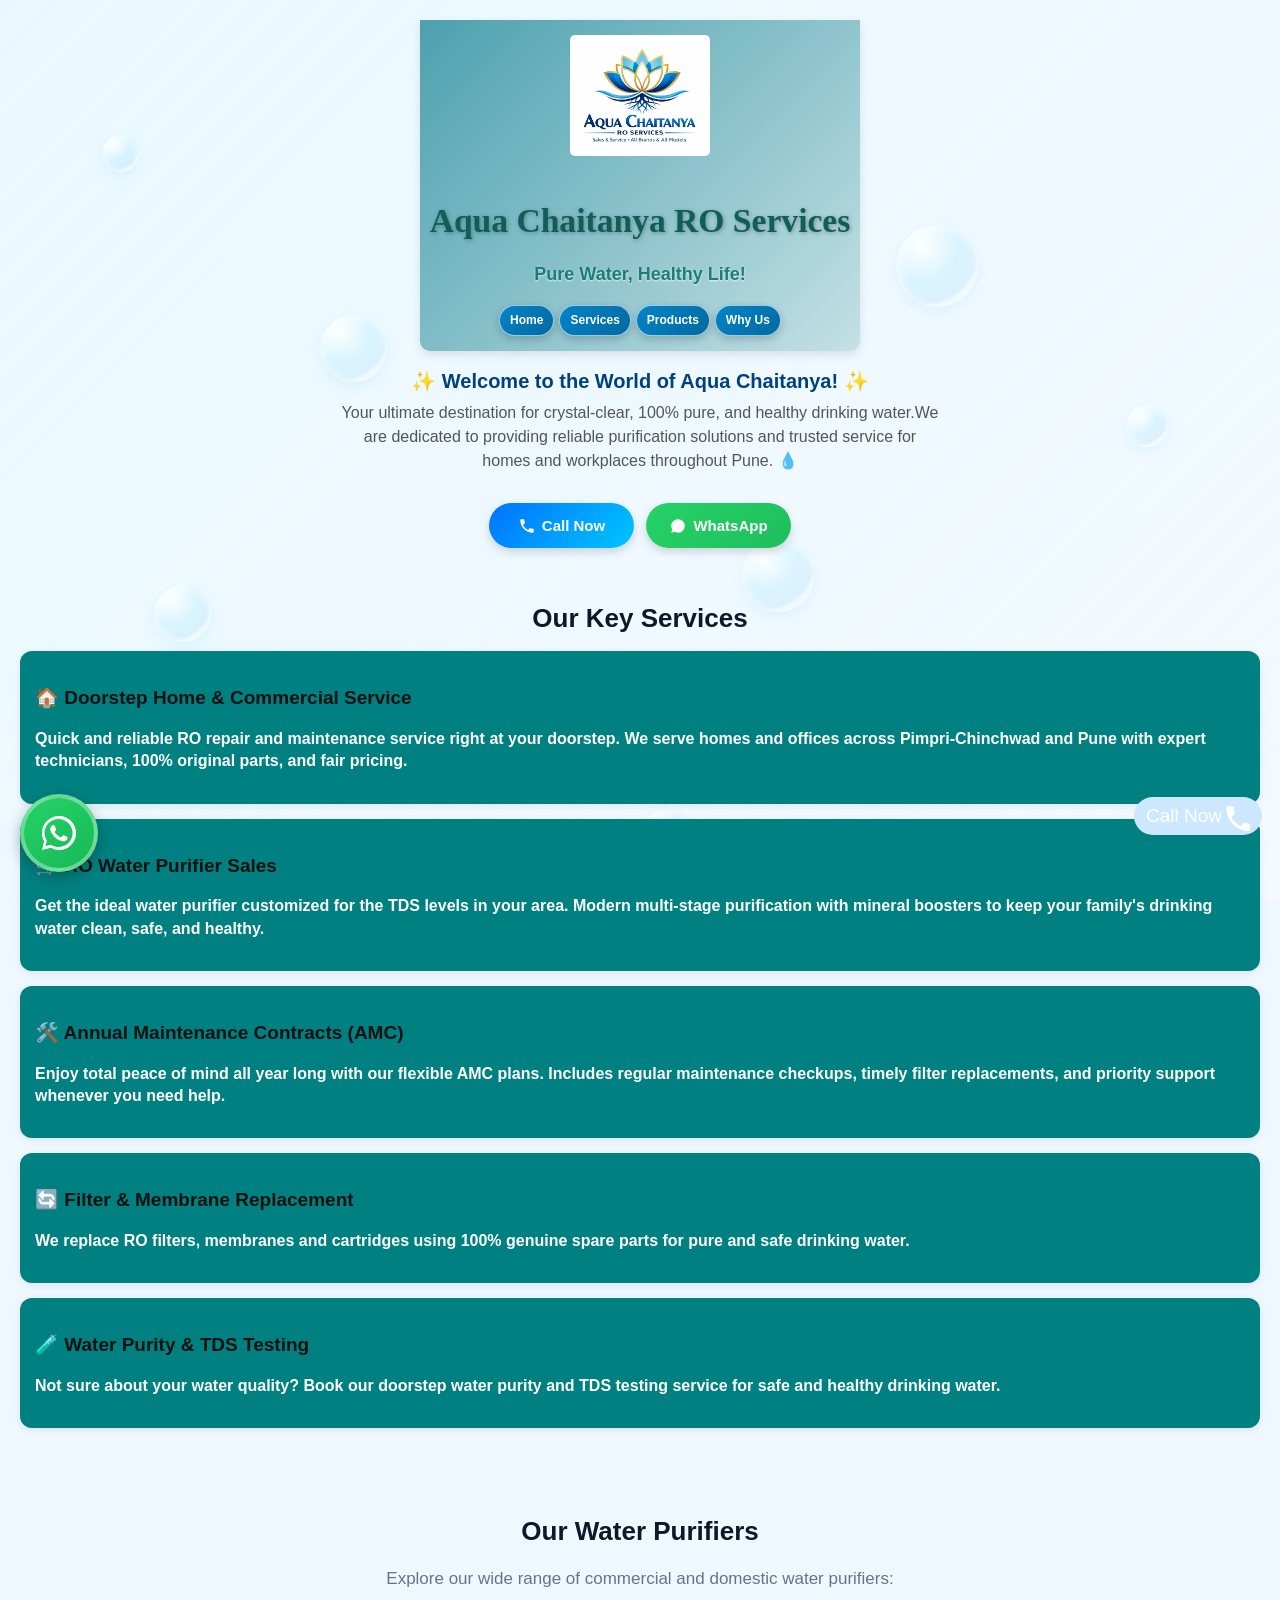
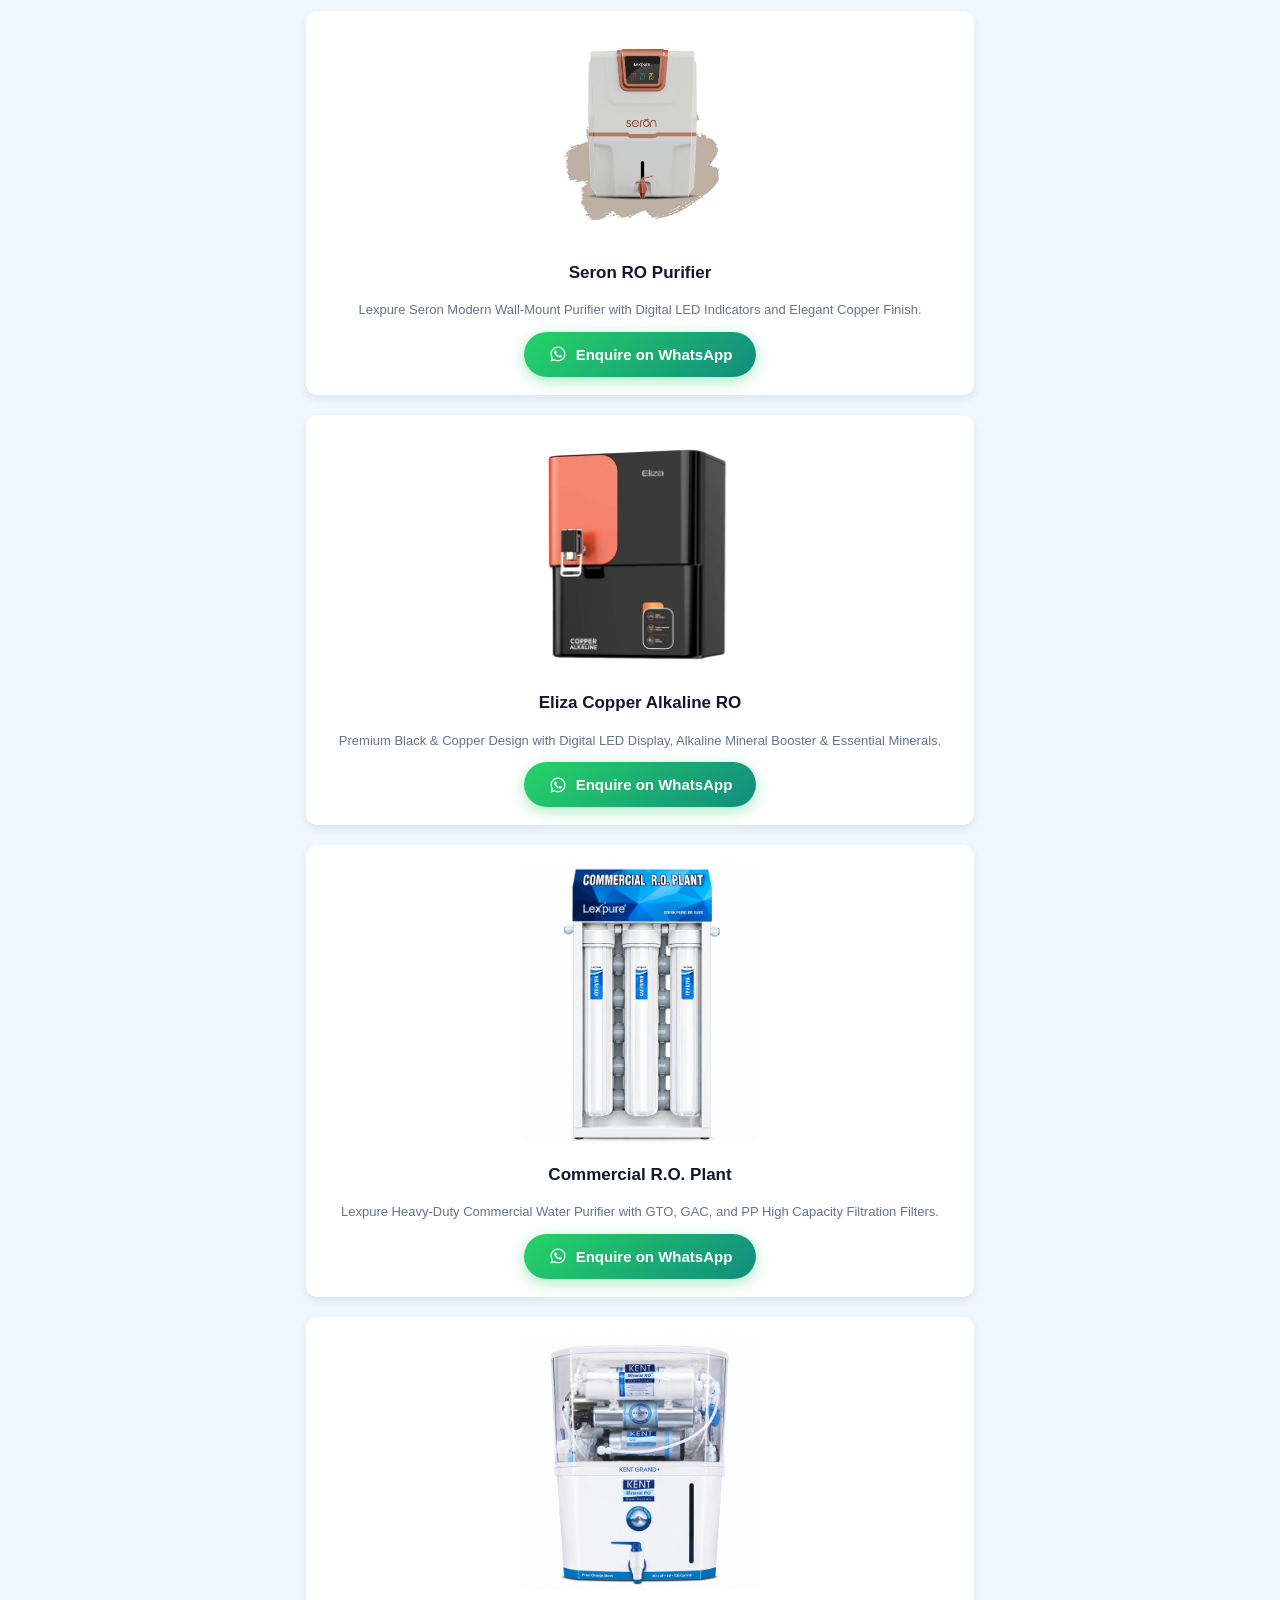
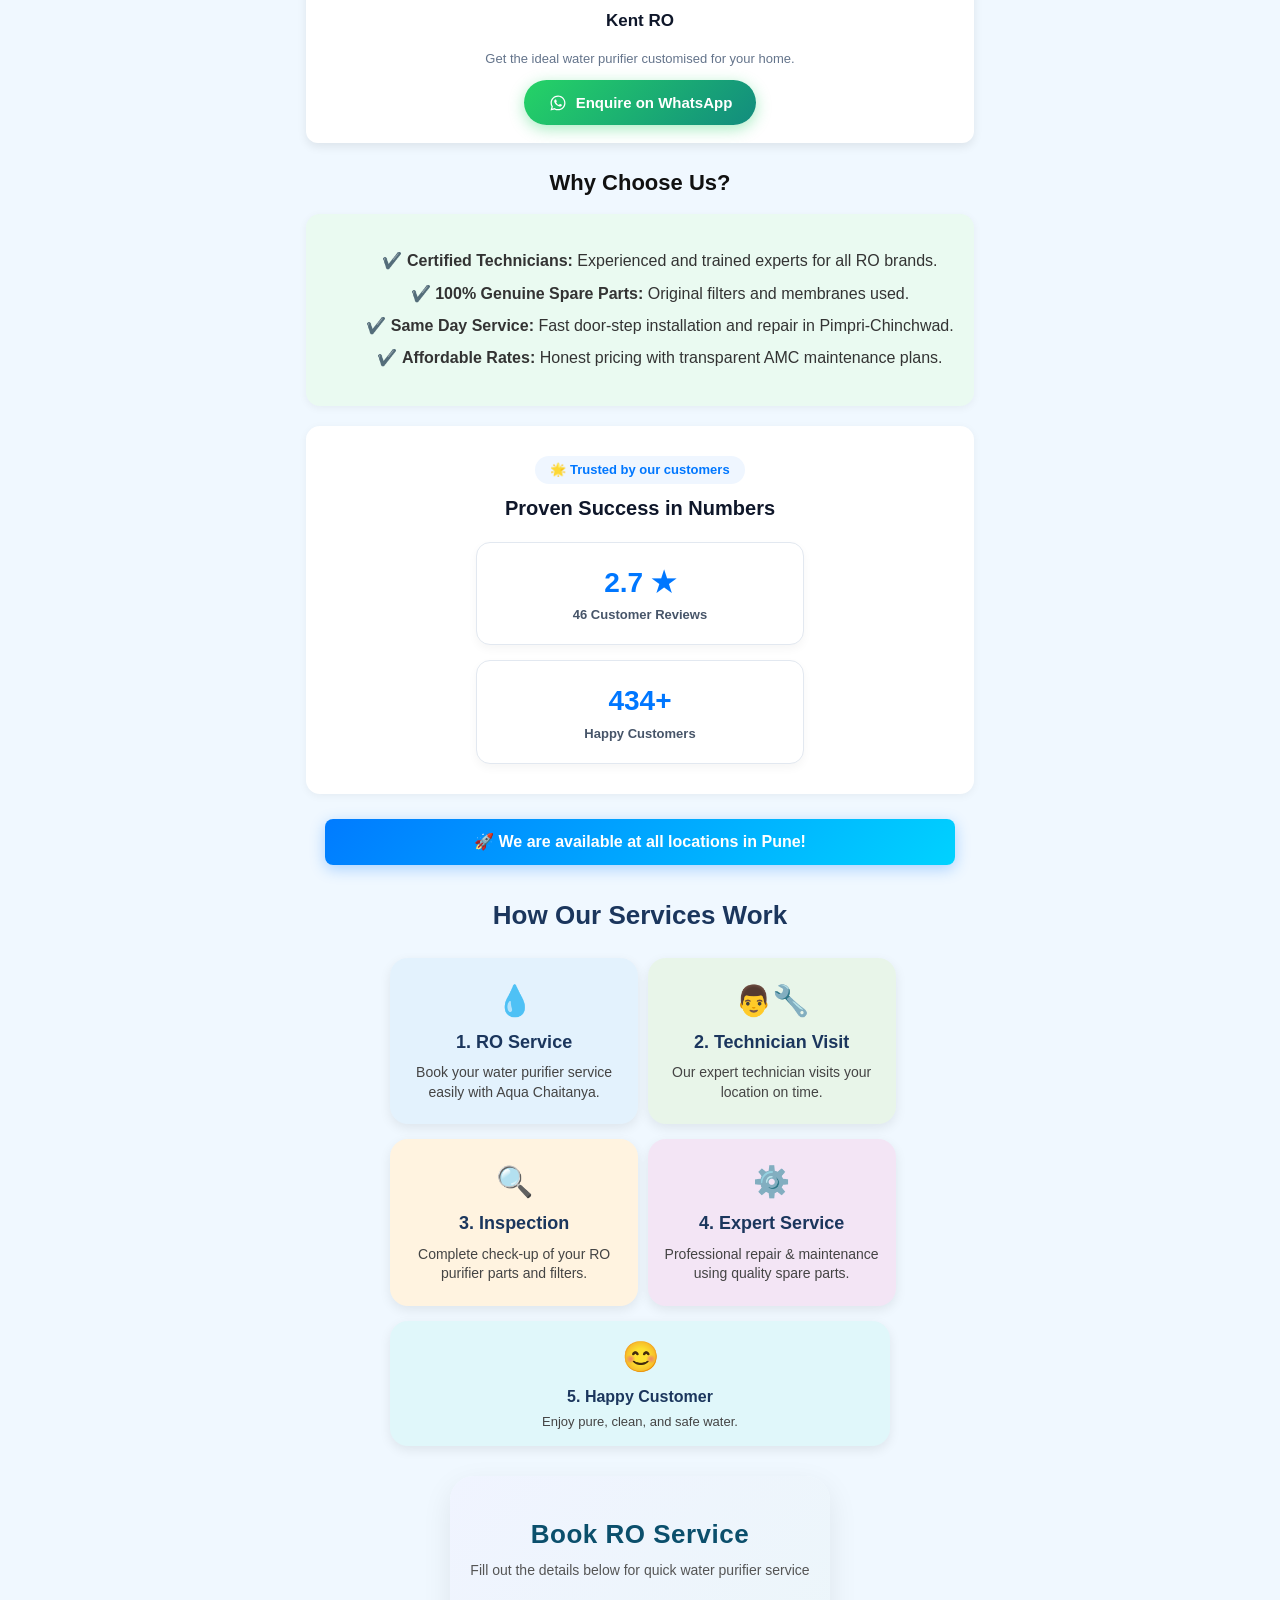
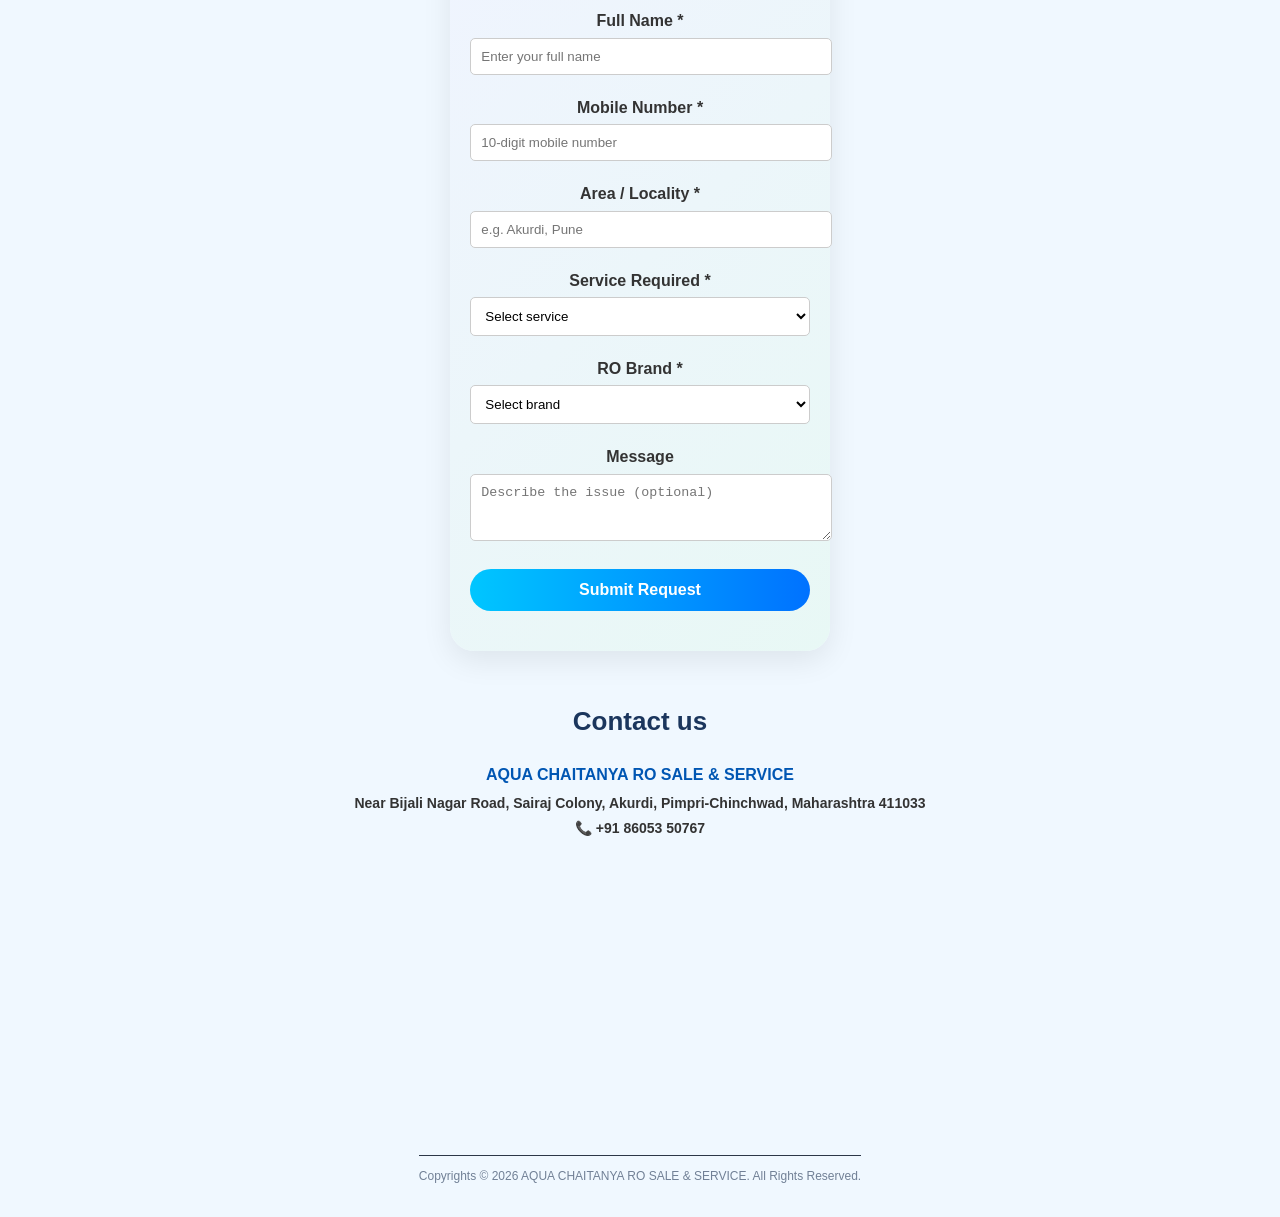
==== index.html @ 1391c95e "Change text color to black in index.html" ====
<!DOCTYPE html>
<html lang="en">
<head>
  <meta charset="UTF-8">
  <meta name="viewport" content="width=device-width, initial-scale=1.0">
  <title>Aqua Chaitanya RO Services</title>
  <style>
    * /* फक्त मुख्य बिझनेसच्या नावासाठी नवीन फॉन्ट */
h1, .business-name, .logo-title {
    font-family: 'Cinzel', sans-serif; /* तुम्हाला हवा असलेला दुसरा कोणताही फॉन्ट */
    font-weight: 700;
}
    
  /* मुख्य बिझनेस नावासाठी स्टायलिश फॉन्ट आणि सोनेरी इफेक्ट */
  .stylish-heading {
    font-family: 'Cinzel', serif, sans-serif !important;
    font-size: 2.1rem !important;
    font-weight: bold !important;
    /* गडद टील-ग्रीन आणि रिच गोल्डनचा स्टायलिश सॉलिड कलर कॉम्बो */
    color: #115e59 !important; 
    background: none !important; /* कोणत्याही प्रकारचा गडद बॉक्स येणार नाही */
    -webkit-background-clip: initial !important;
    -webkit-text-fill-color: initial !important;
    /* अक्षरांवर हलकी सावली, ज्यामुळे तो ग्रीन-गोल्ड रंग आकाशी बॅकग्राउंडवर अतिशय उठून दिसेल */
    text-shadow: 1px 1px 4px rgba(0, 0, 0, 0.3) !important; 
    text-align: center !important;
}


   {
      box-sizing: border-box;
      border radius: none;
      margin: 0;
      padding: 0;
    }

    html {
      scroll-behavior: smooth;
    }

    body {
      font-family: 'Cinzel', Arial, sans-serif;
      background-color: #f4f7f6;
      color: #333;
      text-align: center;
      line-height: 1.4;
    }

    .container {
      max-width: 500px;
      margin: 0 auto;
      padding:5px 10px;
    }

    /* हेडर आणि लोगो */
    header {
      background: linear-gradient(135deg, #4ca1af 0%, #c4e0e5 100%) !important;
      
      color: white;
      padding: 15px 10px;
      border-radius: 0 0 10px 10px;
      box-shadow: 0 4px 10px rgba(0,0,0,0.1);
    }

    .site-logo {
      max-width: 130px;
      height: auto;
      margin-bottom: 6px;
      background: white;
      padding: 5px;
      border-radius: 5px;
    }

    header h2 {
      font-size: 24px;
      margin-bottom: 4px;
    }

    header p {
      font-size: 18px;
      opacity: 0.9;
    }

    /* नेव्हिगेशन अ‍ॅनिमेशन */
    .nav-buttons {
    margin-top: 12px;
    display: flex;
    justify-content: center;
    align-items: center;
    flex-wrap: nowrap !important;
    gap: 5px;
    width: 100%;
    padding: 0 5px;
    box-sizing: border-box;
}

.nav-buttons a {
    background: linear-gradient(135deg, #0284c7, #0369a1) !important; /* पाण्याच्या थिमला मॅच होणारा छान निळा रंग */
    color: #ffffff !important; /* पांढरा मजकूर */
    padding: 6px 10px;
    border-radius: 20px;
    text-decoration: none;
    font-size: 12px;
    font-weight: bold;
    white-space: nowrap;
    border: 1px solid rgba(255, 255, 255, 0.6);
    box-shadow: 0 3px 8px rgba(0, 0, 0, 0.2);
}


    @keyframes sideToSide {
      0%, 100% { transform: translateX(0); }
      50% { transform: translateX(4px); }
    }

    /* कॉल आणि व्हॉट्सॲप बटन्स */
    .action-buttons {
      margin: 20px 0;
      display: flex;
      justify-content: center;
      gap: 10px;
    }

    .btn-call {
      background-color: #0284c7;
      color: white;
      padding: 10px 18px;
      border-radius: 8px;
      text-decoration: none;
      font-weight: bold;
      animation: bounceEffect 2s infinite;
    }

    .btn-whatsapp {
      background-color: #25d366;
      color: white;
      padding: 10px 18px;
      border-radius: 8px;
      text-decoration: none;
      font-weight: bold;
      animation: bounceEffect 2s infinite;
    }

    @keyframes bounceEffect {
      0%, 100% { transform: translateY(0); }
      50% { transform: translateY(-5px); }
    }

    /* कार्ड्स */
    .card {
      background: teal;
      padding: 15px;
      margin: 15px 0;
      border-radius: 12px;
      box-shadow: 0 2px 8px rgba(0,0,0,0.08);
      text-align: left;
    }

    .card h3 {
      color: #111111;
      font-size: 19px;
      margin-bottom: 6px;
    }

    .card p, .card ul {
      font-size: 16px;
      color: #ffffff;
      font-weight: 600;
    }

    .card ul {
      padding-left: 20px;
      margin-top: 5px;
    }

    .card ul li {
      margin-bottom: 5px;
    }

    /* प्रॉडक्ट कार्ड्स */
    .product-card {
      background: white;
      padding: 18px 15px;
      margin: 20px 0;
      border-radius: 12px;
      box-shadow: 0 4px 10px rgba(0,0,0,0.08);
      text-align: center;
    }

    .product-card img {
      width: 100%;
      max-width: 240px;
      height: auto;
      border-radius: 8px;
      object-fit: contain;
    }

    .product-card h3 {
      margin-top: 12px;
      font-size: 17px;
      color: #0f172a;
    }

    .product-card p {
      font-size: 13px;
      color: #64748b;
      margin: 6px 0 12px 0;
    }

    /* Enquire Now बटन */
    .btn-enquire {
      display: inline-block;
      background-color: #25d366;
      color: white;
      padding: 8px 16px;
      border-radius: 20px;
      text-decoration: none;
      font-size: 13px;
      font-weight: bold;
      box-shadow: 0 2px 6px rgba(37, 211, 102, 0.3);
    }

    footer {
      margin-top: 30px;
      padding: 15px;
      font-size: 12px;
      color: #777;
      border-top: 1px solid #ddd;
    }
   @keyframes slideInFromLeft {
    0% {
        transform: translateX(-100px);
        opacity: 0;
    }
    100% {
        transform: translateX(0);
        opacity: 1;
    }
   }
    
  </style>
  
</head>
<body id="home">

  <!-- हेडर आणि लोगो -->
  <header>
    <img src="logo.png.jpg" alt="Aqua Chaitanya Logo" class="site-logo" onerror="this.onerror=null; this.src='logo.jpg';">
    <h2 class="stylish-heading" style="font-family: 'Cinzel', serif;">Aqua Chaitanya RO Services</h2>
    <p style="color: #0f766e; font-weight: 600; text-shadow: 0 1px 2px rgba(255, 255, 255, 0.8); text-align: center;">Pure Water, Healthy Life!</p>
    
    <div class="nav-buttons">
      <a href="#home">Home</a>
      <a href="#services">Services</a>
      <a href="#products">Products</a>
      <a href="#why-us">Why Us</a>
    </div>
  </header>
    <!-- Welcome to the World of Aqua Chaitanya -->
    <div class="welcome-banner";style="background-color: #f2f9f9;style="text-align: center; margin: 15px auto; padding: 10px 15px;">
        <h2 style="font-size: 20px; color: #004080; margin-bottom: 6px; font-weight: bold;">
            ✨ Welcome to the World of Aqua Chaitanya! ✨
        </h2>
        <p style="font-size: 16px; color: #555555; line-height: 1.5; max-width: 600px; margin: 0 auto; font-weight: 500;">
            Your ultimate destination for crystal-clear, 100% pure, and healthy drinking water.We are dedicated to providing reliable purification solutions and trusted service for homes and workplaces throughout Pune.  💧
        </p>
    </div>
  <div class="container">
    <!-- क्विक एक्शनन्स -->
    <!-- Modern Call Now & WhatsApp Action Buttons -->
    <div style="display: flex; gap: 12px; justify-content: center; margin: 15px 0;">
        
        <!-- 1. Call Now Button -->
        <a href="tel:918605350767" style="display: inline-flex; align-items: center; justify-content: center; width: 145px; height: 45px; background: linear-gradient(135deg, #0072ff, #00c6ff); color: white; border-radius: 30px; text-decoration: none; font-weight: bold; font-size: 15px; box-shadow: 0 4px 10px rgba(0, 0, 0, 0.15); box-sizing: border-box;">
            <svg width="18" height="18" viewBox="0 0 24 24" fill="currentColor" style="margin-right: 6px;">
                <path d="M6.62 10.79c1.44 2.83 3.76 5.14 6.59 6.59l2.2-2.2c.27-.27.67-.36 1.02-.24 1.12.37 2.33.57 3.57.57.55 0 1 .45 1 1V20c0 .55-.45 1-1 1-9.39 0-17-7.61-17-17 0-.55.45-1 1-1h3.5c.55 0 1 .45 1 1 0 1.25.2 2.45.57 3.57.11.35.03.74-.25 1.02l-2.2 2.2z"/>
            </svg>
            Call Now
        </a>

        <!-- 2. WhatsApp Button -->
        <a href="https://wa.me/918605350767?text=Hello%20Aqua%20Chaitanya,%20I%20want%20to%20enquire%20about%20RO%20services" target="_blank" style="display: inline-flex; align-items: center; justify-content: center; width: 145px; height: 45px; background: linear-gradient(135deg, #25D366, #1ebe5d); color: white; border-radius: 30px; text-decoration: none; font-weight: bold; font-size: 15px; box-shadow: 0 4px 10px rgba(0, 0, 0, 0.15); box-sizing: border-box;">
            <svg width="18" height="18" viewBox="0 0 24 24" fill="currentColor" style="margin-right: 6px;">
                <path d="M18.403 5.586C16.696 3.879 14.43 2.9 12 2.9c-4.97 0-9 4.03-9 9 0 1.585.414 3.13 1.2 4.49L3 21l4.74-1.22c1.31.714 2.795 1.09 4.26 1.09h.004c4.97 0 9-4.03 9-9 0-2.43-.946-4.71-2.597-6.284z"/>
            </svg>
            WhatsApp
        </a>

    </div>
</div>



    <!-- सर्व्हिसेस -->
    <section id="services">
      <h2 style="color: #0f172a; margin-bottom: 10px;">Our Key Services</h2>
      
      <div class="card" style="opacity: 0; animation: slideInFromLeft 0.20s ease-out 0.4s forwards;">
        <h3>🏠 Doorstep Home & Commercial Service</h3>
        <p>Quick and reliable RO repair and maintenance service right at your doorstep. We serve homes and offices across Pimpri-Chinchwad and Pune with expert technicians, 100% original parts, and fair pricing.</p>
      </div>

      <div class="card" style="opacity: 0; animation: slideInFromLeft 0.20s ease-out 0.6s forwards;">
        <h3>🛒 RO Water Purifier Sales</h3>
        <p>Get the ideal water purifier customized for the TDS levels in your area. Modern multi-stage purification with mineral boosters to keep your family's drinking water clean, safe, and healthy.</p>
      </div>

      <div class="card" style="opacity: 0; animation: slideInFromLeft 0.20s ease-out 0.8s forwards;">
        <h3>🛠️ Annual Maintenance Contracts (AMC)</h3>
        <p>Enjoy total peace of mind all year long with our flexible AMC plans. Includes regular maintenance checkups, timely filter replacements, and priority support whenever you need help.</p>
      </div>

      <div class="card" style="opacity: 0; animation: slideInFromLeft 0.20s ease-out 0.10s forwards;">
        <h3>🔄 Filter & Membrane Replacement </h3>
        <p>We replace RO filters, membranes and cartridges using 100% genuine spare parts for pure and safe drinking water.</p>
      </div>

<div class="card" style="opacity: 0; animation: slideInFromLeft 0.20s ease-out 0.12s forwards;">
  <h3> 🧪 Water Purity & TDS Testing </h3>
  <p> Not sure about your water quality? Book our doorstep water purity and TDS testing service for safe and healthy drinking water.</p>
</div>
<div style="display: flex; flex-direction: column; gap: 20px; max-width: 600px; margin: 20px auto; padding: 10px; font-family: sans-serif;">


</div>
      
    </section>

    <!-- प्रॉडक्ट्स (इमेजेस + तपशील + Enquire Now बटन) -->
    <section id="products">
      <h2 style="color: #0f172a; margin-top: 25px; margin-bottom: 5px;">Our Water Purifiers</h2>
      <p style="font-size: 17px; color: #64748b; margin-bottom: 15px;">Explore our wide range of commercial and domestic water purifiers:</p>

     <!-- Machine 1 -->
      <div class="product-card">
        <img src="ro5.jpg.jpg" alt="Seron RO Purifier">
        <h3>Seron RO Purifier</h3>
        <p>Lexpure Seron Modern Wall-Mount Purifier with Digital LED Indicators and Elegant Copper Finish.</p>
        <style>
  /* WhatsApp बटन बाऊन्स होण्यासाठी ॲनिमेशन */
  @keyframes whatsappBounce {
    0%, 100% { transform: translateY(0); }
    50% { transform: translateY(-7px); }
  }
</style>
 <!-- ३. Green WhatsApp Bounce Button (लांब मेसेजसह) -->
  <a href="https://wa.me/918605350767?text=Hi%20Aqua%20Chaitanya,%20I%20want%20to%20inquire%20about%20your%20RO%20purifiers,%20services,%20and%20current%20offers.%20Please%20send%20me%20more%20details." target="_blank" style="display: inline-flex; align-items: center; justify-content: center; gap: 8px; background: linear-gradient(135deg, #25D366, #128C7E); color: #ffffff !important; font-weight: 700; font-size: 15px; padding: 12px 24px; border-radius: 30px; text-decoration: none !important; box-shadow: 0 4px 15px rgba(37, 211, 102, 0.4); cursor: pointer; animation: whatsappBounce 2s infinite ease-in-out;">
    <svg width="20" height="20" viewBox="0 0 24 24" fill="white">
      <path d="M18.403 5.586C16.696 3.879 14.428 2.938 12.015 2.938C7.078 2.938 3.064 6.95 3.064 11.889C3.064 13.468 3.477 15.011 4.262 16.37L3 21L7.737 19.758C9.043 20.47 10.513 20.844 12.011 20.844H12.015C16.95 20.844 20.965 16.83 20.965 11.892C20.965 9.524 20.024 7.257 18.403 5.586ZM12.015 19.313H12.012C10.672 19.313 9.358 18.953 8.213 18.273L7.938 18.11L5.129 18.847L5.879 16.107L5.7 15.822C4.954 14.635 4.561 13.277 4.561 11.889C4.561 7.778 7.904 4.435 12.018 4.435C14.01 4.435 15.87 5.213 17.275 6.621C18.68 8.028 19.457 9.889 19.456 11.891C19.456 16.004 16.113 19.313 12.015 19.313ZM16.105 13.882C15.881 13.77 14.777 13.227 14.572 13.153C14.367 13.078 14.217 13.04 14.068 13.265C13.918 13.489 13.488 13.993 13.357 14.143C13.226 14.293 13.095 14.311 12.871 14.199C12.647 14.087 11.924 13.85 11.066 13.085C10.395 12.486 9.942 11.747 9.811 11.523C9.68 11.299 9.797 11.177 9.909 11.066C10.01 10.966 10.133 10.806 10.245 10.675C10.357 10.544 10.394 10.45 10.469 10.299C10.544 10.15 10.507 10.019 10.451 9.907C10.395 9.795 9.946 8.692 9.76 8.243C9.578 7.805 9.393 7.864 9.257 7.857C9.129 7.85 8.979 7.85 8.83 7.85C8.68 7.85 8.437 7.906 8.231 8.13C8.025 8.355 7.445 8.898 7.445 10.002C7.445 11.106 8.25 12.173 8.362 12.323C8.474 12.473 9.946 14.722 12.202 15.696C12.738 15.927 13.156 16.066 13.483 16.17C14.021 16.341 14.51 16.317 14.898 16.259C15.331 16.194 16.23 15.714 16.417 15.19C16.604 14.217 16.604 14.217 16.548 14.123C16.492 14.029 16.342 13.974 16.105 13.882Z"/>
    </svg>
    Enquire on WhatsApp
  </a>
</div>
      
      <!-- Machine 2 -->
      <div class="product-card">
        <img src="ro3.jpg.png" alt="Eliza Copper Alkaline RO">
        <h3>Eliza Copper Alkaline RO</h3>
        <p>Premium Black & Copper Design with Digital LED Display, Alkaline Mineral Booster & Essential Minerals.</p>
        <style>
  /* WhatsApp बटन बाऊन्स होण्यासाठी ॲनिमेशन */
  @keyframes whatsappBounce {
    0%, 100% { transform: translateY(0); }
    50% { transform: translateY(-7px); }
  }
</style>

  <!-- ३. Green WhatsApp Bounce Button (लांब मेसेजसह) -->
  <a href="https://wa.me/918605350767?text=Hi%20Aqua%20Chaitanya,%20I%20want%20to%20inquire%20about%20your%20RO%20purifiers,%20services,%20and%20current%20offers.%20Please%20send%20me%20more%20details." target="_blank" style="display: inline-flex; align-items: center; justify-content: center; gap: 8px; background: linear-gradient(135deg, #25D366, #128C7E); color: #ffffff !important; font-weight: 700; font-size: 15px; padding: 12px 24px; border-radius: 30px; text-decoration: none !important; box-shadow: 0 4px 15px rgba(37, 211, 102, 0.4); cursor: pointer; animation: whatsappBounce 2s infinite ease-in-out;">
    <svg width="20" height="20" viewBox="0 0 24 24" fill="white">
      <path d="M18.403 5.586C16.696 3.879 14.428 2.938 12.015 2.938C7.078 2.938 3.064 6.95 3.064 11.889C3.064 13.468 3.477 15.011 4.262 16.37L3 21L7.737 19.758C9.043 20.47 10.513 20.844 12.011 20.844H12.015C16.95 20.844 20.965 16.83 20.965 11.892C20.965 9.524 20.024 7.257 18.403 5.586ZM12.015 19.313H12.012C10.672 19.313 9.358 18.953 8.213 18.273L7.938 18.11L5.129 18.847L5.879 16.107L5.7 15.822C4.954 14.635 4.561 13.277 4.561 11.889C4.561 7.778 7.904 4.435 12.018 4.435C14.01 4.435 15.87 5.213 17.275 6.621C18.68 8.028 19.457 9.889 19.456 11.891C19.456 16.004 16.113 19.313 12.015 19.313ZM16.105 13.882C15.881 13.77 14.777 13.227 14.572 13.153C14.367 13.078 14.217 13.04 14.068 13.265C13.918 13.489 13.488 13.993 13.357 14.143C13.226 14.293 13.095 14.311 12.871 14.199C12.647 14.087 11.924 13.85 11.066 13.085C10.395 12.486 9.942 11.747 9.811 11.523C9.68 11.299 9.797 11.177 9.909 11.066C10.01 10.966 10.133 10.806 10.245 10.675C10.357 10.544 10.394 10.45 10.469 10.299C10.544 10.15 10.507 10.019 10.451 9.907C10.395 9.795 9.946 8.692 9.76 8.243C9.578 7.805 9.393 7.864 9.257 7.857C9.129 7.85 8.979 7.85 8.83 7.85C8.68 7.85 8.437 7.906 8.231 8.13C8.025 8.355 7.445 8.898 7.445 10.002C7.445 11.106 8.25 12.173 8.362 12.323C8.474 12.473 9.946 14.722 12.202 15.696C12.738 15.927 13.156 16.066 13.483 16.17C14.021 16.341 14.51 16.317 14.898 16.259C15.331 16.194 16.23 15.714 16.417 15.19C16.604 14.217 16.604 14.217 16.548 14.123C16.492 14.029 16.342 13.974 16.105 13.882Z"/>
    </svg>
    Enquire on WhatsApp
  </a>

</div>

      <!-- Machine 3 -->
      <div class="product-card">
        <img src="ro6.jpg.png" alt="Commercial R.O. Plant">
        <h3>Commercial R.O. Plant</h3>
        <p>Lexpure Heavy-Duty Commercial Water Purifier with GTO, GAC, and PP High Capacity Filtration Filters.</p>
        <style>
  /* WhatsApp बटन बाऊन्स होण्यासाठी ॲनिमेशन */
  @keyframes whatsappBounce {
    0%, 100% { transform: translateY(0); }
    50% { transform: translateY(-7px); }
  }
</style>

  <!-- ३. Green WhatsApp Bounce Button (लांब मेसेजसह) -->
  <a href="https://wa.me/918605350767?text=Hi%20Aqua%20Chaitanya,%20I%20want%20to%20inquire%20about%20your%20RO%20purifiers,%20services,%20and%20current%20offers.%20Please%20send%20me%20more%20details." target="_blank" style="display: inline-flex; align-items: center; justify-content: center; gap: 8px; background: linear-gradient(135deg, #25D366, #128C7E); color: #ffffff !important; font-weight: 700; font-size: 15px; padding: 12px 24px; border-radius: 30px; text-decoration: none !important; box-shadow: 0 4px 15px rgba(37, 211, 102, 0.4); cursor: pointer; animation: whatsappBounce 2s infinite ease-in-out;">
    <svg width="20" height="20" viewBox="0 0 24 24" fill="white">
      <path d="M18.403 5.586C16.696 3.879 14.428 2.938 12.015 2.938C7.078 2.938 3.064 6.95 3.064 11.889C3.064 13.468 3.477 15.011 4.262 16.37L3 21L7.737 19.758C9.043 20.47 10.513 20.844 12.011 20.844H12.015C16.95 20.844 20.965 16.83 20.965 11.892C20.965 9.524 20.024 7.257 18.403 5.586ZM12.015 19.313H12.012C10.672 19.313 9.358 18.953 8.213 18.273L7.938 18.11L5.129 18.847L5.879 16.107L5.7 15.822C4.954 14.635 4.561 13.277 4.561 11.889C4.561 7.778 7.904 4.435 12.018 4.435C14.01 4.435 15.87 5.213 17.275 6.621C18.68 8.028 19.457 9.889 19.456 11.891C19.456 16.004 16.113 19.313 12.015 19.313ZM16.105 13.882C15.881 13.77 14.777 13.227 14.572 13.153C14.367 13.078 14.217 13.04 14.068 13.265C13.918 13.489 13.488 13.993 13.357 14.143C13.226 14.293 13.095 14.311 12.871 14.199C12.647 14.087 11.924 13.85 11.066 13.085C10.395 12.486 9.942 11.747 9.811 11.523C9.68 11.299 9.797 11.177 9.909 11.066C10.01 10.966 10.133 10.806 10.245 10.675C10.357 10.544 10.394 10.45 10.469 10.299C10.544 10.15 10.507 10.019 10.451 9.907C10.395 9.795 9.946 8.692 9.76 8.243C9.578 7.805 9.393 7.864 9.257 7.857C9.129 7.85 8.979 7.85 8.83 7.85C8.68 7.85 8.437 7.906 8.231 8.13C8.025 8.355 7.445 8.898 7.445 10.002C7.445 11.106 8.25 12.173 8.362 12.323C8.474 12.473 9.946 14.722 12.202 15.696C12.738 15.927 13.156 16.066 13.483 16.17C14.021 16.341 14.51 16.317 14.898 16.259C15.331 16.194 16.23 15.714 16.417 15.19C16.604 14.217 16.604 14.217 16.548 14.123C16.492 14.029 16.342 13.974 16.105 13.882Z"/>
    </svg>
    Enquire on WhatsApp
  </a>

</div>

      <!-- Machine 4 -->
<div class="product-card">
    <img src="ro1.jpg.png" alt="KENT Water Purifier">
  <h3>Kent RO</h3>
    <p>Get the ideal water purifier customised for your home.</p>
    
        <!-- ३. Green WhatsApp Bounce Button (लांब मेसेजसह) -->
  <a href="https://wa.me/918605350767?text=Hi%20Aqua%20Chaitanya,%20I%20want%20to%20inquire%20about%20your%20RO%20purifiers,%20services,%20and%20current%20offers.%20Please%20send%20me%20more%20details." target="_blank" style="display: inline-flex; align-items: center; justify-content: center; gap: 8px; background: linear-gradient(135deg, #25D366, #128C7E); color: #ffffff !important; font-weight: 700; font-size: 15px; padding: 12px 24px; border-radius: 30px; text-decoration: none !important; box-shadow: 0 4px 15px rgba(37, 211, 102, 0.4); cursor: pointer; animation: whatsappBounce 2s infinite ease-in-out;">
    <svg width="20" height="20" viewBox="0 0 24 24" fill="white">
      <path d="M18.403 5.586C16.696 3.879 14.428 2.938 12.015 2.938C7.078 2.938 3.064 6.95 3.064 11.889C3.064 13.468 3.477 15.011 4.262 16.37L3 21L7.737 19.758C9.043 20.47 10.513 20.844 12.011 20.844H12.015C16.95 20.844 20.965 16.83 20.965 11.892C20.965 9.524 20.024 7.257 18.403 5.586ZM12.015 19.313H12.012C10.672 19.313 9.358 18.953 8.213 18.273L7.938 18.11L5.129 18.847L5.879 16.107L5.7 15.822C4.954 14.635 4.561 13.277 4.561 11.889C4.561 7.778 7.904 4.435 12.018 4.435C14.01 4.435 15.87 5.213 17.275 6.621C18.68 8.028 19.457 9.889 19.456 11.891C19.456 16.004 16.113 19.313 12.015 19.313ZM16.105 13.882C15.881 13.77 14.777 13.227 14.572 13.153C14.367 13.078 14.217 13.04 14.068 13.265C13.918 13.489 13.488 13.993 13.357 14.143C13.226 14.293 13.095 14.311 12.871 14.199C12.647 14.087 11.924 13.85 11.066 13.085C10.395 12.486 9.942 11.747 9.811 11.523C9.68 11.299 9.797 11.177 9.909 11.066C10.01 10.966 10.133 10.806 10.245 10.675C10.357 10.544 10.394 10.45 10.469 10.299C10.544 10.15 10.507 10.019 10.451 9.907C10.395 9.795 9.946 8.692 9.76 8.243C9.578 7.805 9.393 7.864 9.257 7.857C9.129 7.85 8.979 7.85 8.83 7.85C8.68 7.85 8.437 7.906 8.231 8.13C8.025 8.355 7.445 8.898 7.445 10.002C7.445 11.106 8.25 12.173 8.362 12.323C8.474 12.473 9.946 14.722 12.202 15.696C12.738 15.927 13.156 16.066 13.483 16.17C14.021 16.341 14.51 16.317 14.898 16.259C15.331 16.194 16.23 15.714 16.417 15.19C16.604 14.217 16.604 14.217 16.548 14.123C16.492 14.029 16.342 13.974 16.105 13.882Z"/>
    </svg>
    Enquire on WhatsApp
  </a>
</div>

    
        <style>      
    .logo-box span {
      color: #0077ff;
      font-weight: bold;
      font-size: 13px;
      text-align: center;
      padding: 5px;
    }
    .hero-section h1 {
      font-size: 24px;
      margin-bottom: 5px;
    }
    .hero-section p {
      font-size: 14px;
      margin-bottom: 20px;
      opacity: 0.9;
    }

    /* Navigation Pills */
    .nav-pills {
      display: flex;
      justify-content: center;
      gap: 8px;
      flex-wrap: wrap;
      margin-bottom: 20px;
    }
    .nav-pills a {
      background: rgba(255, 255, 255, 0.2);
      color: white;
      padding: 6px 14px;
      border-radius: 20px;
      text-decoration: none;
      font-size: 13px;
      font-weight: bold;
    }
    .nav-pills a:hover {
      background: rgba(255, 255, 255, 0.4);
    }

    /* Call & WhatsApp Buttons */
    .action-buttons {
      display: flex;
      justify-content: center;
      gap: 15px;
      padding: 20px;
    }
    .btn-call, .btn-whatsapp {
      padding: 12px 24px;
      border-radius: 12px;
      color: white;
      text-decoration: none;
      font-weight: bold;
      display: flex;
      align-items: center;
      gap: 8px;
      font-size: 15px;
      box-shadow: 0 4px 6px rgba(0,0,0,0.1);
    }
    .btn-call { background-color: #0077ff; }
    .btn-whatsapp { background-color: #25d366; }

    /* Content Containers */
    .container {
      max-width: 900px;
      margin: 0 auto;
      padding: 15px;
    }

    .section-title {
      text-align: center;
      font-size: 22px;
      color: #111;
      margin: 25px 0 15px 0;
    }

    /* Service Cards */
    .service-card {
      background: white;
      border-radius: 14px;
      padding: 20px;
      margin-bottom: 15px;
      box-shadow: 0 2px 8px rgba(0,0,0,0.05);
    }
    .service-card h3 {
      color: #0077ff;
      font-size: 17px;
      margin-bottom: 8px;
    }
    .service-card p {
      color: #555;
      font-size: 14px;
    }

    /* Stats & Reviews Section (Clean Boxes) */
    .ac-stats-section {
      text-align: center;
      padding: 20px 15px;
      background-color: #ffffff;
      border-radius: 14px;
      margin: 20px 0;
      box-shadow: 0 2px 8px rgba(0,0,0,0.05);
    }
    .ac-tag {
      display: inline-block;
      background: #eff6ff;
      padding: 5px 14px;
      border-radius: 20px;
      font-size: 13px;
      font-weight: 600;
      color: #0077ff;
      margin-bottom: 10px;
    }
    .ac-stats-grid {
      display: flex;
      flex-wrap: nowrap;
      justify-content: center;
      gap: 12px;
      margin-top: 10px;
    }
    .ac-stat-card {
      background: #ffffff;
      border: 1px solid #e2e8f0;
      border-radius: 14px;
      padding: 14px 10px;
      width: 45%;
      min-width: 150px;
      box-shadow: 0 3px 8px rgba(0, 0, 0, 0.04);
      transition: transform 0.3s ease;
    }
    .ac-stat-card:hover {
      transform: translateY(-5px);
      border-color: #0077ff;
    }
    .ac-rating, .ac-count {
      font-size: 26px;
      font-weight: 800;
      color: #0077ff;
      margin-bottom: 3px;
    }
    .ac-stat-card p {
      margin: 0;
      color: #475569;
      font-size: 12px;
      font-weight: 600;
    }

    /* Footer Section */
    .ac-footer {
      background-color: #121619;
      color: #ffffff;
      padding: 30px 20px 20px 20px;
      margin-top: 30px;
    }
    .ac-footer-content {
      max-width: 900px;
      margin: 0 auto;
    }
    .ac-footer h3 {
      font-size: 16px;
      margin-bottom: 10px;
      color: #ffffff;
    }
    .ac-quick-links ul {
      list-style: none;
      padding: 0;
      margin: 0 0 20px 0;
    }
    .ac-quick-links li {
      margin-bottom: 8px;
    }
    .ac-quick-links a {
      color: #a0aec0;
      text-decoration: none;
      font-size: 14px;
    }
    .ac-quick-links a:hover {
      color: #ffffff;
    }
    .ac-contact-us p {
      color: #cbd5e0;
      margin: 5px 0;
      font-size: 13px;
    }
    .ac-map-container {
      margin-top: 15px;
      border-radius: 8px;
      overflow: hidden;
      border: 1px solid #2d3748;
    }
    .ac-copyright {
      text-align: center;
      margin-top: 25px;
      border-top: 1px solid #2d3748;
      padding-top: 12px;
      color: #718096;
      font-size: 12px;
    }
  </style>
</head>

    <!-- Why Choose Us Section -->
    <h2 class="section-title" id="why-us">Why Choose Us?</h2>
    <div class="service-card" style="background-color:#eafaf1;">
      <ul style="list-style: none;">
        <li style="margin-bottom: 10px;">✔️ <strong>Certified Technicians:</strong> Experienced and trained experts for all RO brands.</li>
        <li style="margin-bottom: 10px;">✔️ <strong>100% Genuine Spare Parts:</strong> Original filters and membranes used.</li>
        <li style="margin-bottom: 10px;">✔️ <strong>Same Day Service:</strong> Fast door-step installation and repair in Pimpri-Chinchwad.</li>
        <li>✔️ <strong>Affordable Rates:</strong> Honest pricing with transparent AMC maintenance plans.</li>
      </ul>
    </div>

    <!-- Proven Success in Numbers (Clean Boxes with Counter Animation) -->
    <section class="ac-stats-section" id="counter-section">
      <div class="ac-tag">🌟 Trusted by our customers</div>
      <h2 style="margin: 0; color: #0f172a; font-size: 20px;">Proven Success in Numbers</h2>
      
      <div class="ac-stats-grid">
        <!-- 4.9 Star Rating Box -->
        <div class="ac-stat-card">
          <div class="ac-rating"><span class="ac-counter" data-target="4.9" data-type="decimal">0</span> ★</div>
          <p><span class="ac-counter" data-target="85" data-type="integer">0</span> Customer Reviews</p>
        </div>
        
        <!-- 800+ Happy Customers Box -->
        <div class="ac-stat-card">
          <div class="ac-count"><span class="ac-counter" data-target="800" data-type="integer">0</span>+</div>
          <p>Happy Customers</p>
        </div>
      </div>
    </section>

  </div>

    </div>
    
    
  <!-- Number Counter Animation Script -->
  <script>
    document.addEventListener("DOMContentLoaded", function () {
      const counters = document.querySelectorAll(".ac-counter");
      let started = false;

      function startCounter() {
        const section = document.getElementById("counter-section");
        if (!section) return;
        const position = section.getBoundingClientRect().top;
        const screenHeight = window.innerHeight;

        if (position < screenHeight && !started) {
          started = true;
          counters.forEach((counter) => {
            const target = +counter.getAttribute("data-target");
            const type = counter.getAttribute("data-type");
            const duration = 1500;
            const startTime = performance.now();

            function updateNumber(currentTime) {
              const elapsedTime = currentTime - startTime;
              const progress = Math.min(elapsedTime / duration, 1);

              if (type === "decimal") {
                counter.innerText = (progress * target).toFixed(1);
              } else {
                counter.innerText = Math.floor(progress * target);
              }

              if (progress < 1) {
                requestAnimationFrame(updateNumber);
              } else {
                counter.innerText = target;
              }
            }
            requestAnimationFrame(updateNumber);
          });
        }
      }

      window.addEventListener("scroll", startCounter);
      startCounter();
    });
  </script>
        <!-- ================= SPECIFIC SAFE CODE: STATS BOXES & FOOTER ================= -->
<style>
  .ac-safe-wrapper {
    font-family: Arial, sans-serif;
    box-sizing: border-box;
    width: 100%;
    margin-top: 30px;
    clear: both;
  }
  .ac-stats-section {
    text-align: center;
    padding: 30px 15px;
    background-color: #ffffff;
    border-radius: 14px;
    margin: 20px auto;
    max-width: 900px;
    box-shadow: 0 2px 8px rgba(0,0,0,0.05);
  }
  .ac-tag {
    display: inline-block;
    background: #eff6ff;
    padding: 5px 15px;
    border-radius: 20px;
    font-size: 13px;
    font-weight: 600;
    color: #0077ff;
    margin-bottom: 10px;
  }
  .ac-stats-grid {
    display: flex;
    flex-wrap: wrap;
    justify-content: center;
    gap: 15px;
    margin-top: 20px;
  }
  .ac-stat-card {
    background: #ffffff;
    border: 1px solid #e2e8f0;
    border-radius: 14px;
    padding: 20px;
    width: 45%;
    min-width: 150px;
    box-shadow: 0 4px 10px rgba(0, 0, 0, 0.04);
    transition: transform 0.3s ease;
  }
  .ac-stat-card:hover {
    transform: translateY(-5px);
    border-color: #0077ff;
  }
  .ac-rating, .ac-count {
    font-size: 28px;
    font-weight: 800;
    color: #0077ff;
    margin-bottom: 4px;
  }
  .ac-stat-card p {
    margin: 0;
    color: #475569;
    font-size: 13px;
    font-weight: 600;
  }
  .ac-footer {
    background-color: #121619;
    color: #ffffff;
    padding: 30px 20px 20px 20px;
    margin-top: 30px;
  }
  .ac-footer-content {
    max-width: 900px;
    margin: 0 auto;
  }
  .ac-footer h3 {
    font-size: 16px;
    margin-bottom: 10px;
    color: #ffffff;
  }
  .ac-quick-links ul {
    list-style: none;
    padding: 0;
    margin: 0 0 20px 0;
  }
  .ac-quick-links li {
    margin-bottom: 6px;
  }
  .ac-quick-links a {
    color: #a0aec0;
    text-decoration: none;
    font-size: 14px;
  }
  .ac-contact-us p {
    color: #cbd5e0;
    margin: 5px 0;
    font-size: 13px;
  }
  .ac-map-container {
    margin-top: 15px;
    border-radius: 8px;
    overflow: hidden;
    border: 1px solid #2d3748;
  }
  
</style>
</section>

   <!DOCTYPE html>
<html lang="mr">
<head>
    <meta charset="UTF-8">
    <meta name="viewport" content="width=device-width, initial-scale=1.0">
    <title>Aqua Chaitanya - RO Sale & Service</title>
    
    <style>
        /* 📍 पुणे बॅनर - वरची अतिरिक्त जागा पूर्ण काढण्यासाठी margin 0 केली आहे */
        .pune-banner {
            background: linear-gradient(135deg, #007bff, #00d2ff);
            color: #ffffff;
            text-align: center;
            padding: 12px 15px;
            font-size: 16px;
            font-weight: bold;
            border-radius: 8px;
            margin: 5px auto 10px auto !important;
            width: 90%;
            max-width: 600px;
            box-shadow: 0 4px 15px rgba(0, 123, 255, 0.3);
            animation: pulseGlow 2s infinite ease-in-out;
        }

        @keyframes pulseGlow {
            0% { transform: scale(1); }
            50% { transform: scale(1.02); }
            100% { transform: scale(1); }
        }

        /* 📞 Contact Us सेक्शन - पांढरटपणा पूर्ण काढून स्पष्ट गडद रंग दिला आहे */
        .contact-section {
            background-color: #ffffff !important;
            color: #111111 !important;
            text-align: center;
            padding: 20px 15px !important;
            margin-top: 0px !important;
        }

        .contact-section h2 {
            color: #000000 !important;
            font-size: 22px;
            margin-bottom: 10px;
            font-weight: bold;
        }

        .contact-info h3 {
            font-size: 16px;
            color: #0056b3 !important;
            margin-bottom: 8px;
            font-weight: bold;
        }

        .contact-info p {
            font-size: 14px;
            color: #333333 !important;
            margin: 5px 0;
            font-weight: 600;
        }
    </style>
</head>
<body>
<!-- 📍 पुणे अवेलेबिलिटी बॅनर -->
    <div class="pune-banner">
        <span>🚀 We are available at all locations in Pune!</span>
    </div>
<!DOCTYPE html>
<html lang="en">
<head>
    <meta charset="UTF-8">
    <meta name="viewport" content="width=device-width, initial-scale=1.0">
    <title>How Our Services Work</title>
    <style>
        body {
            font-family: 'Segoe UI', Tahoma, Geneva, Verdana, sans-serif;
            background-color: #f0f8ff;
            margin: 0;
            padding: 20px;
            display: flex;
            flex-direction: column;
            align-items: center;
        }

        .services-container {
            width: 100%;
            max-width: 400px;
            display: flex;
            flex-direction: column;
            gap: 15px;
            align-items: center;
        }

        h2 {
            color: #1b365d;
            margin-bottom: 20px;
            text-align: center;
        }

        /* कॉमन बॉक्स स्टाईल आणि ॲनिमेशन */
        .service-box {
            width: 90%;
            padding: 20px;
            border-radius: 15px;
            box-shadow: 0 4px 10px rgba(0,0,0,0.08);
            text-align: center;
            opacity: 0;
            transform: translateY(30px);
            animation: floatIn 0.8s ease forwards;
        }

        /* एकापाठोपाठ एक येण्यासाठी डिले (Delay) */
        .box-1 { background-color: #e3f2fd; animation-delay: 0.2s; }
        .box-2 { background-color: #e8f5e9; animation-delay: 0.4s; }
        .box-3 { background-color: #fff3e0; animation-delay: 0.6s; }
        .box-4 { background-color: #f3e5f5; animation-delay: 0.8s; }
        
        /* पाचवा बॉक्स छोटा केला आहे */
        .box-5 { 
            background-color: #e0f7fa; 
            padding: 12px 20px; 
            animation-delay: 1.0s; 
        }

        .service-box .icon {
            font-size: 28px;
            margin-bottom: 8px;
        }

        .service-box h3 {
            margin: 5px 0 10px 0;
            font-size: 20px;
            color: #222;
        }

        .service-box p {
            margin: 0;
            font-size: 15px;
            color: #444;
            line-height: 1.4;
        }

        /* पाचव्या बॉक्समधील फॉन्ट साईज थोडी लहान ठेवली आहे कारण तो छोटा आहे */
        .box-5 h3 {
            font-size: 17px;
        }
<!DOCTYPE html>
<html lang="en">
<head>
    <meta charset="UTF-8">
    <meta name="viewport" content="width=device-width, initial-scale=1.0">
    <title>How Our Services Work</title>
    <style>
        body {
            font-family: 'Segoe UI', Tahoma, Geneva, Verdana, sans-serif;
            background-color: #f0f8ff;
            margin: 0;
            padding: 20px;
            display: flex;
            flex-direction: column;
            align-items: center;
        }

        .services-section {
            width: 100%;
            max-width: 500px;
            text-align: center;
        }

        h2 {
            color: #1b365d;
            margin-bottom: 25px;
            font-size: 26px;
        }

        /* वरच्या ४ बॉक्सेससाठी २x२ ग्रीड रचना */
        .services-grid {
            display: grid;
            grid-template-columns: repeat(2, 1fr);
            gap: 15px;
            margin-bottom: 15px;
        }

        /* कॉमन बॉक्स स्टाईल आणि ॲनिमेशन */
        .service-box {
            padding: 22px 15px;
            border-radius: 18px;
            box-shadow: 0 4px 12px rgba(0,0,0,0.08);
            text-align: center;
            opacity: 0;
            transform: translateY(30px);
            animation: floatIn 0.8s ease forwards;
        }

        /* एकापाठोपाठ एक येण्यासाठी ॲनिमेशन डिले */
        .box-1 { background-color: #e3f2fd; animation-delay: 0.2s; }
        .box-2 { background-color: #e8f5e9; animation-delay: 0.4s; }
        .box-3 { background-color: #fff3e0; animation-delay: 0.6s; }
        .box-4 { background-color: #f3e5f5; animation-delay: 0.8s; }
        
        /* पाचवा बॉक्स खाली पूर्ण रुंदीचा आणि लहान आकाराचा */
        .box-5 { 
            background-color: #e0f7fa; 
            padding: 15px; 
            animation-delay: 1.0s; 
            width: 100%;
            box-sizing: border-box;
        }

        .service-box .icon {
            font-size: 30px;
            margin-bottom: 8px;
        }

        /* वरच्या ४ बॉक्सेसमधील फॉन्ट साईज मोठी केली आहे */
        .services-grid .service-box h3 {
            margin: 5px 0 8px 0;
            font-size: 18px;
            color: #1b365d;
        }

        .services-grid .service-box p {
            margin: 0;
            font-size: 14px;
            color: #444;
            line-height: 1.4;
        }

        /* पाचव्या बॉक्सचे स्वरूप */
        .box-5 h3 {
            margin: 2px 0 5px 0;
            font-size: 16px;
            color: #1b365d;
        }
        .box-5 p {
            margin: 0;
            font-size: 13px;
            color: #444;
        }

        /* फ्लोटिंग ॲनिमेशन की-फ्रेम्स */
        @keyframes floatIn {
            to {
                opacity: 1;
                transform: translateY(0);
            }
        }
    </style>
</head>
<body>

    <div class="services-section">
        <h2>How Our Services Work</h2>

        <!-- वरचे ४ बॉक्सेस (2x2 Grid) -->
        <div class="services-grid">
            <div class="service-box box-1">
                <div class="icon">💧</div>
                <h3>1. RO Service</h3>
                <p>Book your water purifier service easily with Aqua Chaitanya.</p>
            </div>

            <div class="service-box box-2">
                <div class="icon">👨‍‍🔧</div>
                <h3>2. Technician Visit</h3>
                <p>Our expert technician visits your location on time.</p>
            </div>

            <div class="service-box box-3">
                <div class="icon">🔍</div>
                <h3>3. Inspection</h3>
                <p>Complete check-up of your RO purifier parts and filters.</p>
            </div>

            <div class="service-box box-4">
                <div class="icon">⚙️</div>
                <h3>4. Expert Service</h3>
                <p>Professional repair & maintenance using quality spare parts.</p>
            </div>
        </div>

        <!-- पाचवा बॉक्स (छोटा आणि कॉम्पॅक्ट) -->
        <div class="service-box box-5">
            <div class="icon">😊</div>
            <h3>5. Happy Customer</h3>
            <p>Enjoy pure, clean, and safe water.</p>
        </div>
    </div>

</body>
</html>

<!-- Book RO Service Section -->
<div style="background: linear-gradient(135deg, #f0f4ff 0%, #e8f8f5 100%); padding: 40px 20px; border-radius: 24px; max-width: 500px; margin: 30px auto; font-family: 'Poppins', sans-serif; box-shadow: 0 10px 30px rgba(0, 0, 0, 0.08);">
    
    <!-- Attractive Header Title at the Top -->
    <div style="text-align: center; margin-bottom: 30px;">
        <h2 style="color: #0b4f6c; font-size: 26px; font-weight: 700; margin: 0 0 8px 0; letter-spacing: 0.5px;">Book RO Service</h2>
        <p style="color: #555555; font-size: 14px; margin: 0;">Fill out the details below for quick water purifier service</p>
    </div>

    <!-- Form -->
    <form id="roServiceForm">
    <div style="margin-bottom: 22px;">
        <label style="display: block; font-weight: bold; margin-bottom: 5px;">Full Name *</label>
        <input type="text" id="fullname" placeholder="Enter your full name" style="width: 100%; padding: 10px; border: 1px solid #ccc; border-radius: 5px;" required>
    </div>

    <div style="margin-bottom: 22px;">
        <label style="display: block; font-weight: bold; margin-bottom: 5px;">Mobile Number *</label>
        <input type="tel" id="mobile" placeholder="10-digit mobile number" style="width: 100%; padding: 10px; border: 1px solid #ccc; border-radius: 5px;" required>
    </div>

    <div style="margin-bottom: 22px;">
        <label style="display: block; font-weight: bold; margin-bottom: 5px;">Area / Locality *</label>
        <input type="text" id="area" placeholder="e.g. Akurdi, Pune" style="width: 100%; padding: 10px; border: 1px solid #ccc; border-radius: 5px;" required>
    </div>

    <div style="margin-bottom: 22px;">
        <label style="display: block; font-weight: bold; margin-bottom: 5px;">Service Required *</label>
        <select id="service" style="width: 100%; padding: 10px; border: 1px solid #ccc; border-radius: 5px; background-color: #ffffff;" required>
            <option value="">Select service</option>
            <option value="Repair">Repair</option>
            <option value="Maintenance">Maintenance</option>
          <option value="Filter replacement">Filter replacement</option>
            <option value="Installation / Uninstallation">Installation / Uninstallation</option>
        </select>
    </div>

    <div style="margin-bottom: 22px;">
        <label style="display: block; font-weight: bold; margin-bottom: 5px;">RO Brand *</label>
        <select id="brand" style="width: 100%; padding: 10px; border: 1px solid #ccc; border-radius: 5px;background-color: #ffffff; " required>
            <option value="">Select brand</option>
            <option value="Kent">Kent</option>
            <option value="Aquaguard">Aquaguard</option>
            <option value="Pureit">Pureit</option>
            <option value="Livpure">Livpure</option>
            <option value="Other">Other</option>
        </select>
    </div>

    <div style="margin-bottom: 22px;">
        <label style="display: block; font-weight: bold; margin-bottom: 5px;">Message</label>
        <textarea id="message" rows="3" placeholder="Describe the issue (optional)" style="width: 100%; padding: 10px; border: 1px solid #ccc; border-radius: 5px;"></textarea>
    </div>

    <button type="button" onclick="sendToWhatsApp()" style="width: 100%; padding: 12px; background: linear-gradient(to right, #00c6ff, #0072ff); color: white; border: none; border-radius: 25px; font-size: 16px; font-weight: bold; cursor: pointer;">Submit Request</button>
</form>

<script>
    function sendToWhatsApp() {
        let whatsappNumber = "918605350767";

        let fullname = document.getElementById('fullname').value;
        let mobile = document.getElementById('mobile').value;
        let area = document.getElementById('area').value;
        let service = document.getElementById('service').value;
        let brand = document.getElementById('brand').value;
        let message = document.getElementById('message').value;

        if (!fullname || !mobile || !area || !service || !brand) {
            alert("कृपया सर्व आवश्यक माहिती भरा.");
            return;
        }

        let text = `नमस्कार, मला RO Service बुक करायची आहे:%0A%0A` +
                   `👤 Name: ${fullname}%0A` +
                   `📱 Mobile: ${mobile}%0A` +
                   `📍 Area: ${area}%0A` +
                   `🛠️ Service: ${service}%0A` +
                   `🏷️ Brand: ${brand}%0A` +
                   `💬 Message: ${message || 'N/A'}`;

        let url = `https://wa.me/${whatsappNumber}?text=${text}`;
        window.open(url, '_blank').focus();
    }
</script>

</div>
      
    <!-- Contact us Section -->
    <section class="contact">
        <h2>Contact us</h2>
        <div class="contact-info">
            <h3>AQUA CHAITANYA RO SALE & SERVICE</h3>
            <p>Near Bijali Nagar Road, Sairaj Colony, Akurdi, Pimpri-Chinchwad, Maharashtra 411033</p>
            <p>📞 +91 86053 50767</p>
        </div>
    </section>
  <!-- Google Map Location Embed Code -->
<div class="map-container" style="margin: 15px auto; text-align: center; width: 100%; max-width: 600px;">
    <iframe 
        src="https://www.google.com/maps/embed?pb=!1m18!1m12!1m3!1d3782.265431698656!2d73.7667!3d18.6517!2m3!1f0!2f0!3f0!3m2!1i1024!2i768!4f13.1!3m3!1m2!1s0x3bc2bb0a5c317535%3A0x6335d7cf8387bc0b!2sAQUA%20CHAITANYA%20RO%20SALE%20%26%20SERVICE!5e0!3m2!1sen!2sin!4v1710000000000!5m2!1sen!2sin" 
        width="100%" 
        height="250" 
        style="border:0; border-radius: 8px;" 
        allowfullscreen="" 
        loading="lazy" 
        referrerpolicy="no-referrer-when-downgrade">
    </iframe>
</div>
  

</body>
</html>

      </div>

    </div>
    
    <p class="ac-copyright">Copyrights © 2026 AQUA CHAITANYA RO SALE & SERVICE. All Rights Reserved.</p>
  </footer>

</div>

<script>
    function sendToWhatsApp() {
        let whatsappNumber = "918605350767";

        let mobile = document.getElementById('mobile').value;
        let area = document.getElementById('area').value;
        let service = document.getElementById('service').value;
        let brand = document.getElementById('brand').value;
        let message = document.getElementById('message').value;

        if (!mobile || !area || !service || !brand) {
            alert("कृपया सर्व आवश्यक माहिती भरा.");
            return;
        }

        let text = `नमस्कार, मला RO Service बुक करायची आहे:%0A%0A` +
                   `📱 Mobile: ${mobile}%0A` +
                   `📍 Area: ${area}%0A` +
                   `🛠️ Service: ${service}%0A` +
                   `🏷️ Brand: ${brand}%0A` +
                   `💬 Message: ${message || 'N/A'}`;

        let url = `https://wa.me/${whatsappNumber}?text=${text}`;
        window.open(url, '_blank').focus();
    }
      </script>

    <!-- ===== FIXED WHATSAPP & CALL BUTTONS ===== -->

<!-- WhatsApp -->
<a href="https://wa.me/918605350767"
   class="ac-whatsapp"
   target="_blank"
   aria-label="Chat on WhatsApp">

    <svg viewBox="0 0 32 32">
        <path fill="white"
        d="M16 3C8.82 3 3 8.82 3 16c0 2.3.6 4.46 1.65 6.34L3 29l6.83-1.79A12.94 12.94 0 0 0 16 29c7.18 0 13-5.82 13-13S23.18 3 16 3zm0 23.7c-2.06 0-4.08-.55-5.83-1.58l-.42-.25-4.05 1.06 1.08-3.95-.27-.43A10.7 10.7 0 1 1 16 26.7zm5.86-7.99c-.32-.16-1.9-.94-2.2-1.05-.3-.11-.52-.16-.74.16-.22.32-.84 1.05-1.03 1.27-.19.22-.38.24-.7.08-.32-.16-1.35-.5-2.57-1.59-.95-.84-1.59-1.87-1.78-2.19-.19-.32-.02-.49.14-.65.14-.14.32-.38.49-.57.16-.19.22-.32.32-.54.11-.22.05-.41-.03-.57-.08-.16-.74-1.78-1.02-2.43-.27-.65-.55-.54-.74-.55h-.63c-.22 0-.57.08-.87.41-.3.32-1.14 1.11-1.14 2.7s1.17 3.13 1.33 3.35c.16.22 2.3 3.51 5.57 4.92.78.34 1.39.54 1.86.69.78.25 1.48.22 2.03.13.62-.09 1.9-.78 2.16-1.54.27-.76.27-1.41.19-1.54-.08-.14-.3-.22-.62-.38z"/>
    </svg>
</a>


<!-- Call -->
<a href="tel:+918605350767"
   class="ac-call"
   aria-label="Call Now">

    <span class="ac-call-text">Call Now</span>

    <svg viewBox="0 0 20 20">
        <path fill="white"
        d="M6.62 10.79a15.46 15.46 0 0 0 6.59 6.59l2.2-2.2c.27-.27.67-.36 1.02-.24 1.12.37 2.33.57 3.57.57.55 0 1 .45 1 1V20c0 .55-.45 1-1 1C10.61 21 3 13.39 3 4c0-.55.45-1 1-1h3.5c.55 0 1 .45 1 1 0 1.25.2 2.45.57 3.57.11.35.03.74-.25 1.02l-2.2 2.2z"/>
    </svg>
</a>


<style>

/* =========================================
   WHATSAPP BUTTON
========================================= */

.ac-whatsapp {
    position: fixed !important;

    left: 20px !important;
    bottom: 28px !important;

    width: 70px !important;
    height: 70px !important;

    background: linear-gradient(
        145deg,
        #25D366,
        #16B957
    ) !important;

    border-radius: 50% !important;

    display: flex !important;
    align-items: center !important;
    justify-content: center !important;

    z-index: 999999 !important;

    text-decoration: none !important;

    border: 4px solid rgba(255,255,255,0.35) !important;

    box-shadow:
        0 5px 15px rgba(0,0,0,0.25),
        0 0 0 0 rgba(37,211,102,0.6) !important;

    animation: acWhatsAppPulse 2.2s infinite !important;
}


/* WhatsApp Icon */

.ac-whatsapp svg {
    width: 42px !important;
    height: 42px !important;

    animation: acWhatsAppFloat 2s ease-in-out infinite !important;
}


/* =========================================
   CALL BUTTON
========================================= */

.ac-call {
    position: fixed !important;
    right: 18px !important;
    bottom: 65px !important;
    height: 38px !important;
    min-width: auto !important;
    padding: 0 12px !important;
    background: #cce7ff !important; /* हलका स्काय ब्लू रंग */
    color: black !important; /* टेक्स्टचा रंग */
    border-radius: 35px !important;
    display: flex !important;
    align-items: center !important;
    justify-content: center !important;
    border: none !important;
    text-decoration: none !important;
    box-shadow: none !important; /* खाली असलेली लाईन किंवा शेडो काढण्यासाठी */
}


/* Call Text */

.ac-call-text {
    color: white !important;

    font-size: 19px !important;

    font-weight: 500 !important;

    white-space: nowrap !important;
}


/* Call Icon */

.ac-call svg {
    width: 28px !important;
    height: 30px !important;

    flex-shrink: 0 !important;

    animation: acPhoneRing 1.5s infinite !important;
}


/* =========================================
   WHATSAPP PULSE
========================================= */

@keyframes acWhatsAppPulse {

    0% {
        box-shadow:
        0 5px 15px rgba(0,0,0,0.25),
        0 0 0 0 rgba(37,211,102,0.65);
    }

    70% {
        box-shadow:
        0 5px 20px rgba(0,0,0,0.25),
        0 0 0 15px rgba(37,211,102,0);
    }

    100% {
        box-shadow:
        0 5px 15px rgba(0,0,0,0.25),
        0 0 0 0 rgba(37,211,102,0);
    }
}


/* WhatsApp floating */

@keyframes acWhatsAppFloat {

    0%, 100% {
        transform: translateY(0);
    }

    50% {
        transform: translateY(-5px);
    }
}


/* Call floating */

@keyframes acCallFloat {

    0%, 100% {
        transform: translateY(0);
    }

    50% {
        transform: translateY(-6px);
    }
}


/* Phone ringing */

@keyframes acPhoneRing {

    0%, 100% {
        transform: rotate(0deg);
    }

    10% {
        transform: rotate(12deg);
    }

    20% {
        transform: rotate(-12deg);
    }

    30% {
        transform: rotate(8deg);
    }

    40% {
        transform: rotate(-8deg);
    }

    50% {
        transform: rotate(0deg);
    }
}


/* =========================================
   MOBILE
========================================= */

@media (max-width: 600px) {

    .ac-whatsapp {
        left: 15px !important;
        bottom: 20px !important;

        width: 64px !important;
        height: 64px !important;
    }

    .ac-whatsapp svg {
        width: 38px !important;
        height: 38px !important;
    }


    .ac-call {
        right: 15px !important;
        bottom: 65px !important;

        min-width: 175px !important;
        height: 52px !important;

        padding: 0 16px !important;
    }

    .ac-call-text {
        font-size: 17px !important;
    }

    .ac-call svg {
        width: 27px !important;
        height: 27px !important;
    }

}

      </style>
      <!-- WATER BACKGROUND EFFECT -->

<div class="water-background">
    <span class="drop drop1"></span>
    <span class="drop drop2"></span>
    <span class="drop drop3"></span>
    <span class="drop drop4"></span>
    <span class="drop drop5"></span>
    <span class="drop drop6"></span>
    <span class="drop drop7"></span>
    <span class="drop drop8"></span>
    <span class="drop drop9"></span>
    <span class="drop drop10"></span>
</div>

<style>

/* Water Background Layer */

.water-background {
    position: fixed;
    inset: 0;
    width: 100%;
    height: 100%;

    overflow: hidden;

    pointer-events: none;

    z-index: -1;

    background:
        linear-gradient(
            135deg,
            rgba(225,250,255,0.45),
            rgba(255,255,255,0.25)
        );
}


/* Water Drops */

.drop {
    position: absolute;

    display: block;

    width: 45px;
    height: 45px;

    border-radius: 50%;

    background:
        radial-gradient(
            circle at 30% 25%,
            rgba(255,255,255,0.9),
            rgba(120,220,255,0.18) 45%,
            rgba(0,150,220,0.08) 70%,
            transparent 75%
        );

    border: 1px solid rgba(255,255,255,0.45);

    box-shadow:
        inset 3px 3px 8px rgba(255,255,255,0.6),
        0 5px 15px rgba(0,150,220,0.08);

    backdrop-filter: blur(2px);

    animation: waterFloat 7s ease-in-out infinite;
}


/* Different Drop Sizes & Positions */

.drop1 {
    width: 35px;
    height: 35px;
    left: 8%;
    top: 15%;
    animation-delay: 0s;
}

.drop2 {
    width: 65px;
    height: 65px;
    left: 25%;
    top: 35%;
    animation-delay: 1.5s;
}

.drop3 {
    width: 30px;
    height: 30px;
    left: 45%;
    top: 12%;
    animation-delay: 3s;
}

.drop4 {
    width: 80px;
    height: 80px;
    left: 70%;
    top: 25%;
    animation-delay: 2s;
}

.drop5 {
    width: 40px;
    height: 40px;
    left: 88%;
    top: 45%;
    animation-delay: 4s;
}

.drop6 {
    width: 55px;
    height: 55px;
    left: 12%;
    top: 65%;
    animation-delay: 2.5s;
}

.drop7 {
    width: 28px;
    height: 28px;
    left: 38%;
    top: 75%;
    animation-delay: 4.5s;
}

.drop8 {
    width: 70px;
    height: 70px;
    left: 58%;
    top: 60%;
    animation-delay: 1s;
}

.drop9 {
    width: 35px;
    height: 35px;
    left: 80%;
    top: 78%;
    animation-delay: 3.5s;
}

.drop10 {
    width: 50px;
    height: 50px;
    left: 50%;
    top: 90%;
    animation-delay: 5s;
}


/* Floating Water Animation */

@keyframes waterFloat {

    0%, 100% {
        transform: translateY(0) scale(1);
        opacity: 0.45;
    }

    50% {
        transform: translateY(-25px) scale(1.08);
        opacity: 0.75;
    }
}

</style>

  
</body>
  
</html>
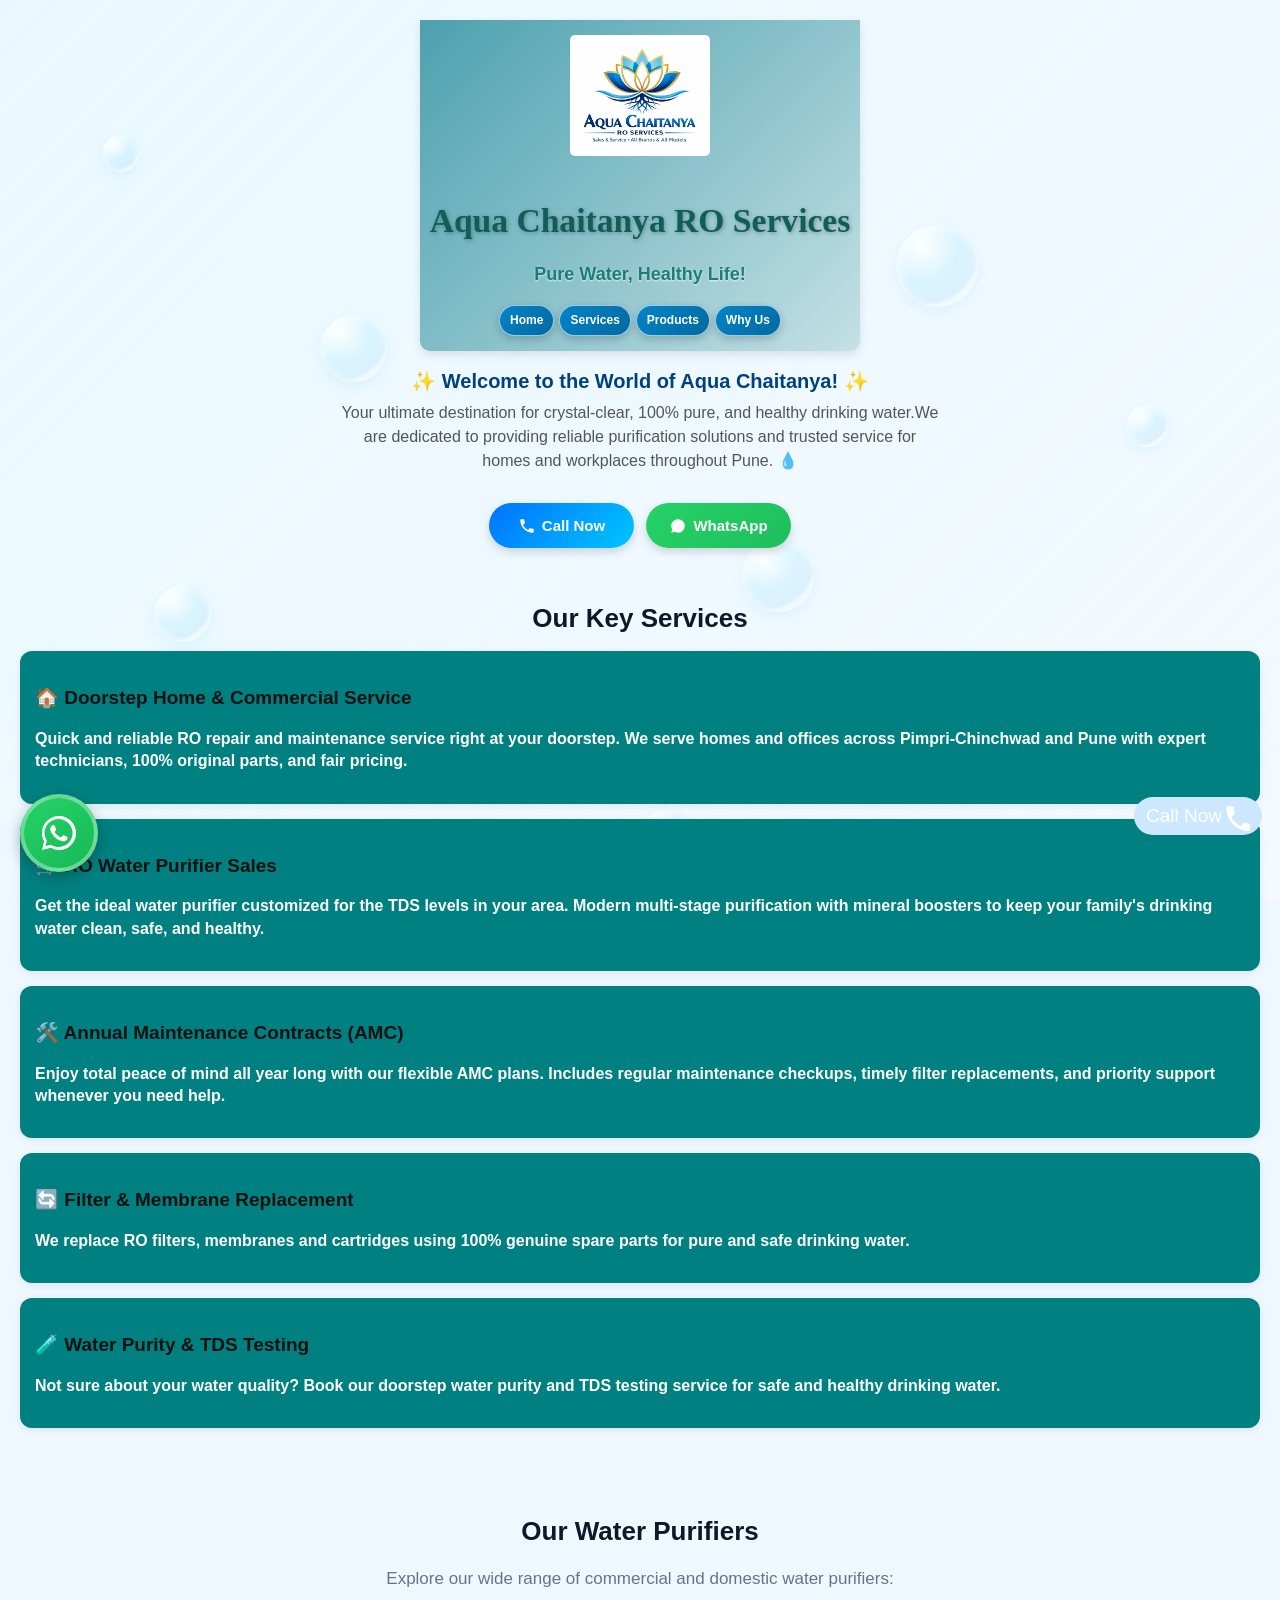
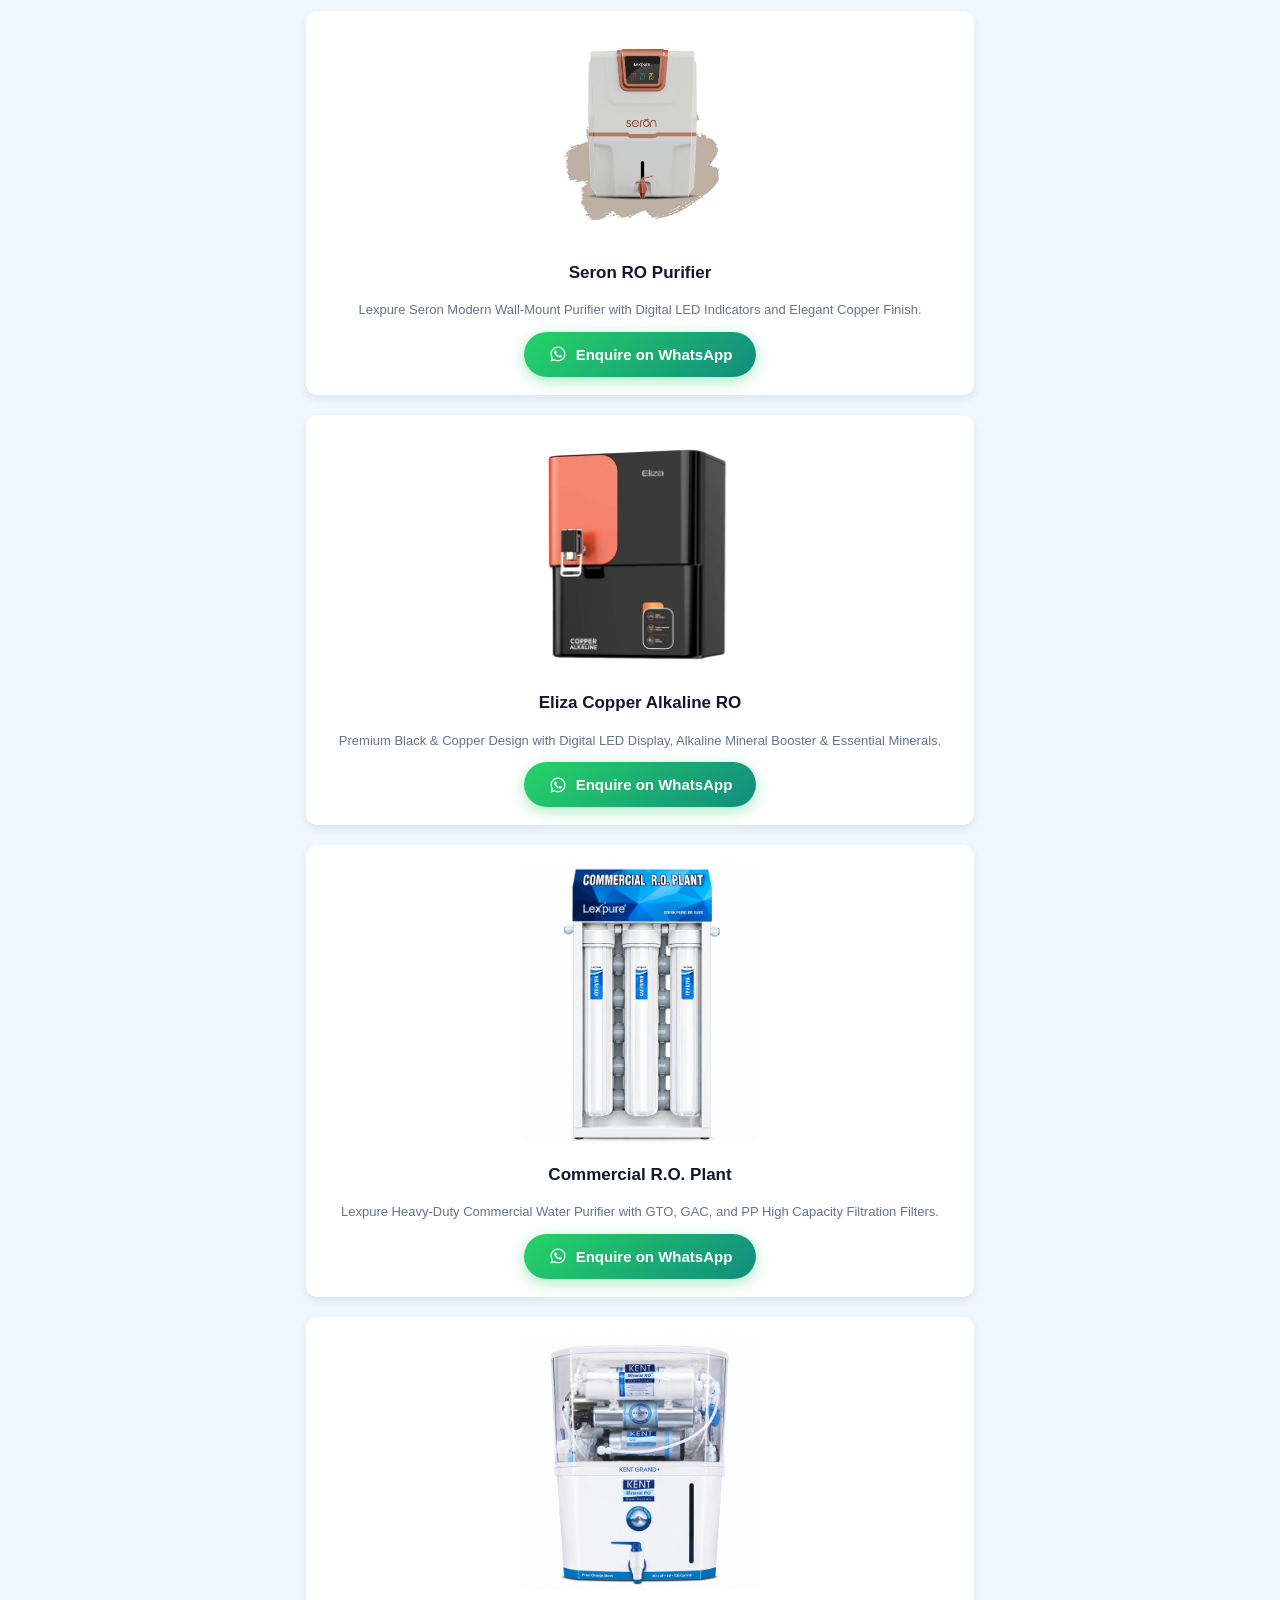
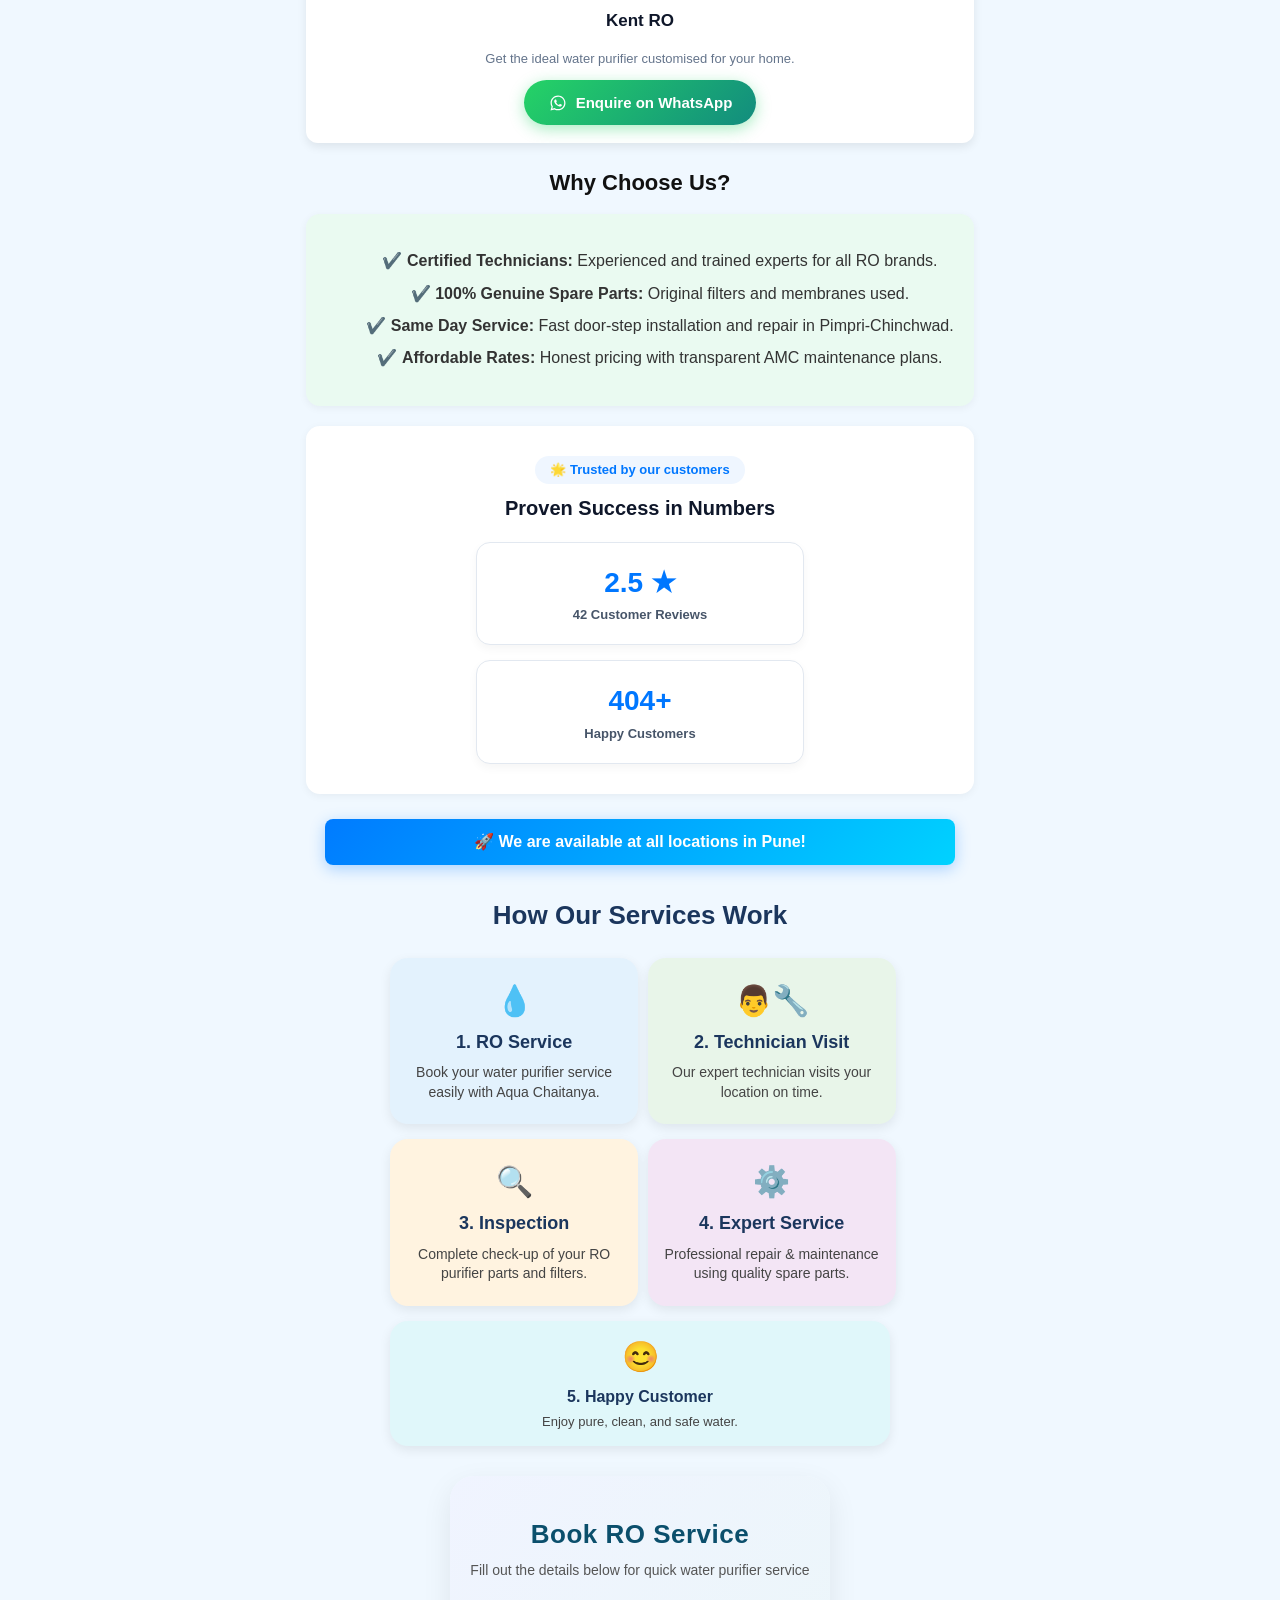
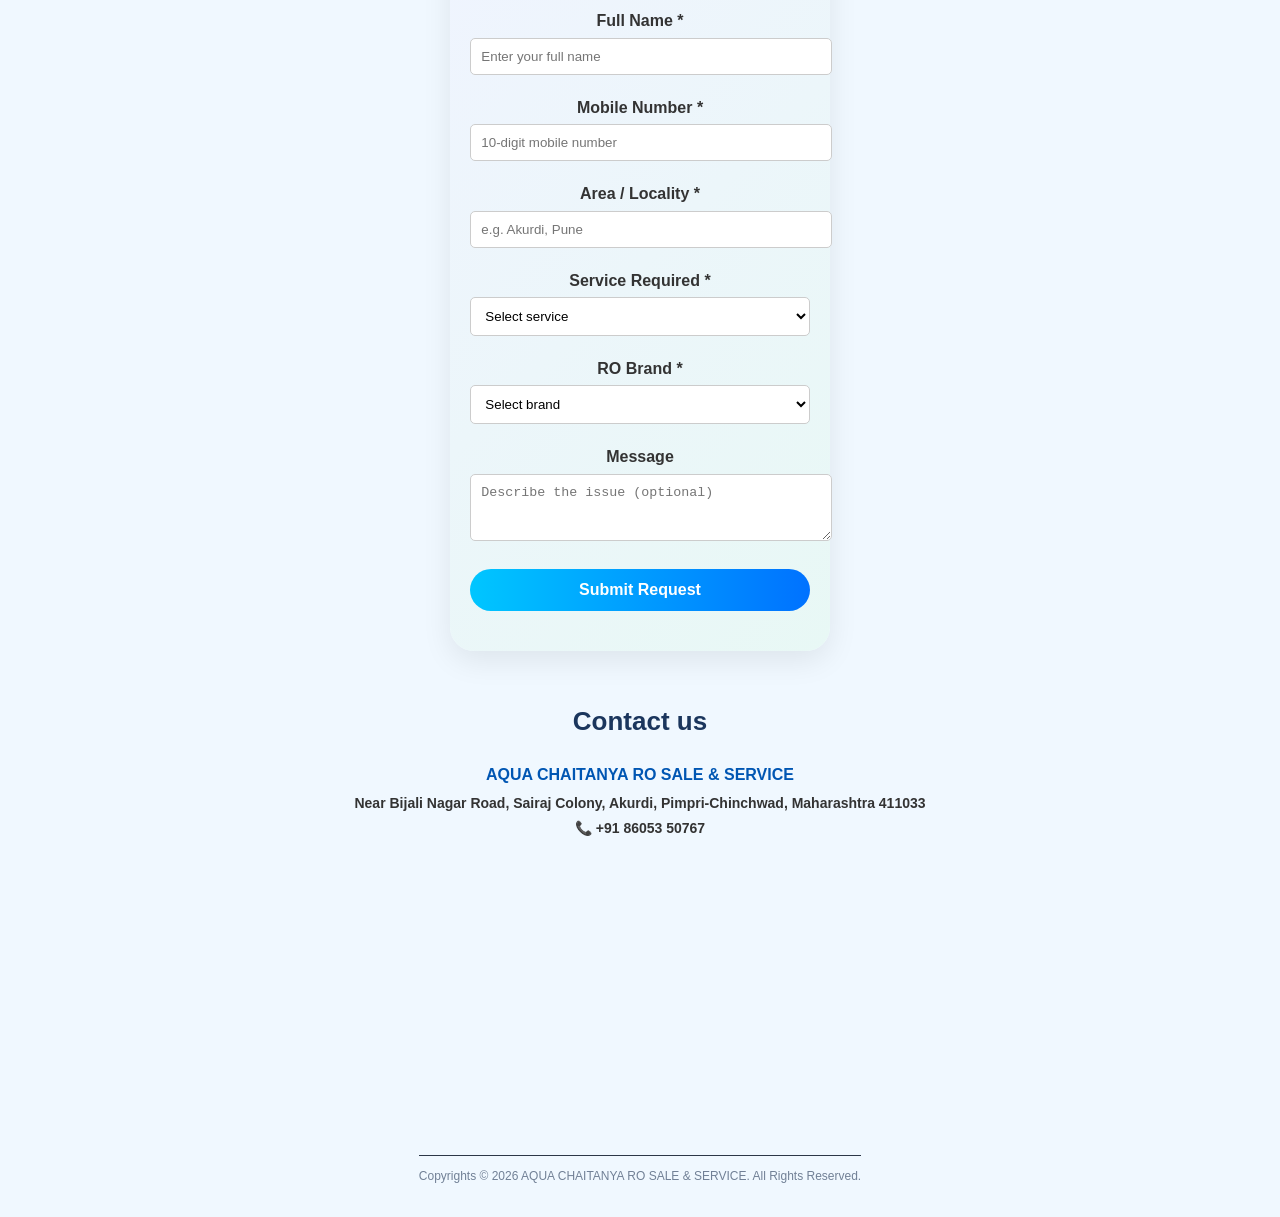
==== commit 073ef391: "Change button background and text colors Updated background and text colors for better contrast." ====
--- a/index.html
+++ b/index.html
@@ -1331,16 +1331,24 @@
     height: 38px !important;
     min-width: auto !important;
     padding: 0 12px !important;
-    background: #cce7ff !important; /* हलका स्काय ब्लू रंग */
-    color: black !important; /* टेक्स्टचा रंग */
+    background: #cce7ff !important; /* हलका स्काय ब्लू बॅकग्राउंड */
+    color: #1a5276 !important; /* टेक्स्ट आणि आयकॉनसाठी गडद निळा रंग */
     border-radius: 35px !important;
     display: flex !important;
     align-items: center !important;
     justify-content: center !important;
     border: none !important;
     text-decoration: none !important;
-    box-shadow: none !important; /* खाली असलेली लाईन किंवा शेडो काढण्यासाठी */
-}
+    box-shadow: none !important;
+}
+
+/* आयकॉनलाही तोच गडद निळा रंग मिळण्यासाठी */
+.ac-call i, 
+.ac-call svg {
+    color: #1a5276 !important;
+    fill: #1a5276 !important;
+}
+
 
 
 /* Call Text */
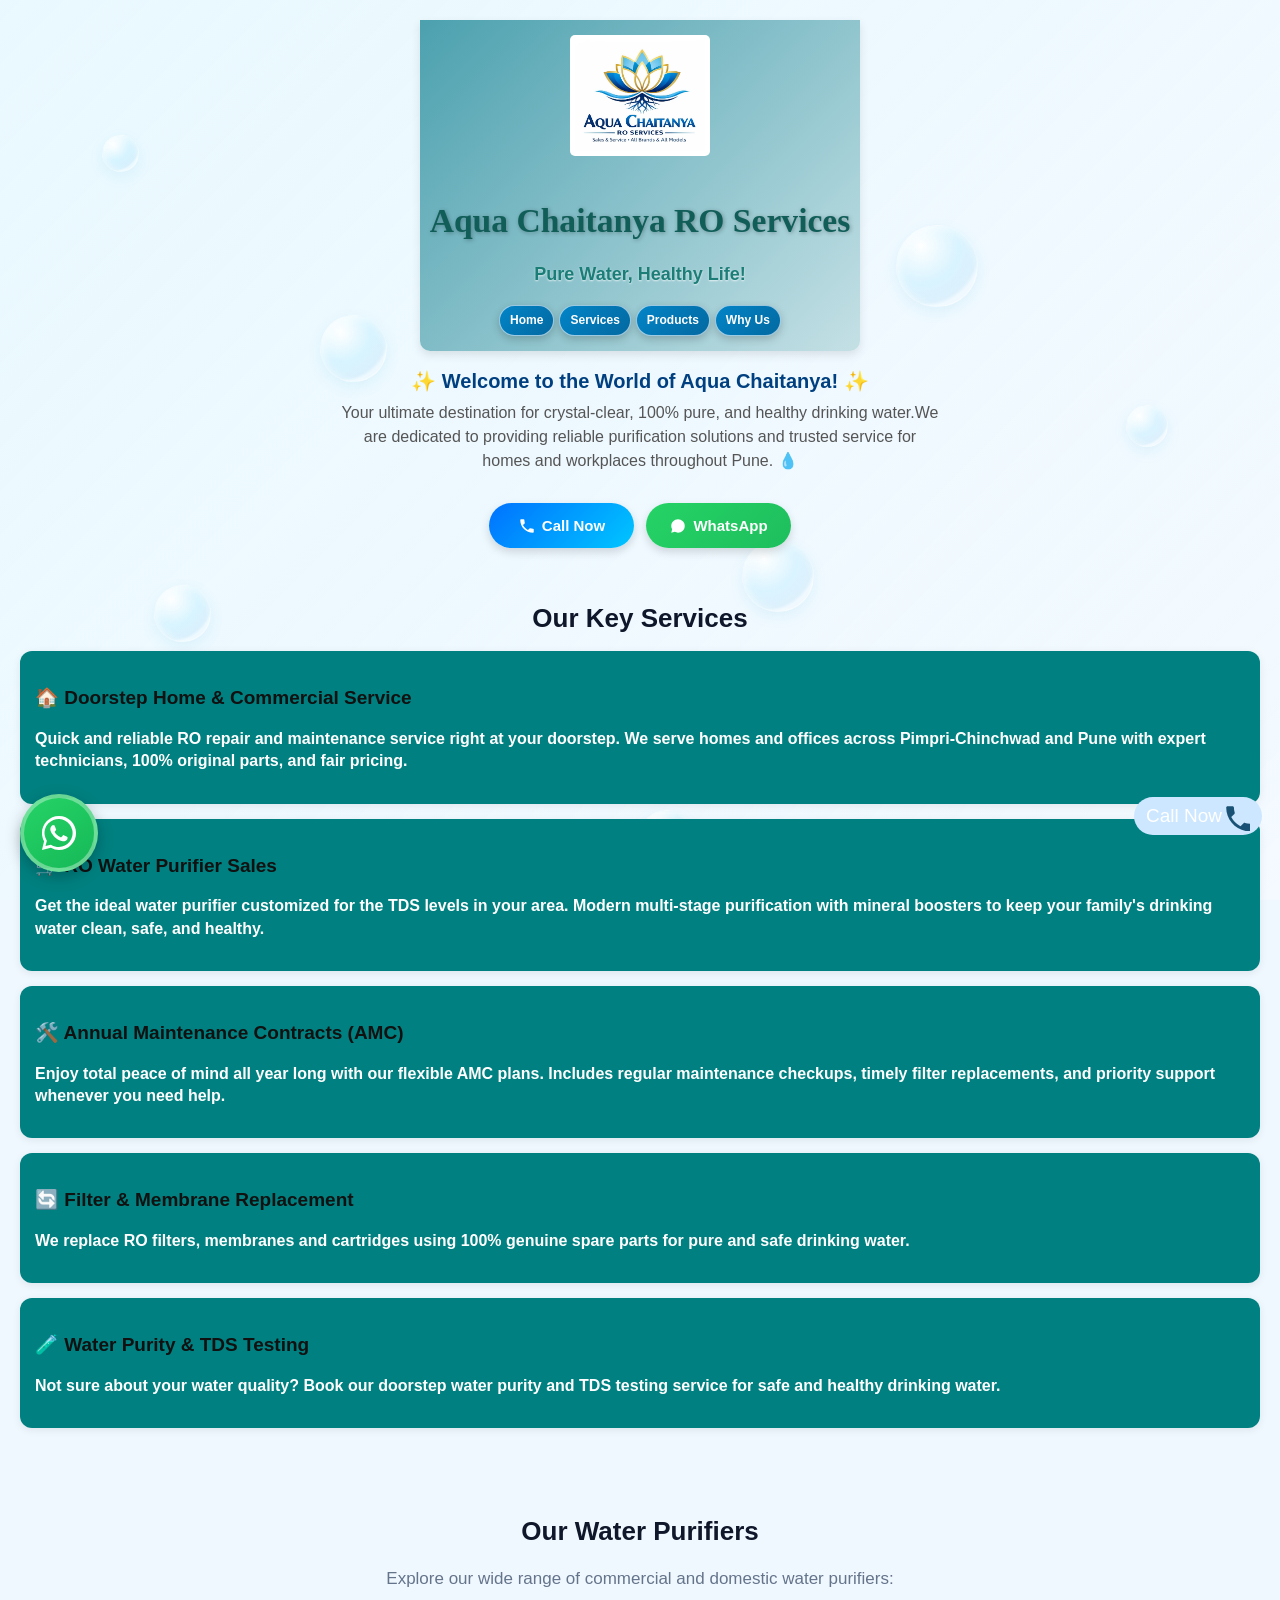
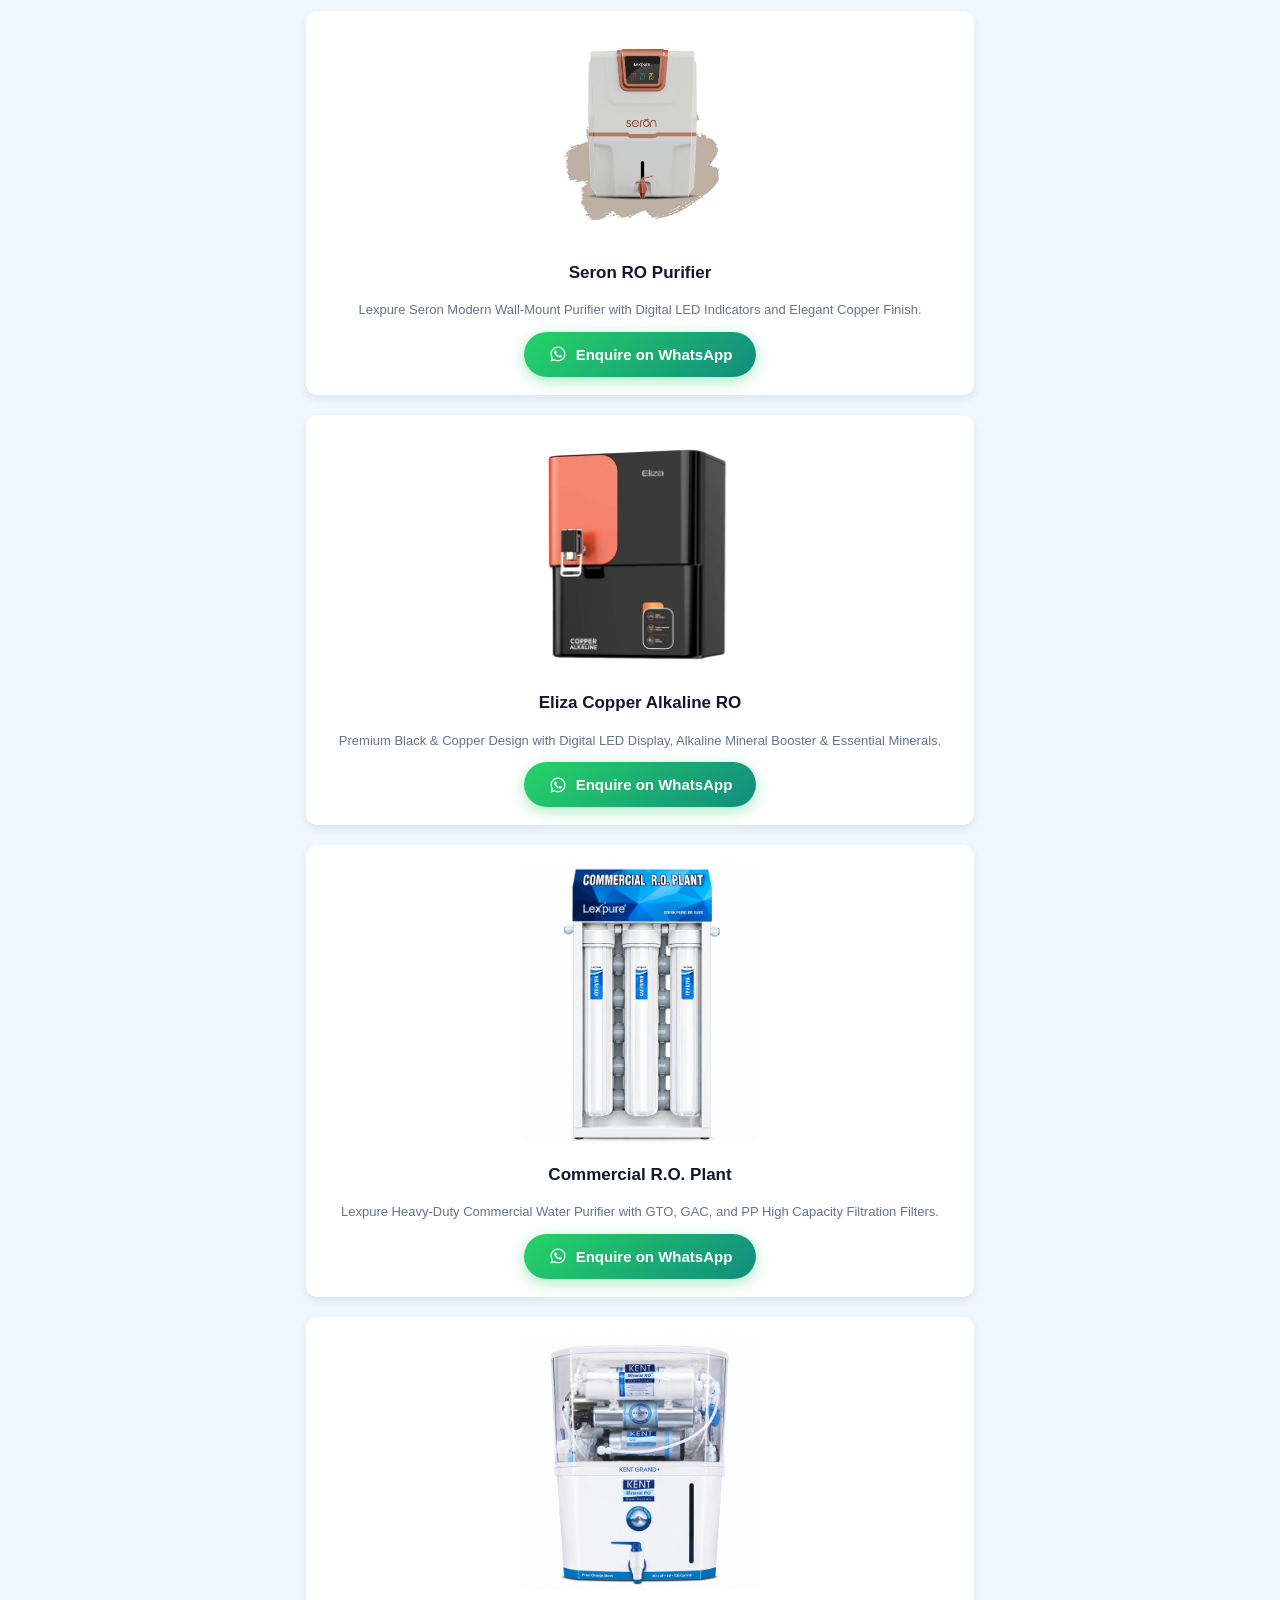
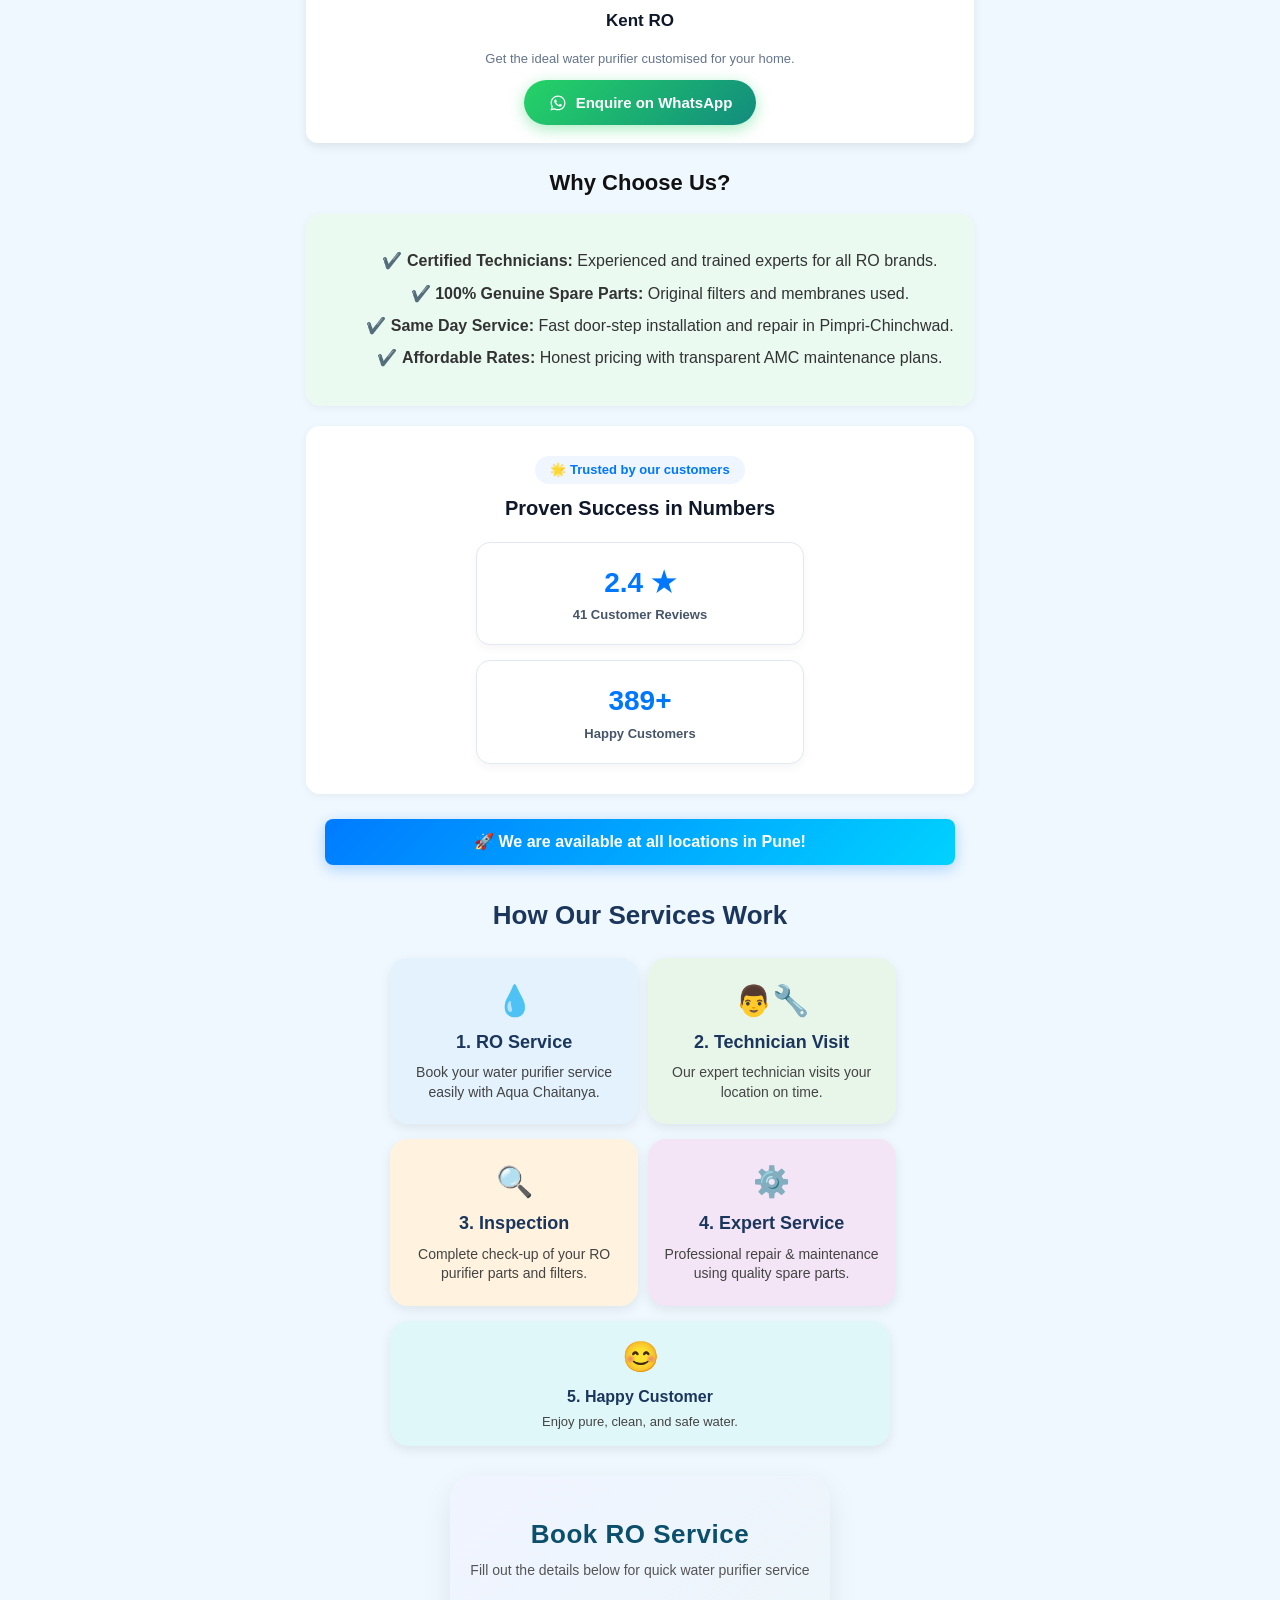
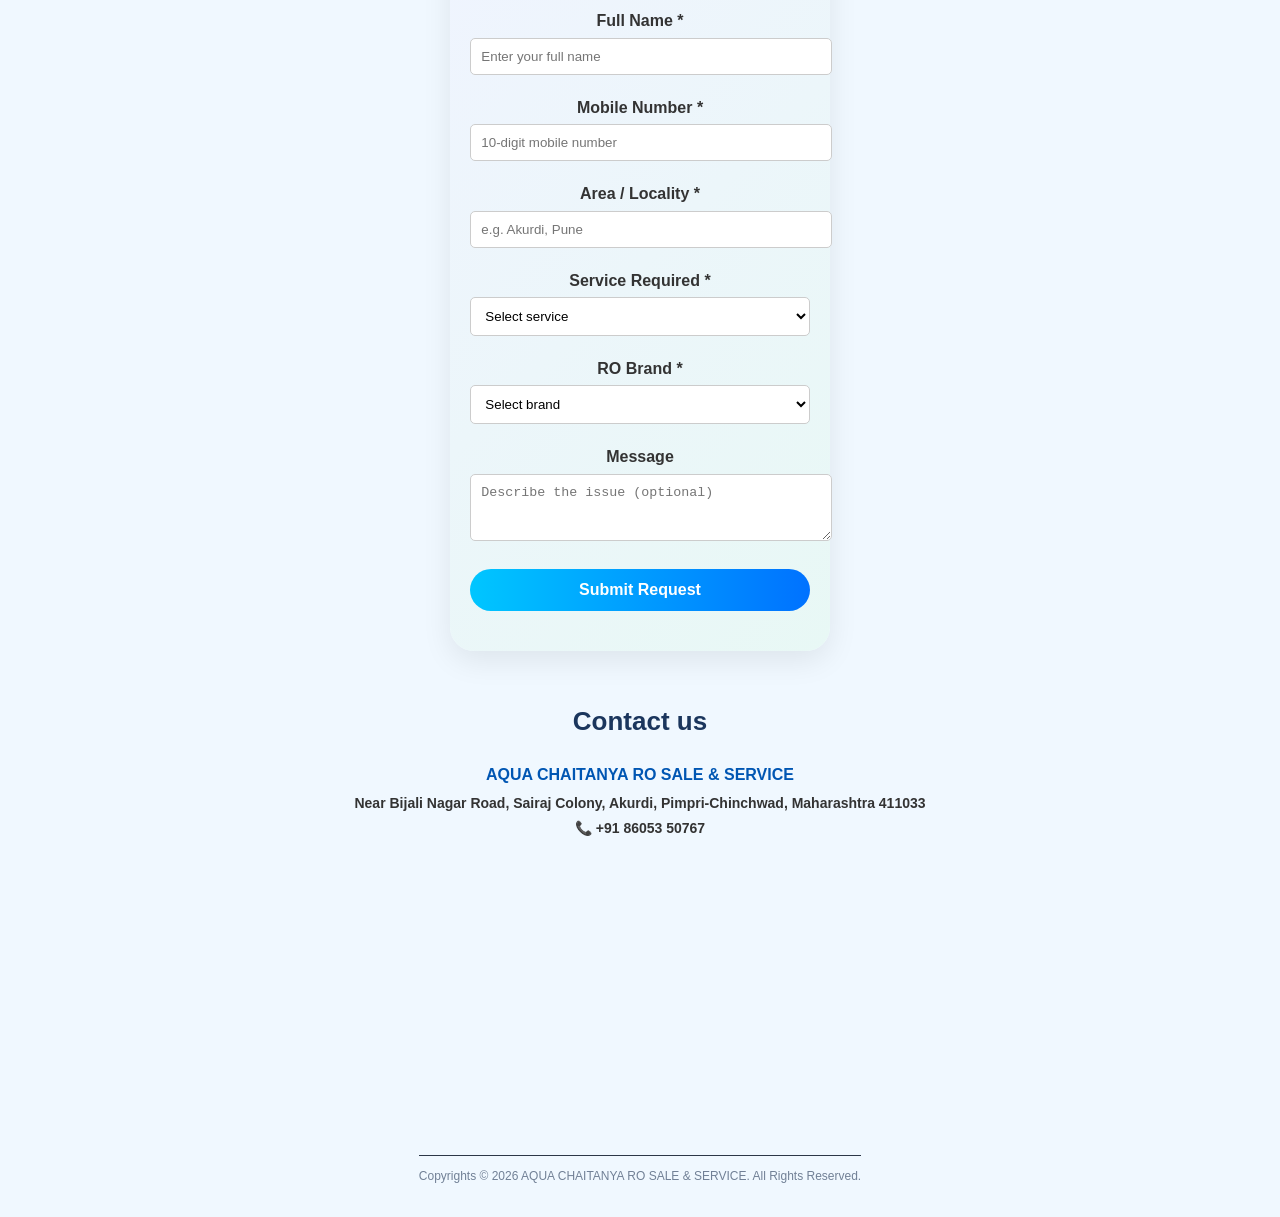
==== commit 68d0a89a: "Update color styles in index.html Removed specific color for text and icons in ac-call class." ====
--- a/index.html
+++ b/index.html
@@ -1332,7 +1332,6 @@
     min-width: auto !important;
     padding: 0 12px !important;
     background: #cce7ff !important; /* हलका स्काय ब्लू बॅकग्राउंड */
-    color: #1a5276 !important; /* टेक्स्ट आणि आयकॉनसाठी गडद निळा रंग */
     border-radius: 35px !important;
     display: flex !important;
     align-items: center !important;
@@ -1342,14 +1341,12 @@
     box-shadow: none !important;
 }
 
-/* आयकॉनलाही तोच गडद निळा रंग मिळण्यासाठी */
-.ac-call i, 
-.ac-call svg {
+/* बटनमधील सर्व मजकूर आणि आयकॉनचा रंग गडद निळा करण्यासाठी */
+.ac-call, 
+.ac-call * {
     color: #1a5276 !important;
     fill: #1a5276 !important;
 }
-
-
 
 /* Call Text */
 
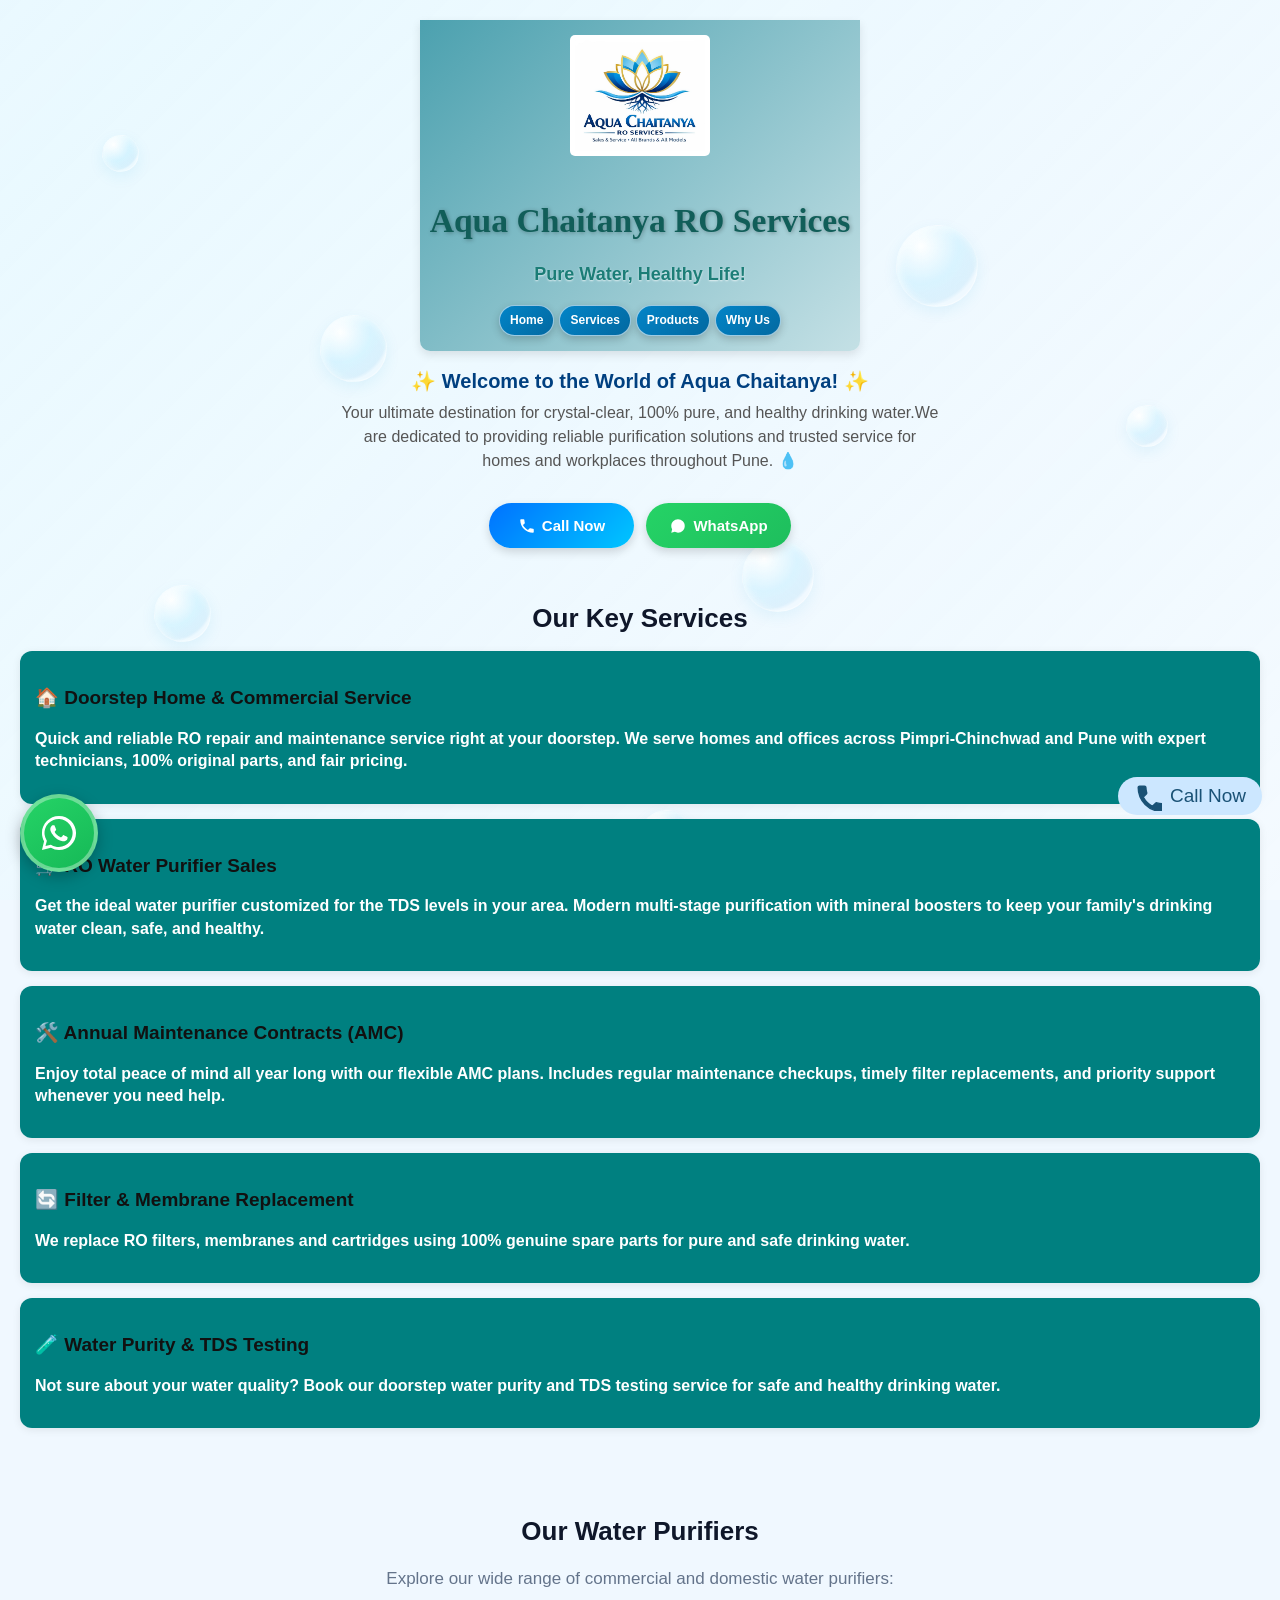
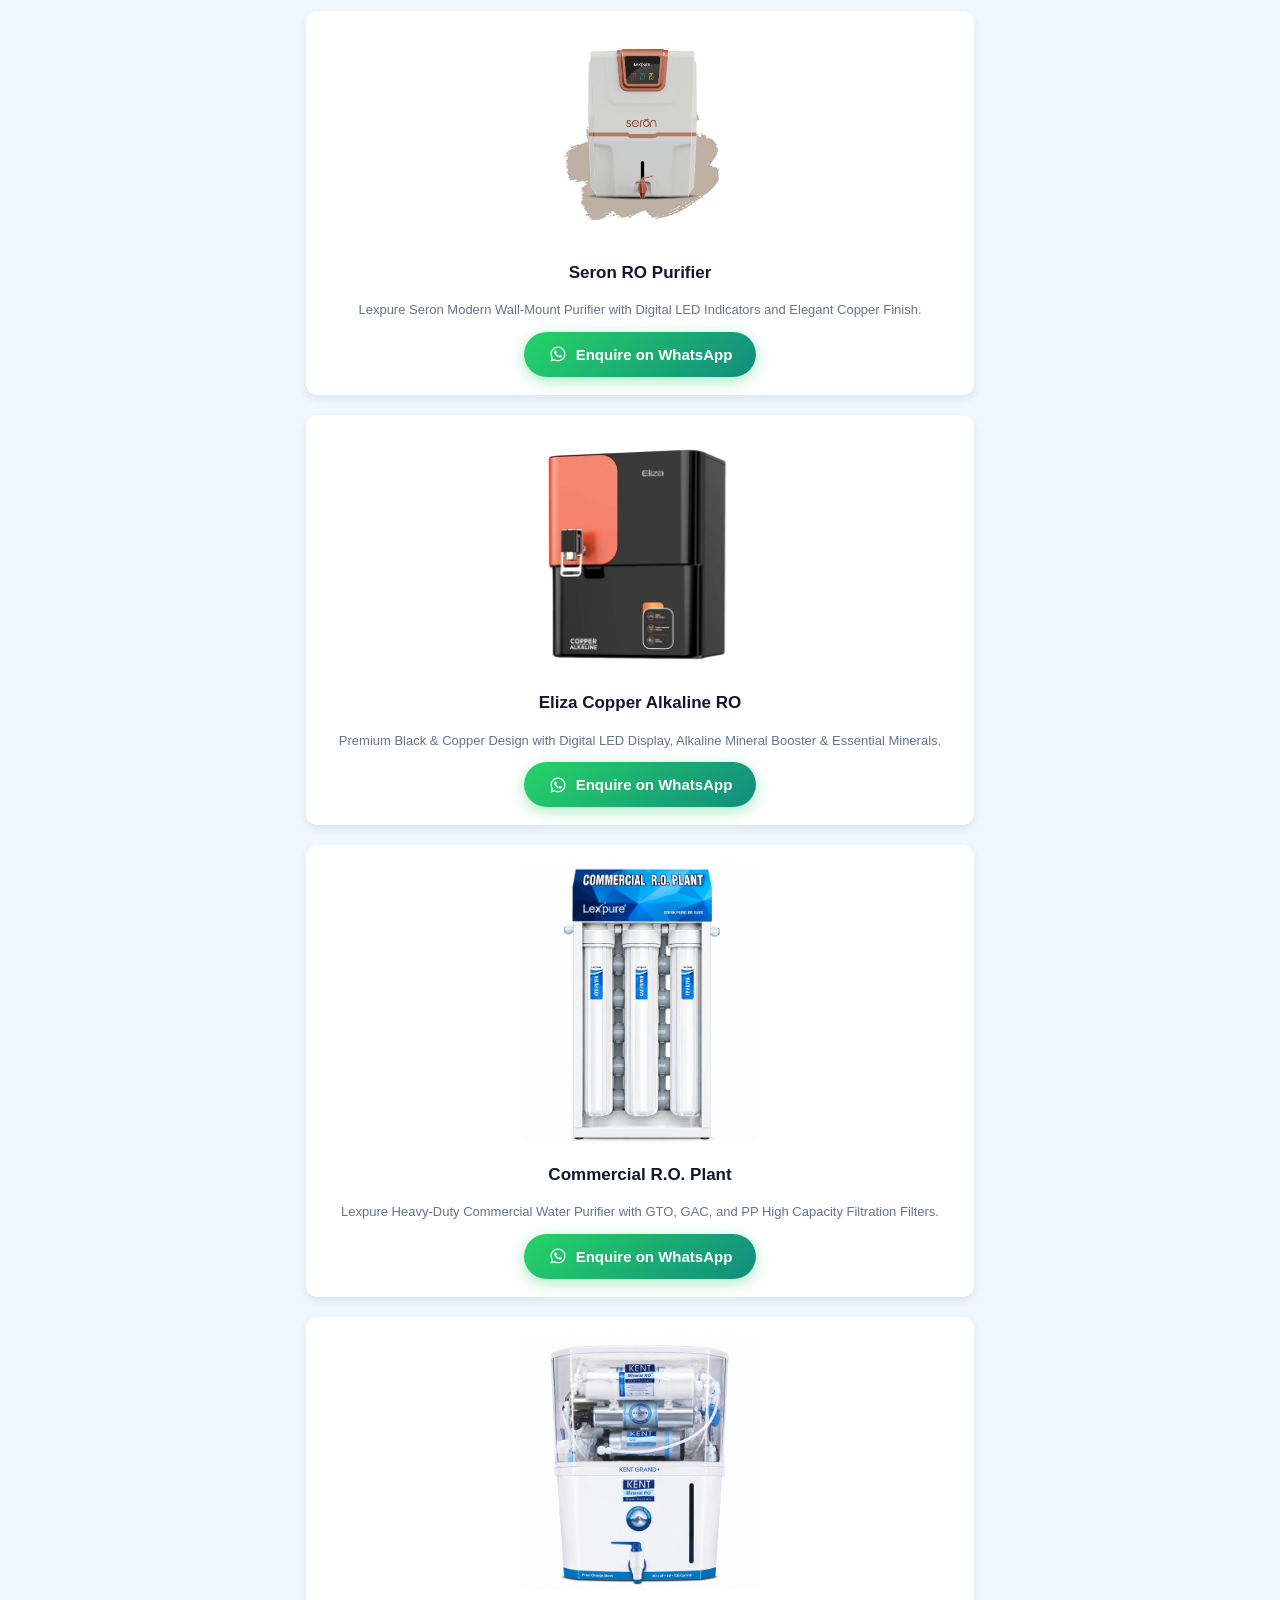
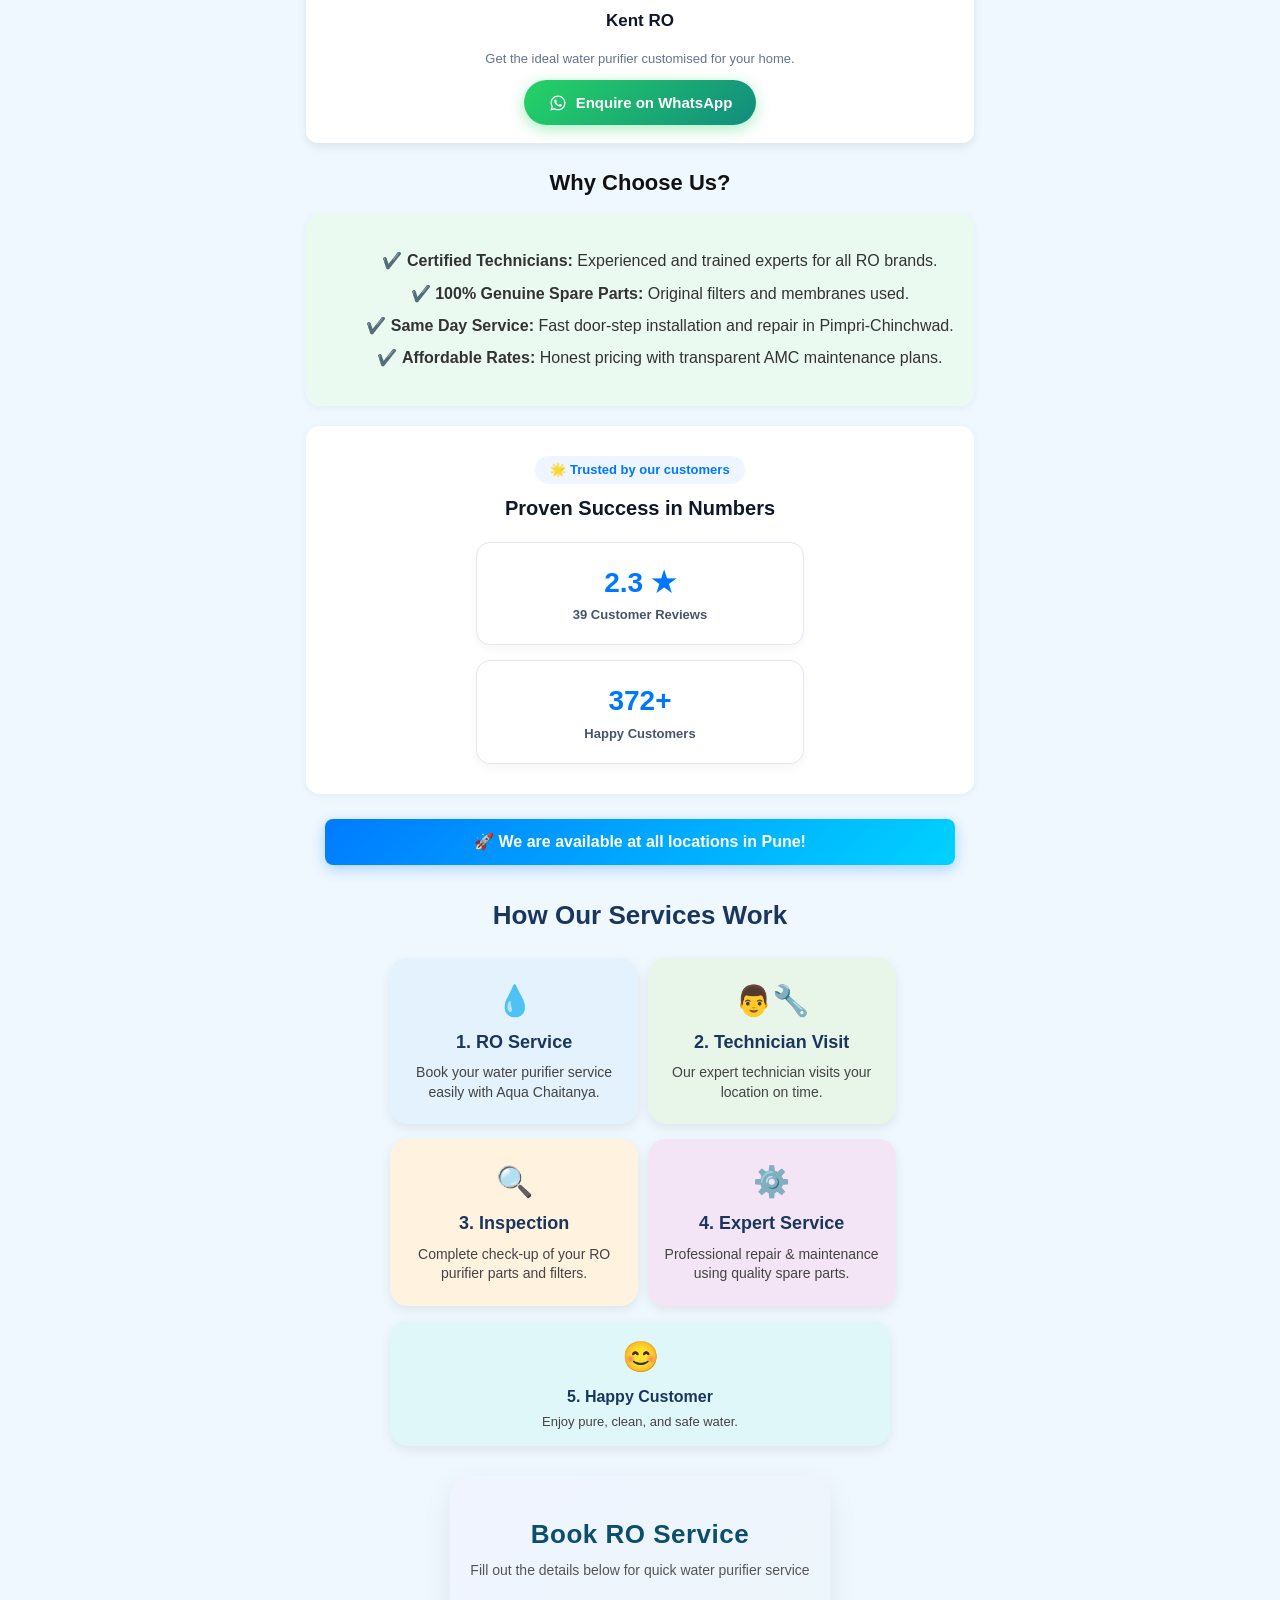
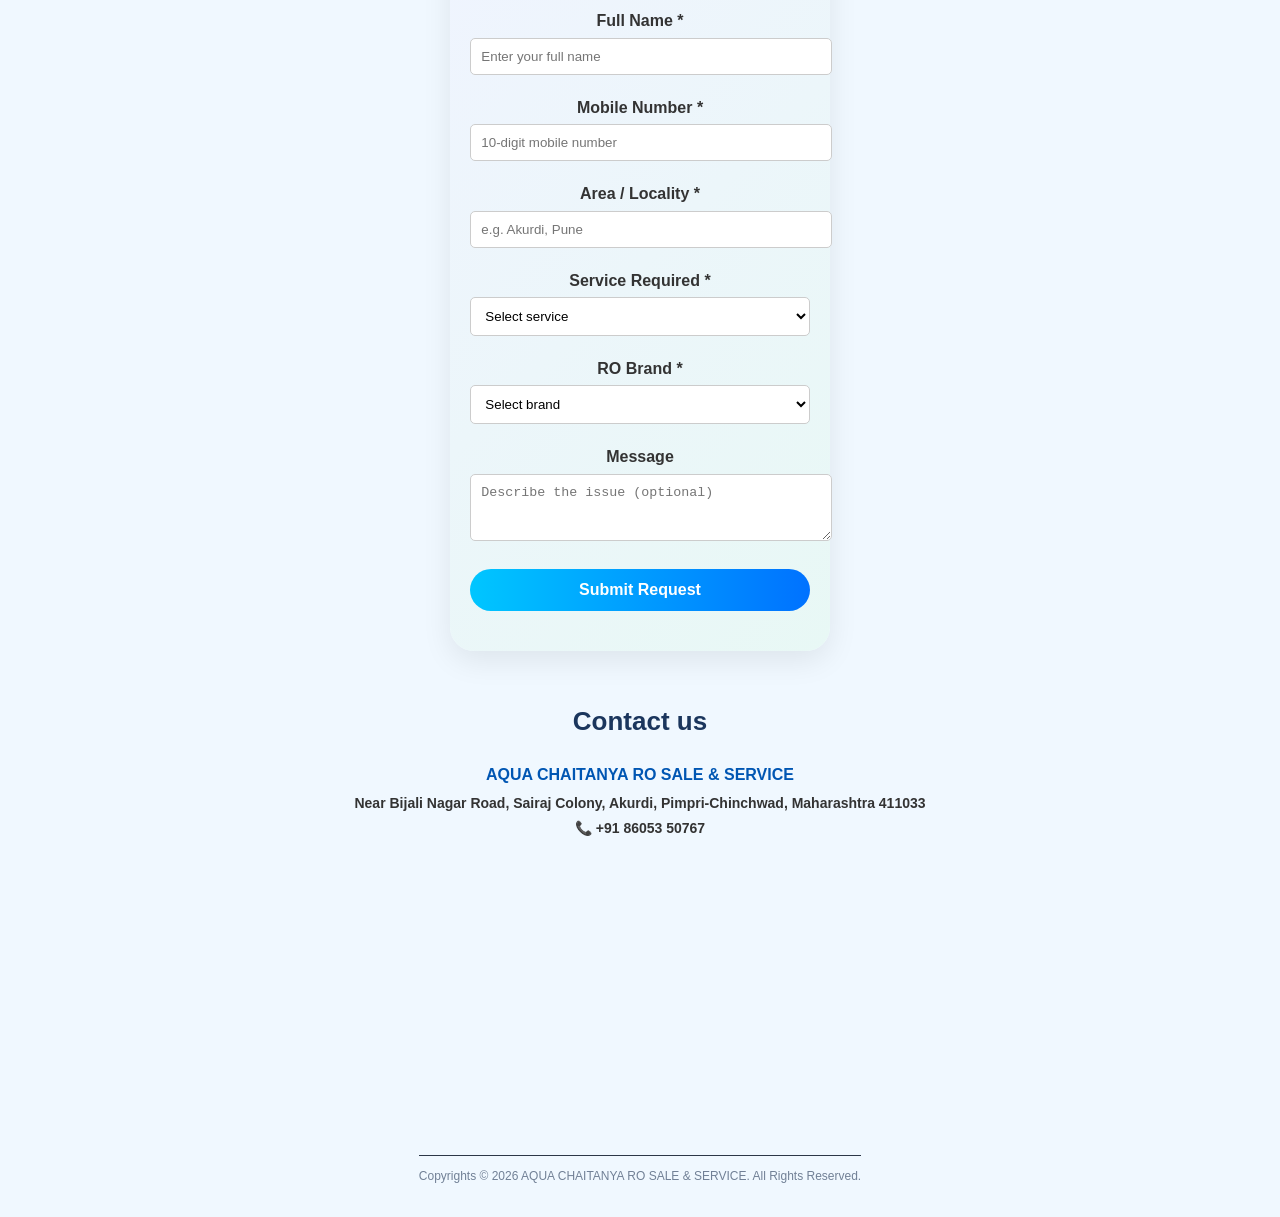
==== commit 951649b6: "Update styles for .ac-call component in index.html" ====
--- a/index.html
+++ b/index.html
@@ -1327,26 +1327,42 @@
 .ac-call {
     position: fixed !important;
     right: 18px !important;
-    bottom: 65px !important;
+    bottom: 85px !important;
     height: 38px !important;
     min-width: auto !important;
-    padding: 0 12px !important;
-    background: #cce7ff !important; /* हलका स्काय ब्लू बॅकग्राउंड */
+    padding: 0 16px !important;
+    background: #cce7ff !important; /* हलका स्काय ब्लू रंग */
     border-radius: 35px !important;
-    display: flex !important;
+    display: inline-flex !important;
+    flex-direction: row-reverse !important;
     align-items: center !important;
     justify-content: center !important;
+    gap: 8px !important;
     border: none !important;
     text-decoration: none !important;
     box-shadow: none !important;
-}
-
-/* बटनमधील सर्व मजकूर आणि आयकॉनचा रंग गडद निळा करण्यासाठी */
+    z-index: 9999 !important;
+}
+
+/* कॉल नाऊ टेक्स्ट, स्पॅन, आणि इतर सर्व घटकांचा रंग सक्तीने डार्क ब्लू करणे */
 .ac-call, 
+.ac-call span, 
+.ac-call a, 
+.ac-call div, 
+.ac-call font,
 .ac-call * {
     color: #1a5276 !important;
+}
+
+/* आयकॉनचा रंग डार्क ब्लू करणे */
+.ac-call i, 
+.ac-call svg, 
+.ac-call svg path {
+    color: #1a5276 !important;
     fill: #1a5276 !important;
-}
+    stroke: #1a5276 !important;
+}
+
 
 /* Call Text */
 
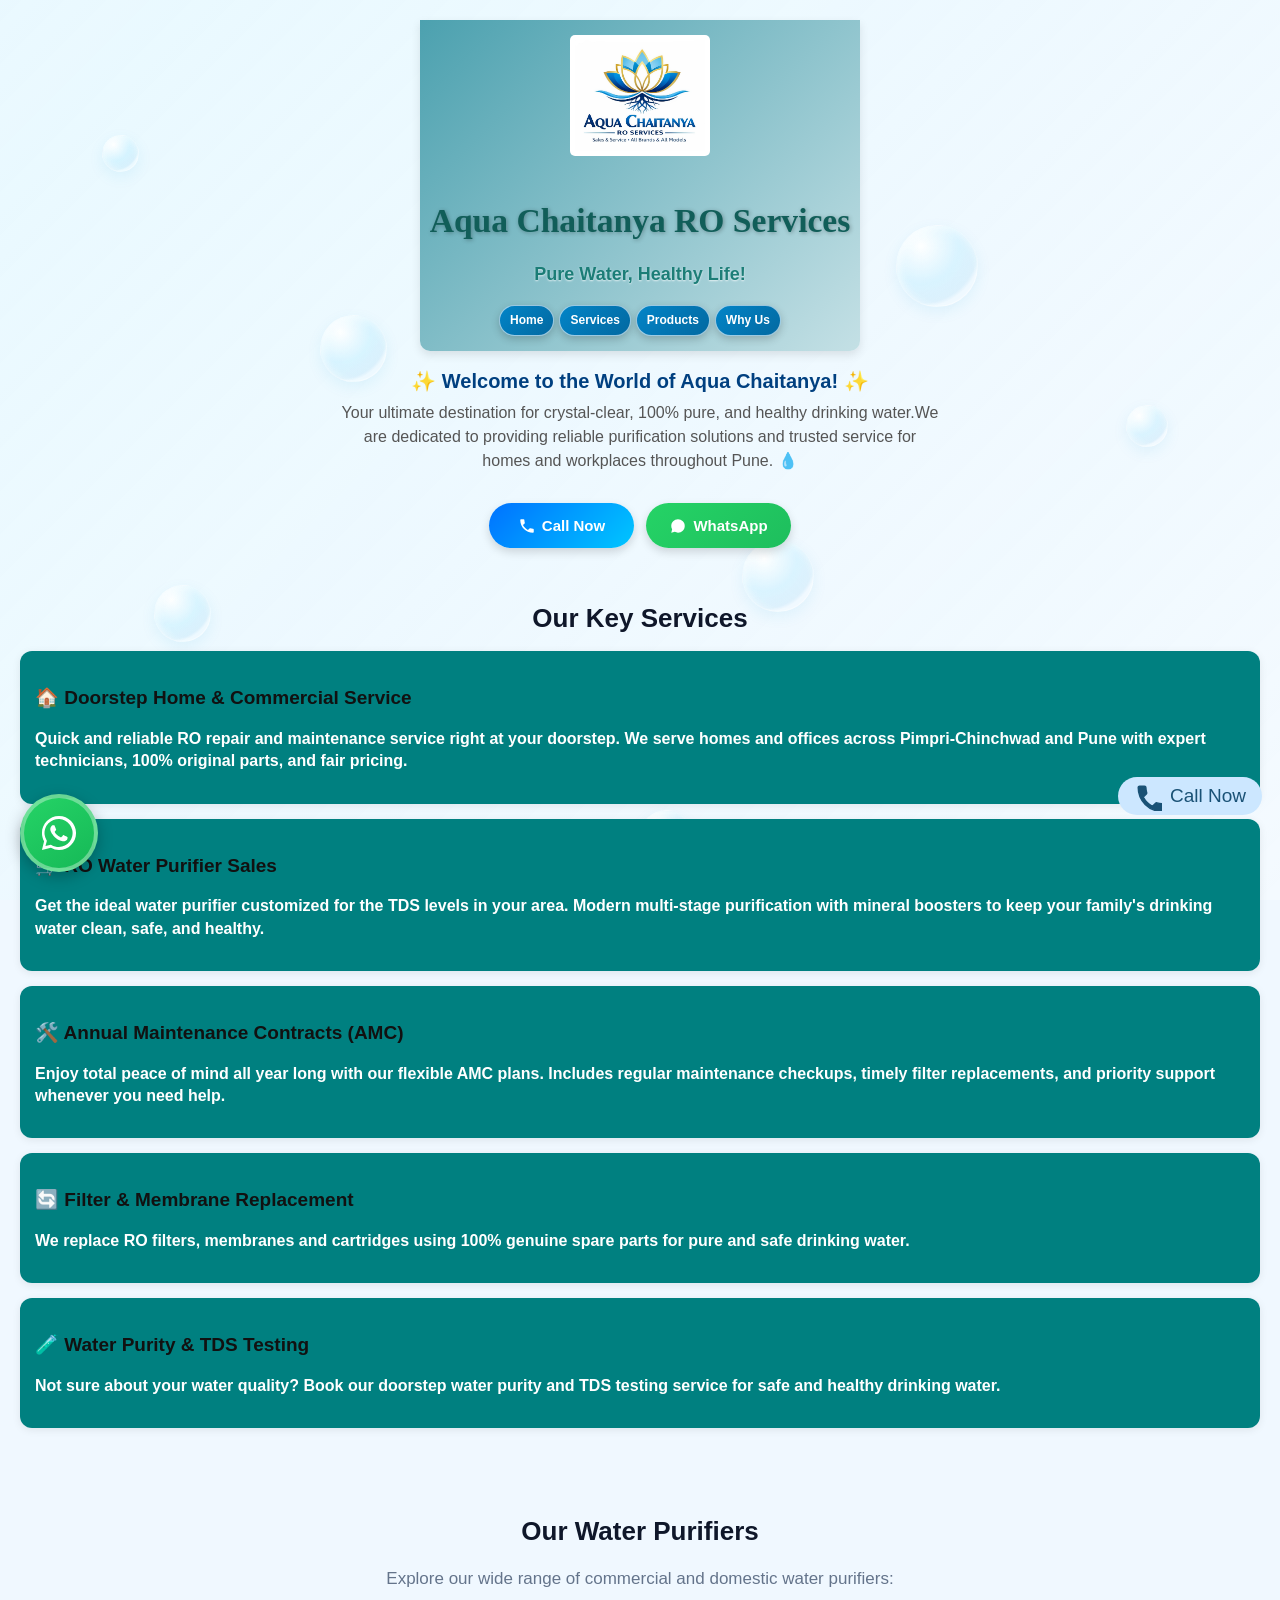
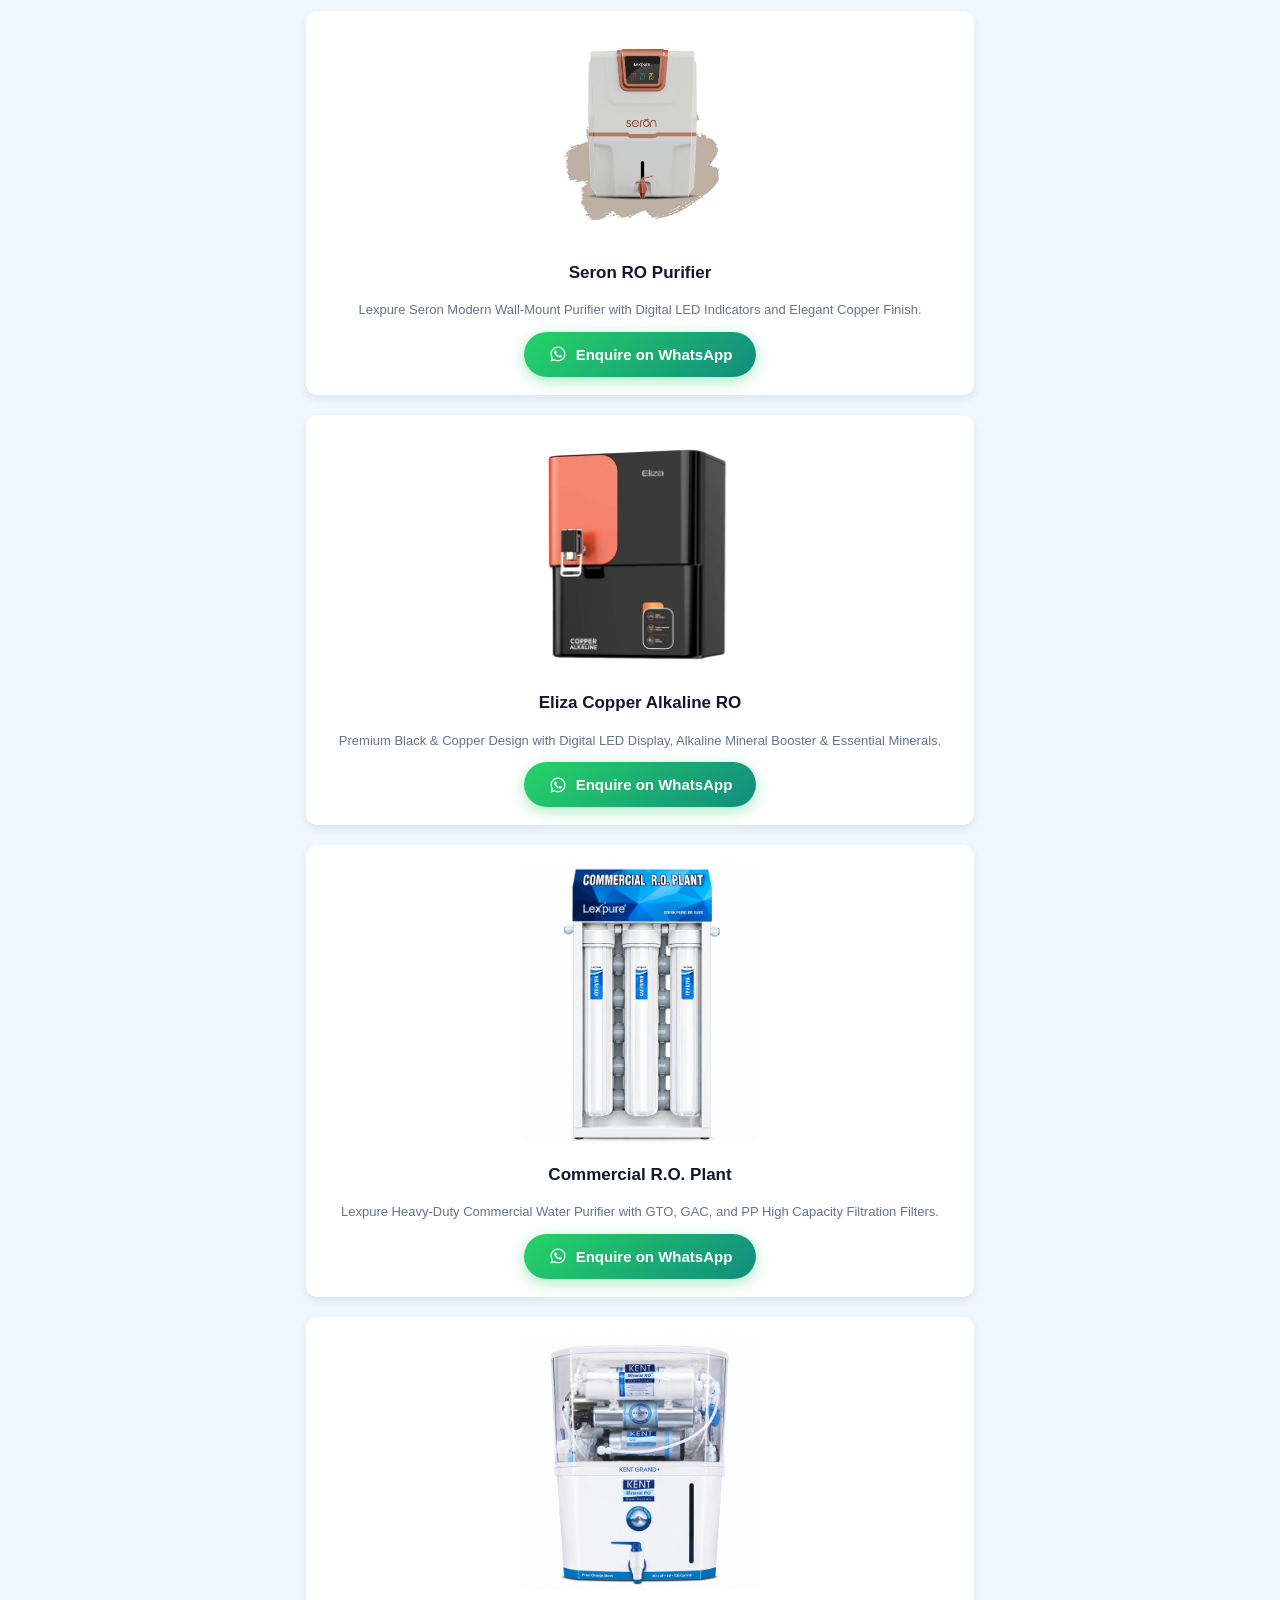
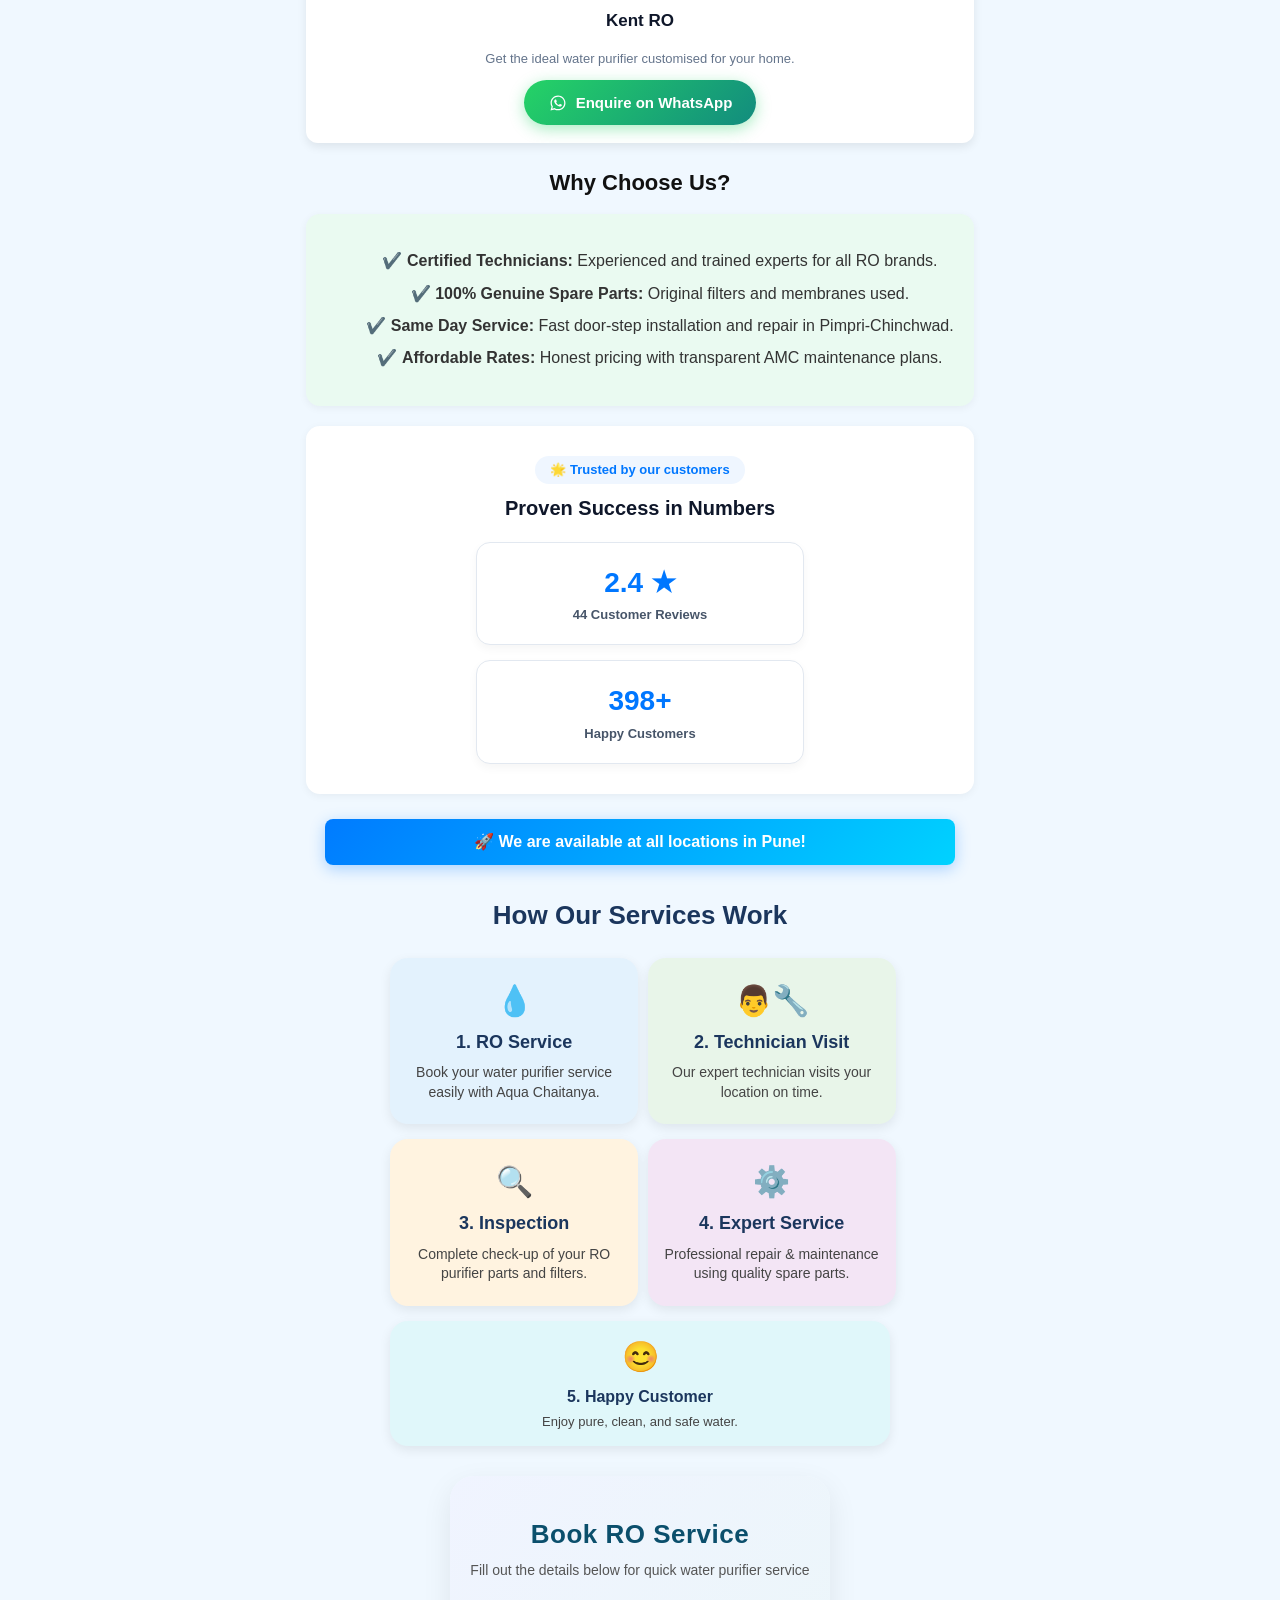
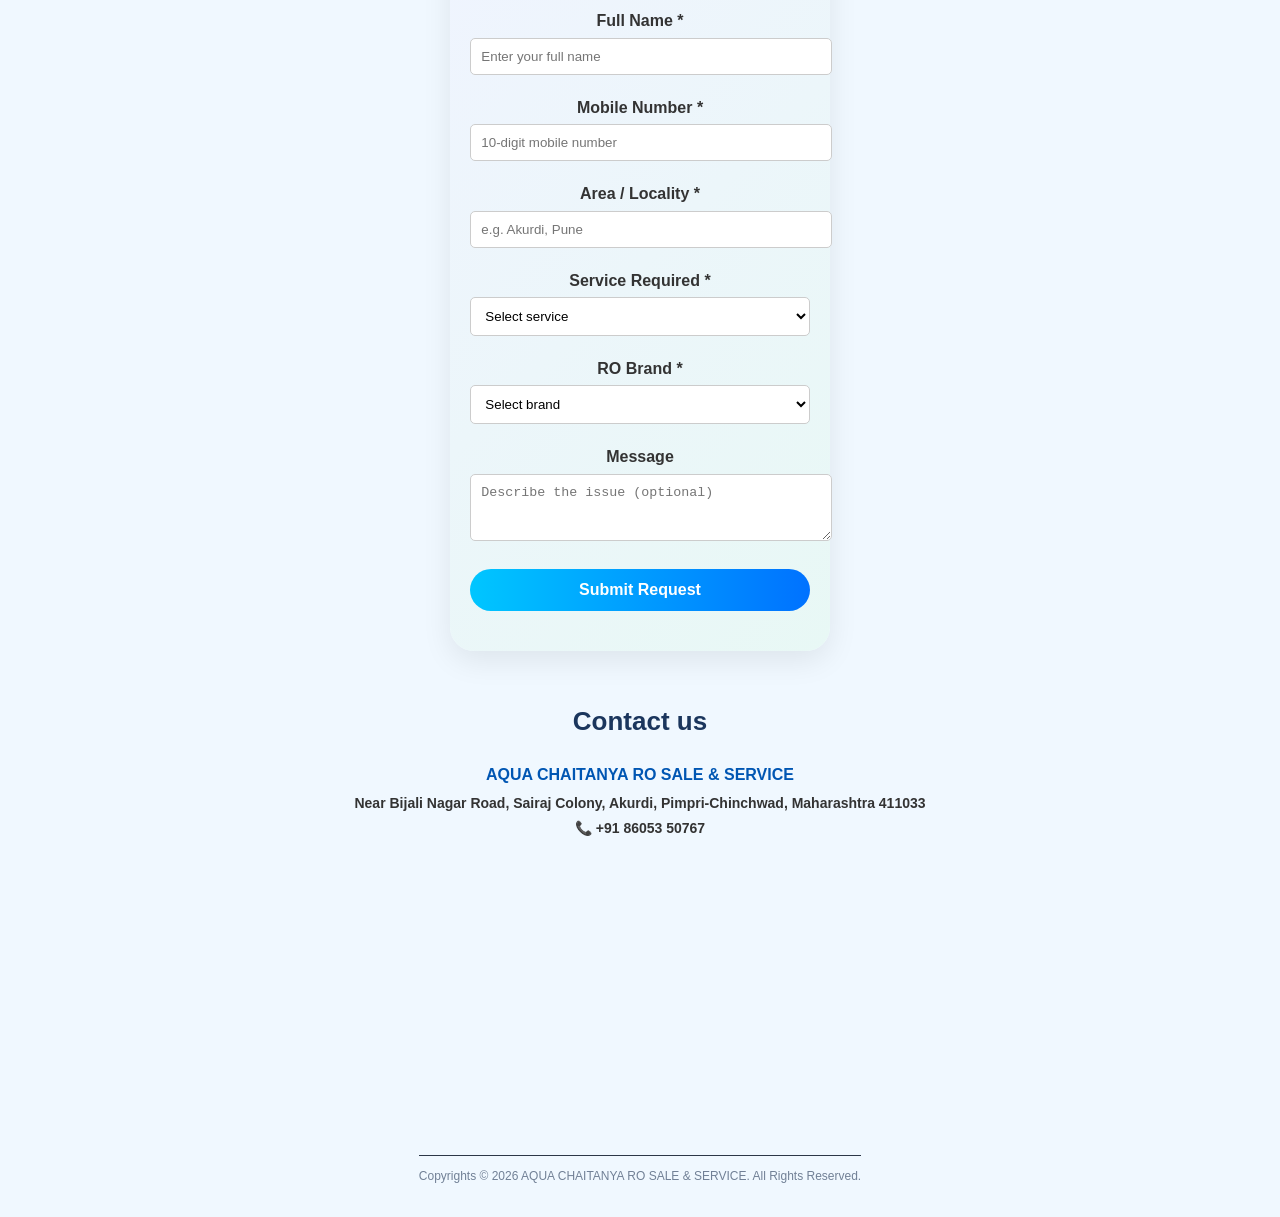
==== commit 934d2372: "Update customer reviews count from 85 to 89" ====
--- a/index.html
+++ b/index.html
@@ -634,7 +634,7 @@
         <!-- 4.9 Star Rating Box -->
         <div class="ac-stat-card">
           <div class="ac-rating"><span class="ac-counter" data-target="4.9" data-type="decimal">0</span> ★</div>
-          <p><span class="ac-counter" data-target="85" data-type="integer">0</span> Customer Reviews</p>
+          <p><span class="ac-counter" data-target="89" data-type="integer">0</span> Customer Reviews</p>
         </div>
         
         <!-- 800+ Happy Customers Box -->
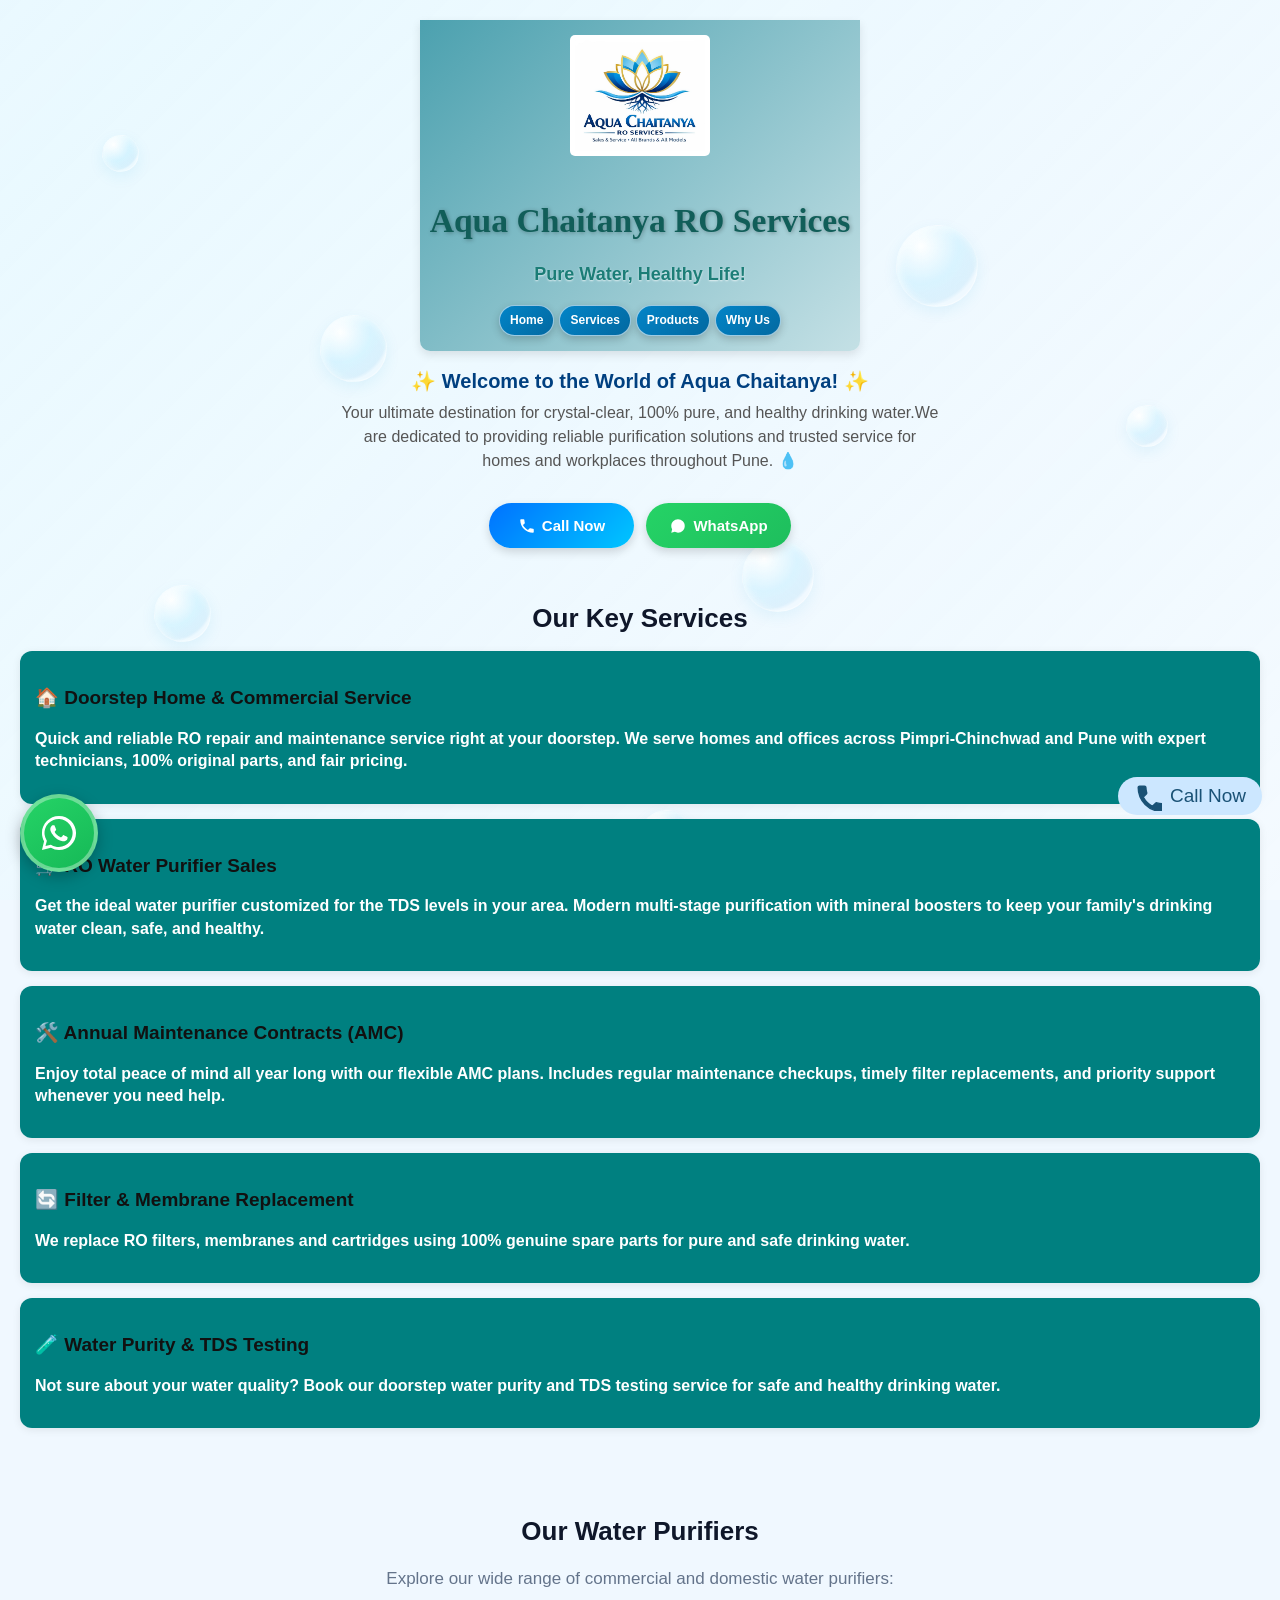
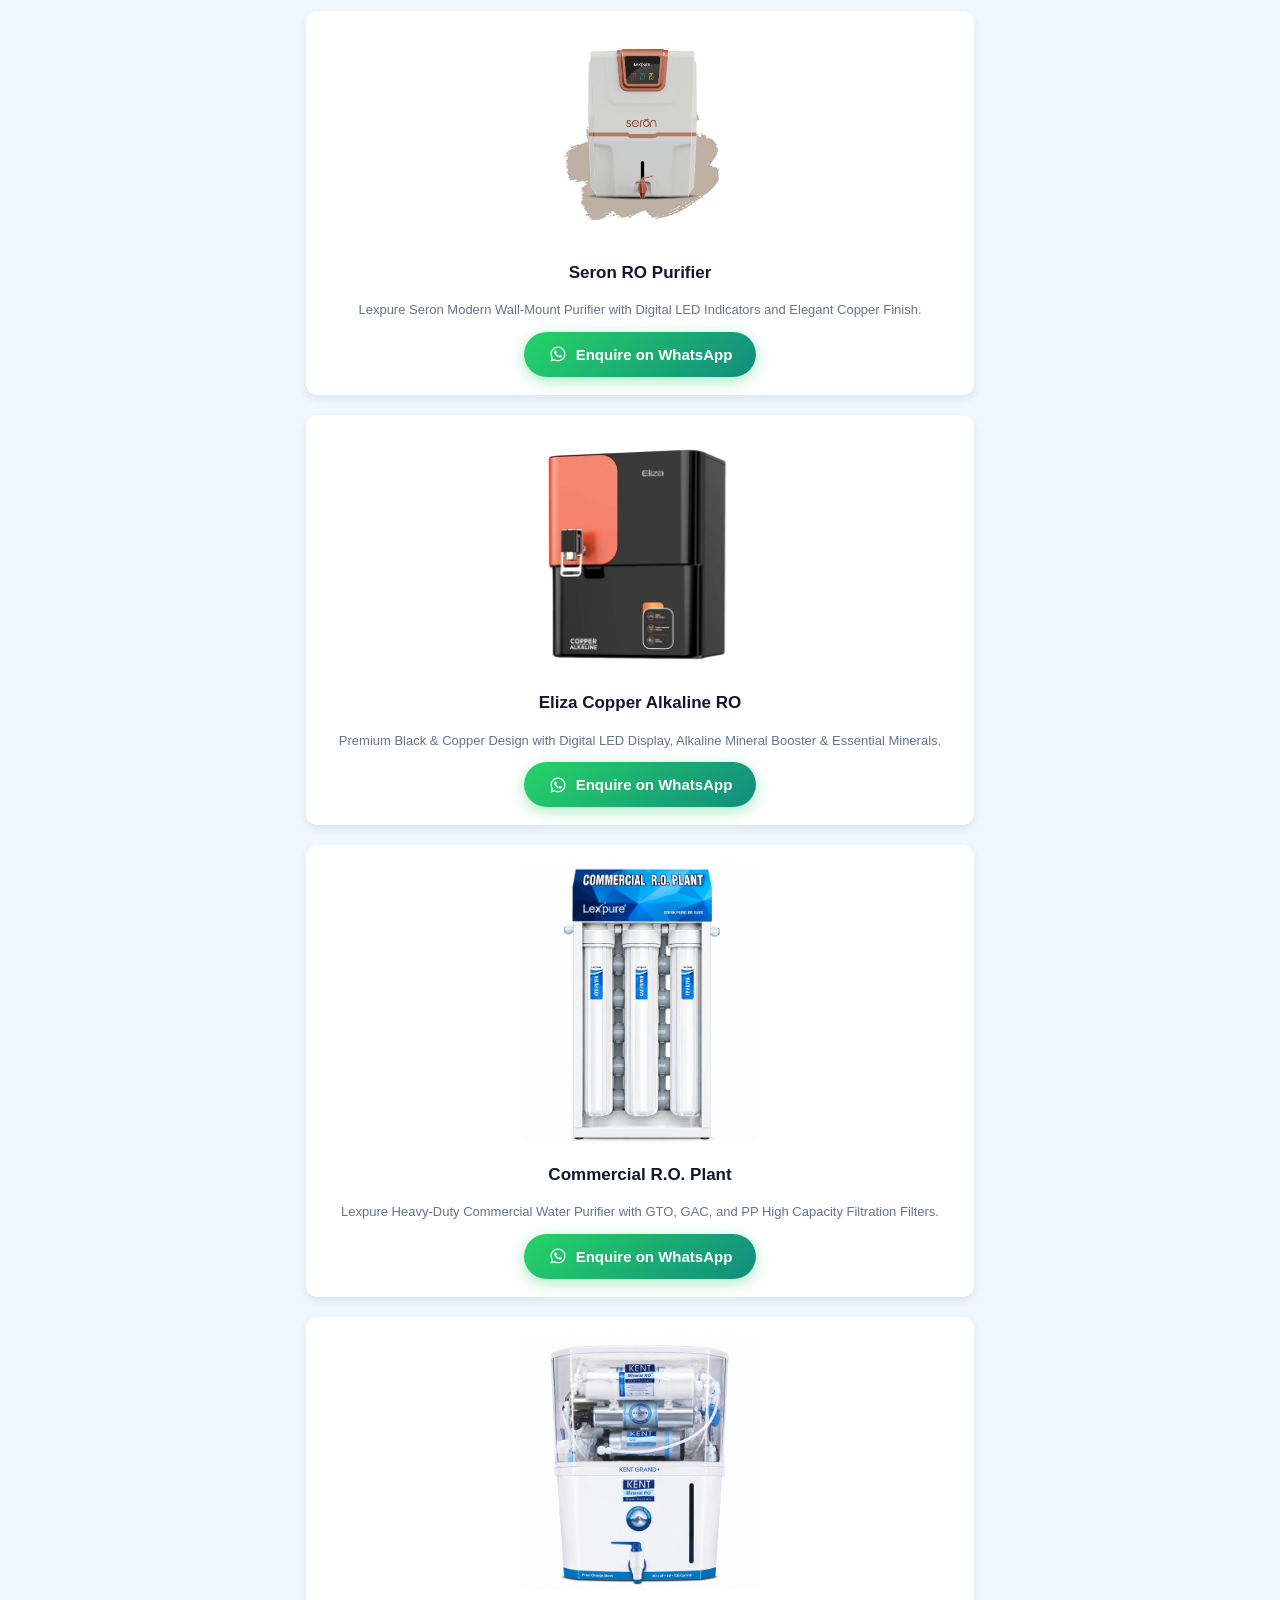
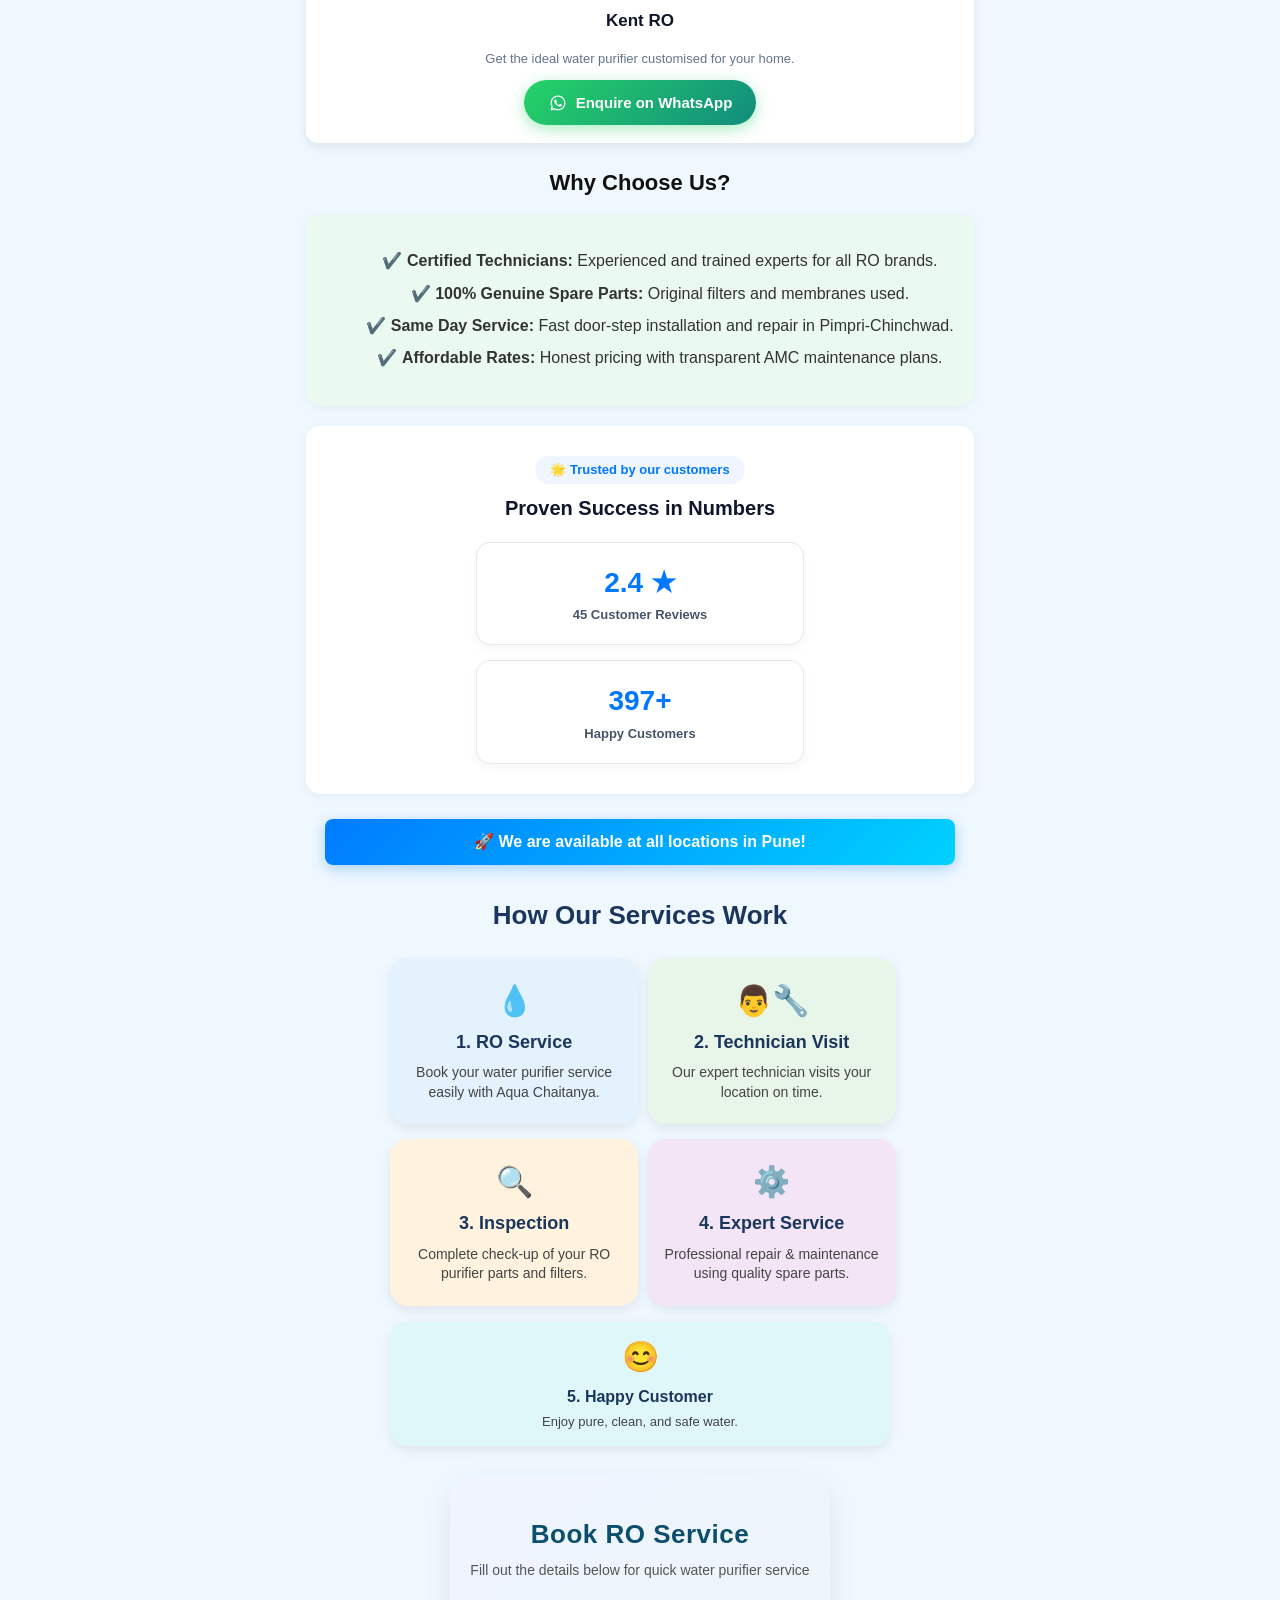
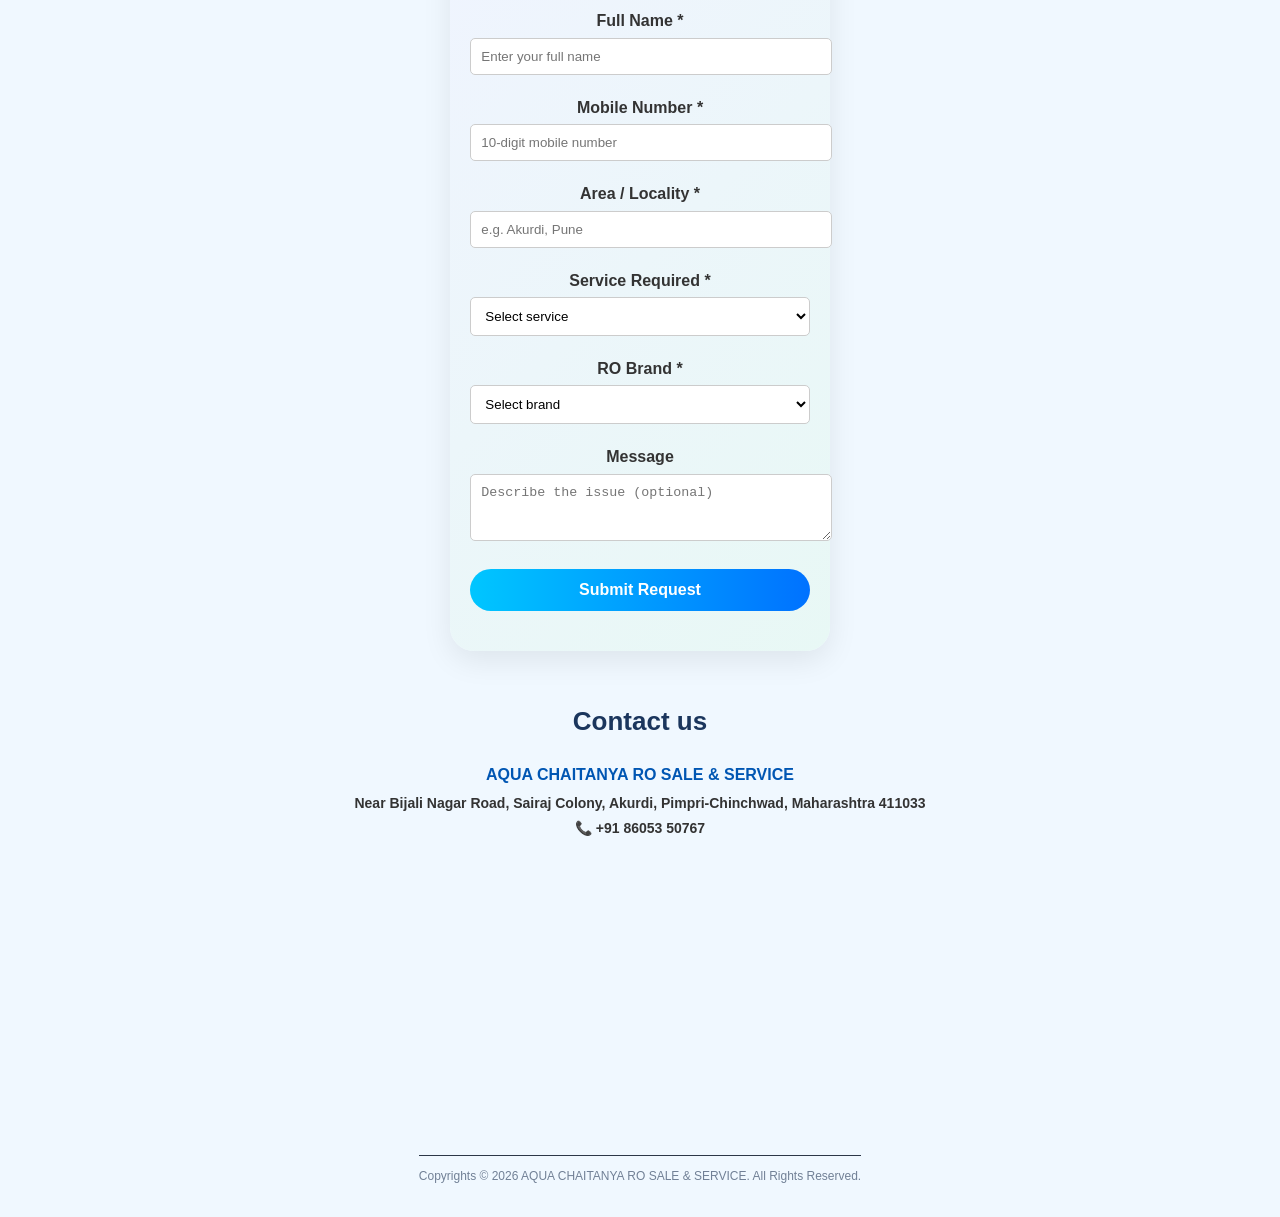
==== commit 0a7525bf: "Update customer review count from 89 to 92" ====
--- a/index.html
+++ b/index.html
@@ -634,7 +634,7 @@
         <!-- 4.9 Star Rating Box -->
         <div class="ac-stat-card">
           <div class="ac-rating"><span class="ac-counter" data-target="4.9" data-type="decimal">0</span> ★</div>
-          <p><span class="ac-counter" data-target="89" data-type="integer">0</span> Customer Reviews</p>
+          <p><span class="ac-counter" data-target="92" data-type="integer">0</span> Customer Reviews</p>
         </div>
         
         <!-- 800+ Happy Customers Box -->
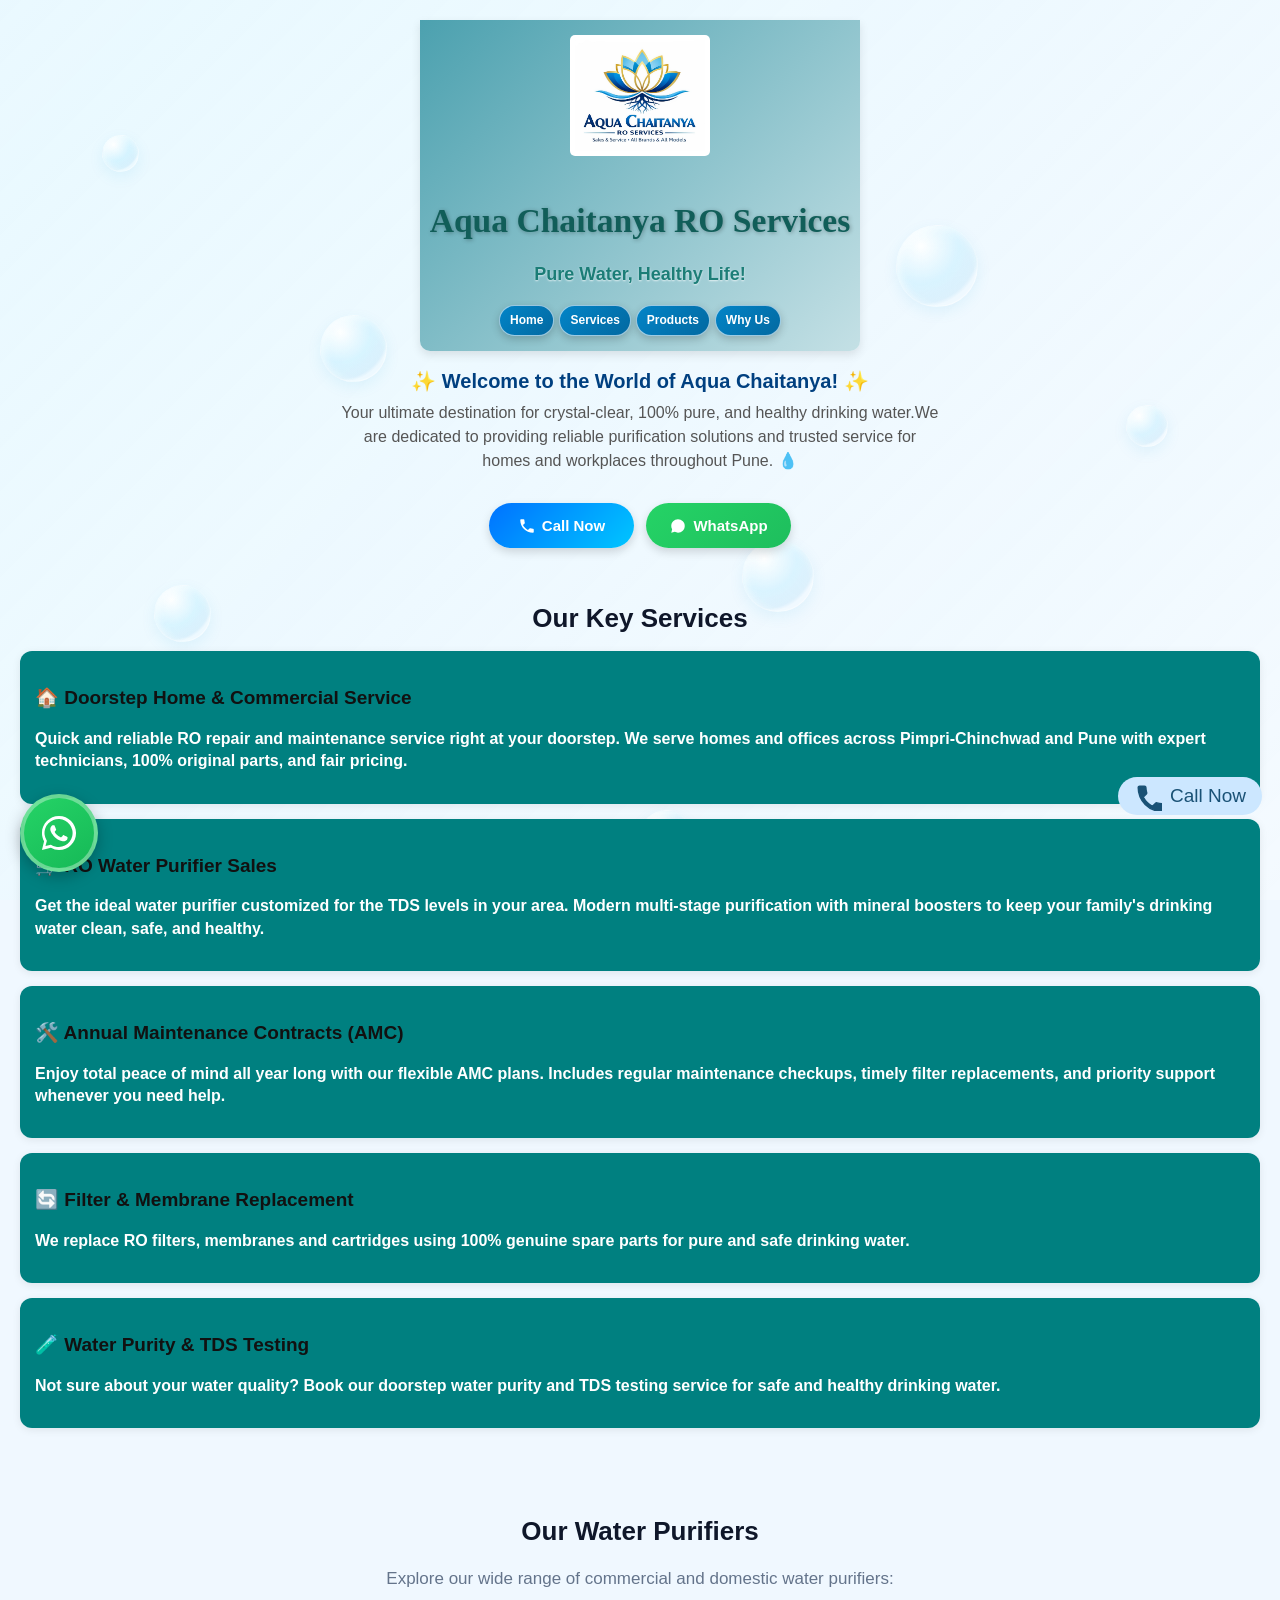
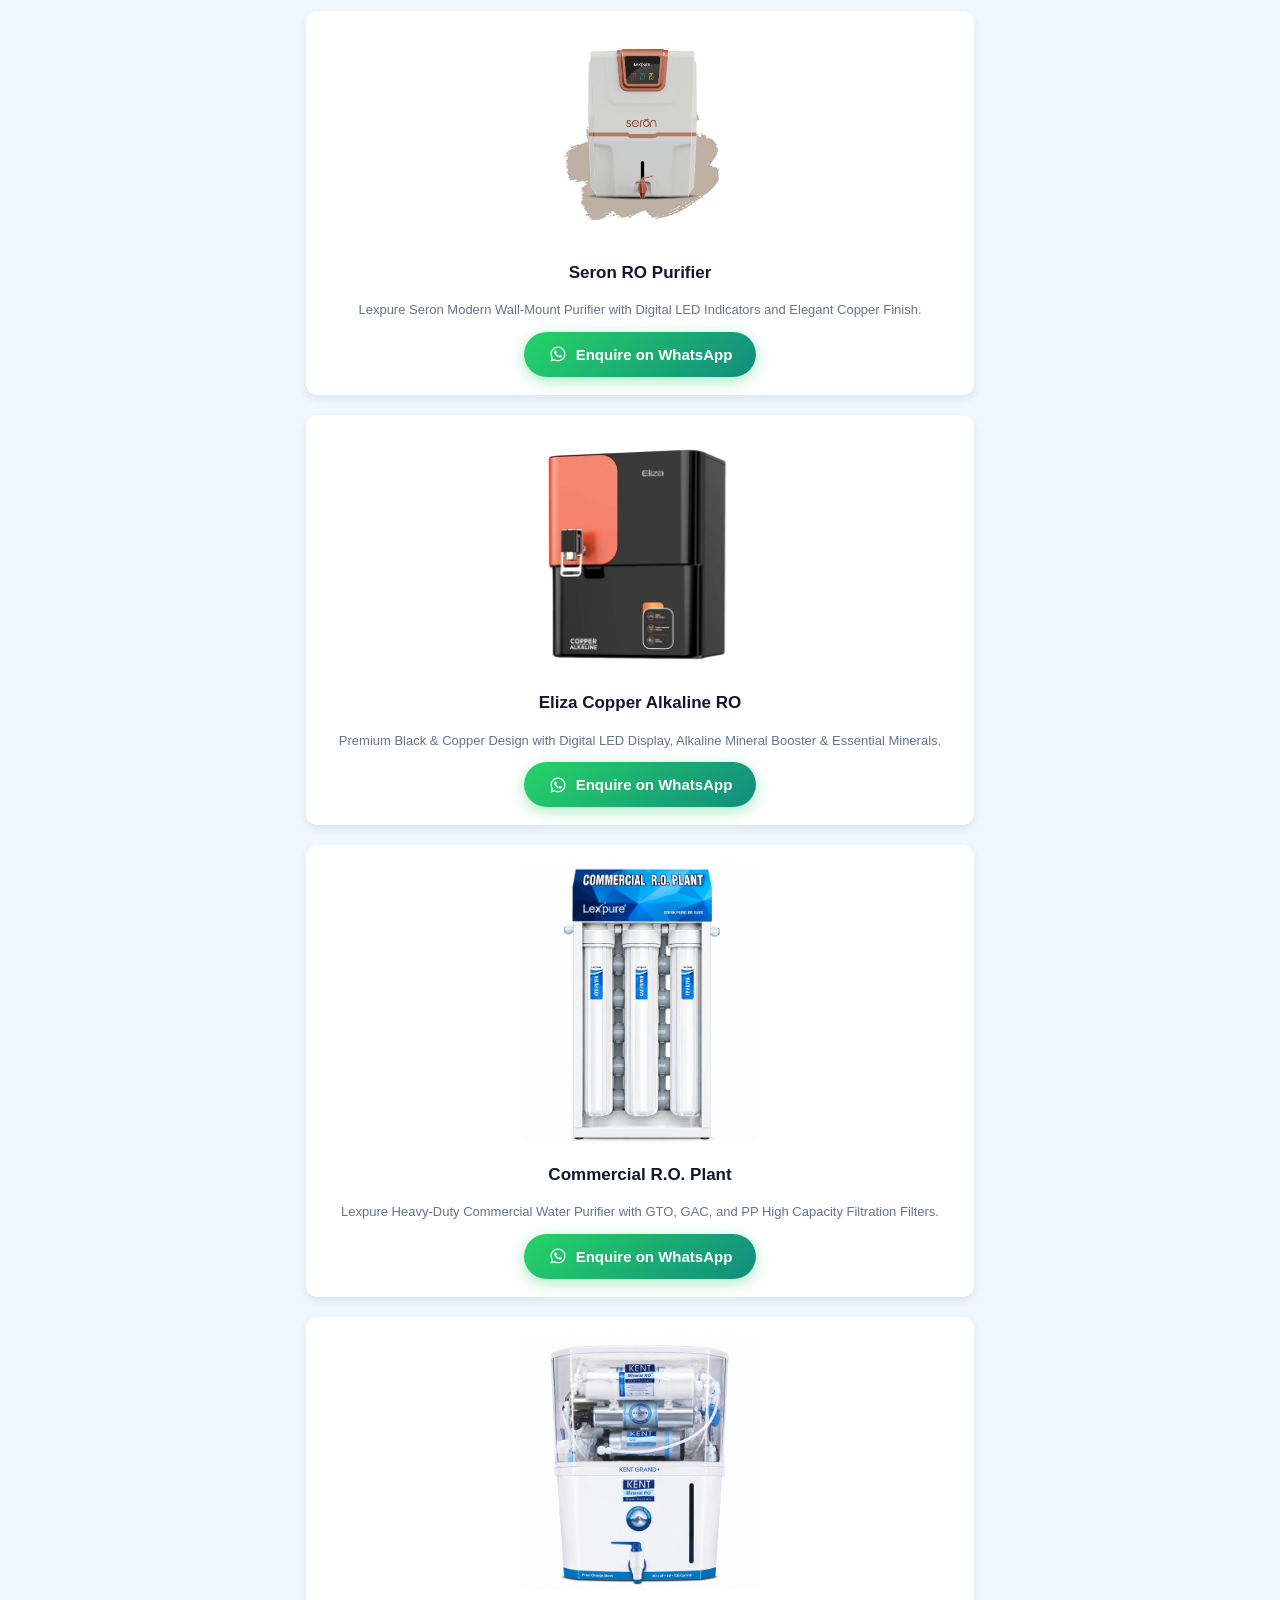
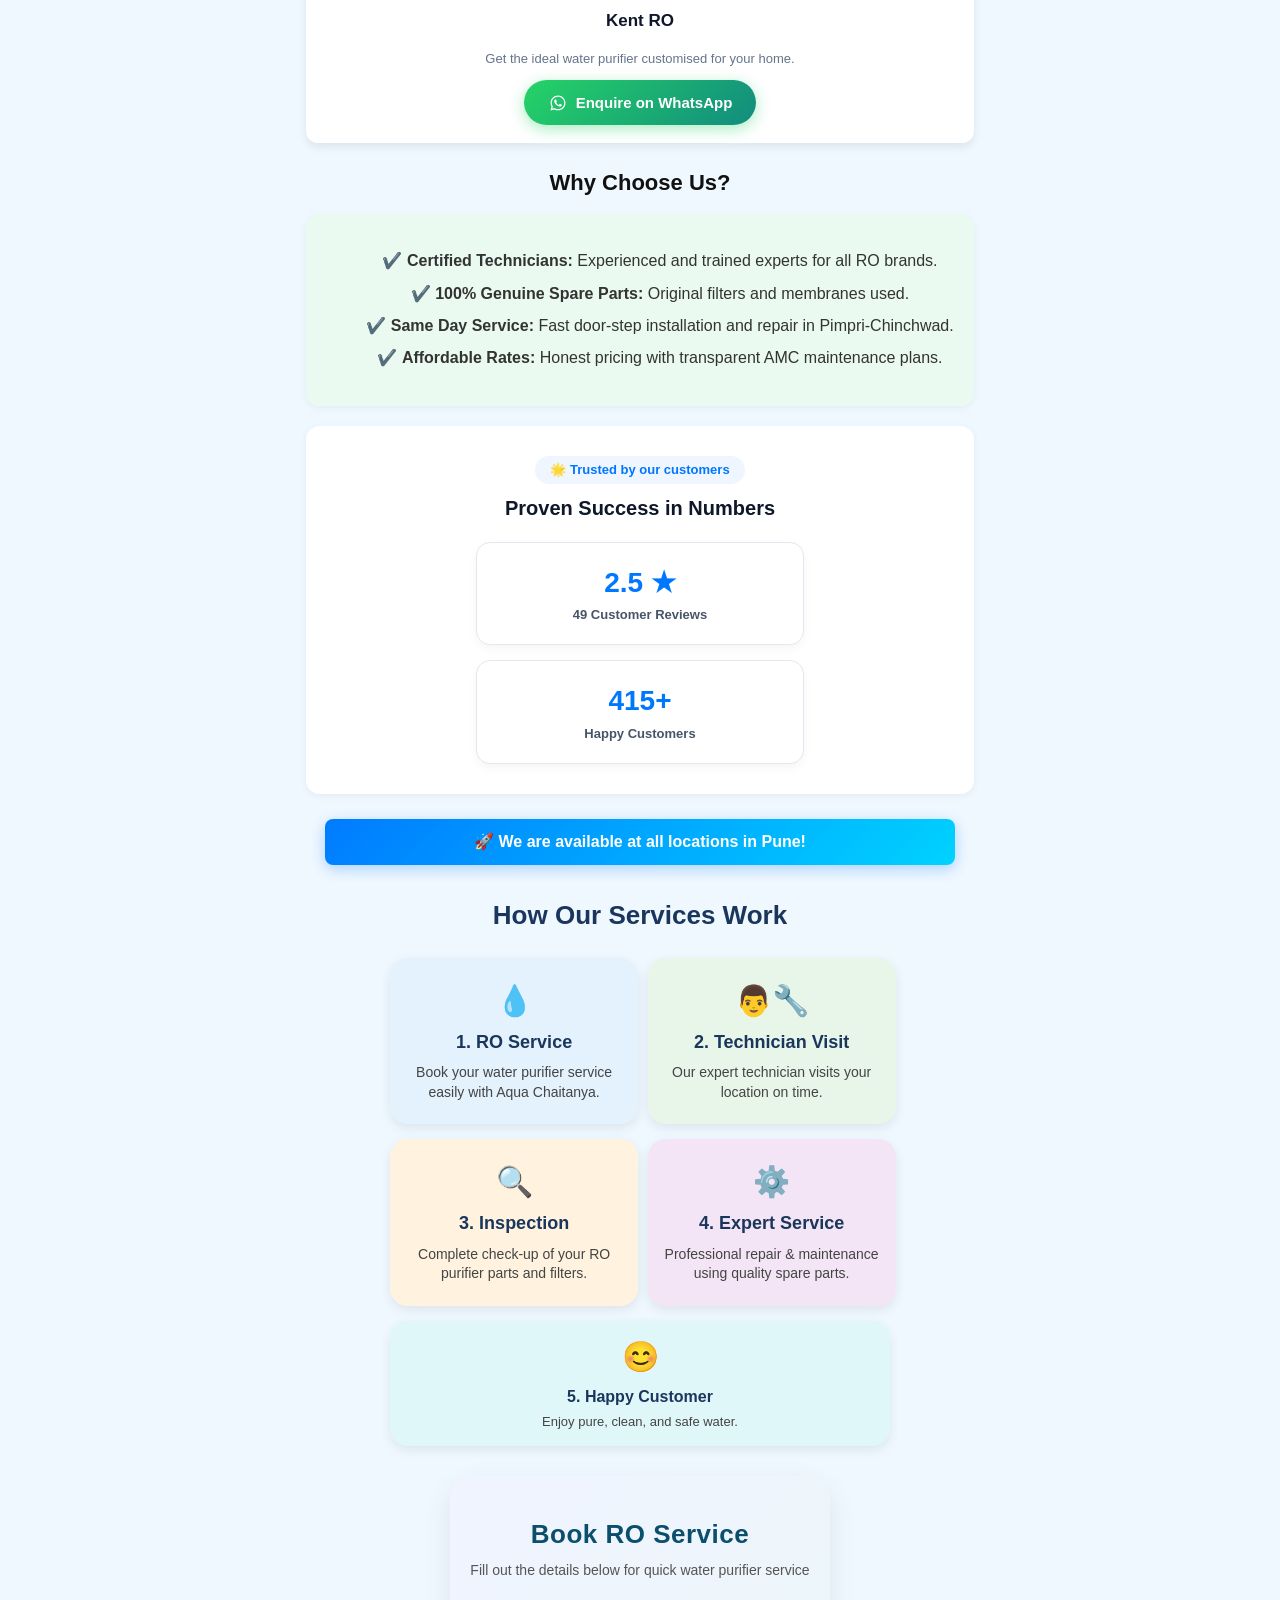
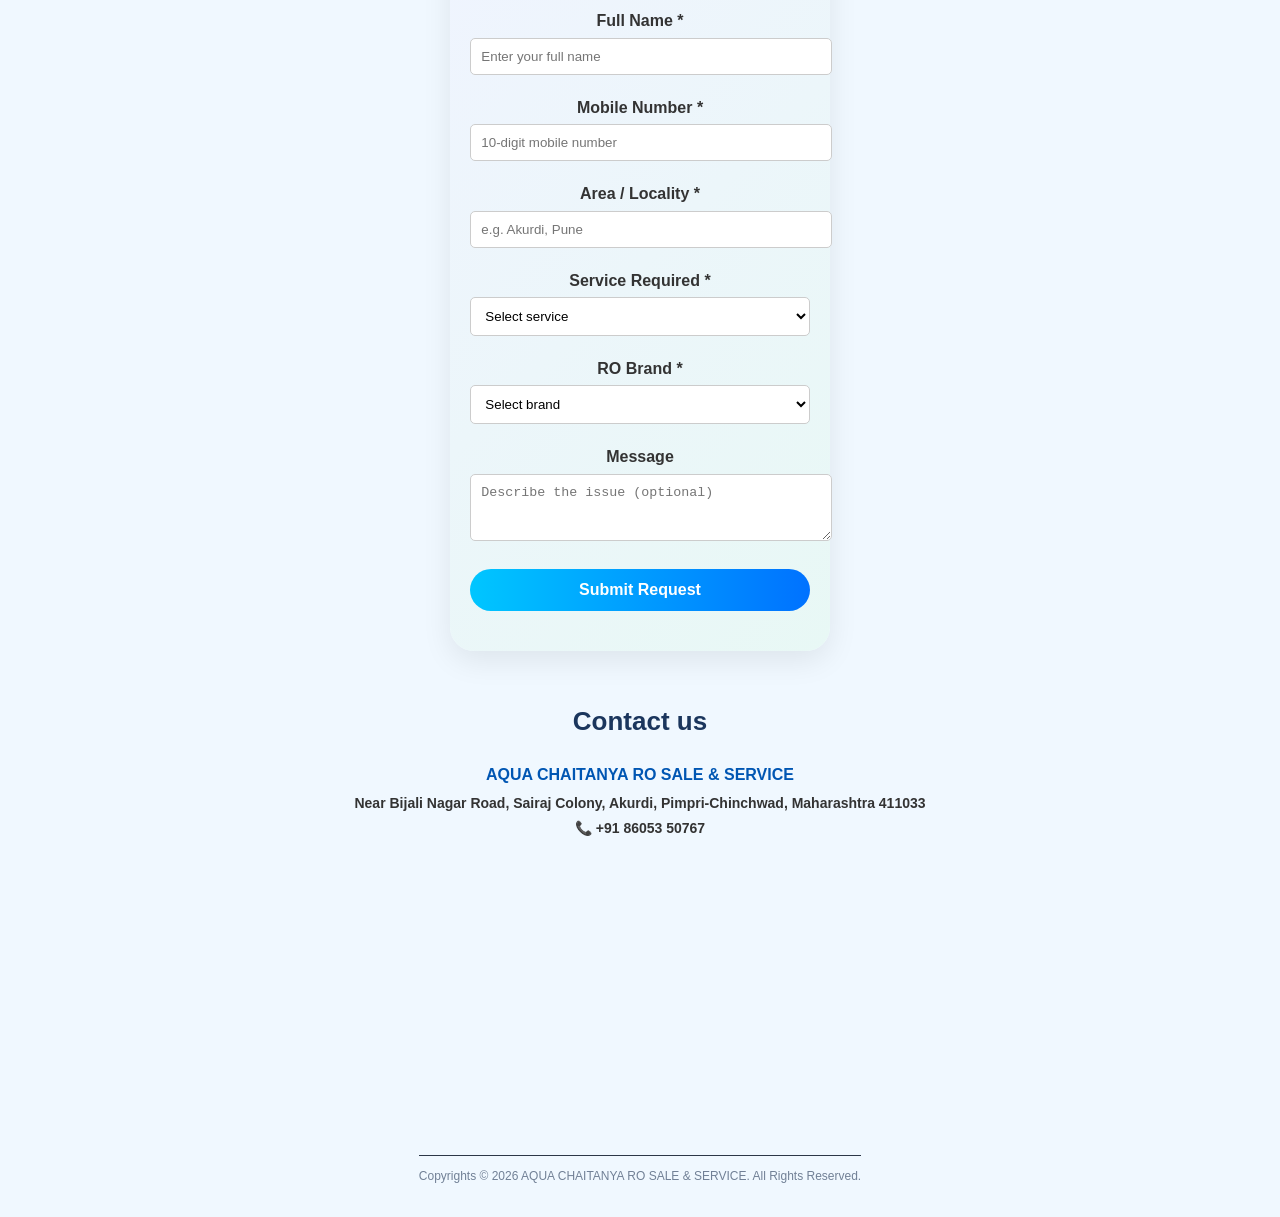
==== commit 59e95e65: "Update customer reviews count from 92 to 96" ====
--- a/index.html
+++ b/index.html
@@ -634,7 +634,7 @@
         <!-- 4.9 Star Rating Box -->
         <div class="ac-stat-card">
           <div class="ac-rating"><span class="ac-counter" data-target="4.9" data-type="decimal">0</span> ★</div>
-          <p><span class="ac-counter" data-target="92" data-type="integer">0</span> Customer Reviews</p>
+          <p><span class="ac-counter" data-target="96" data-type="integer">0</span> Customer Reviews</p>
         </div>
         
         <!-- 800+ Happy Customers Box -->
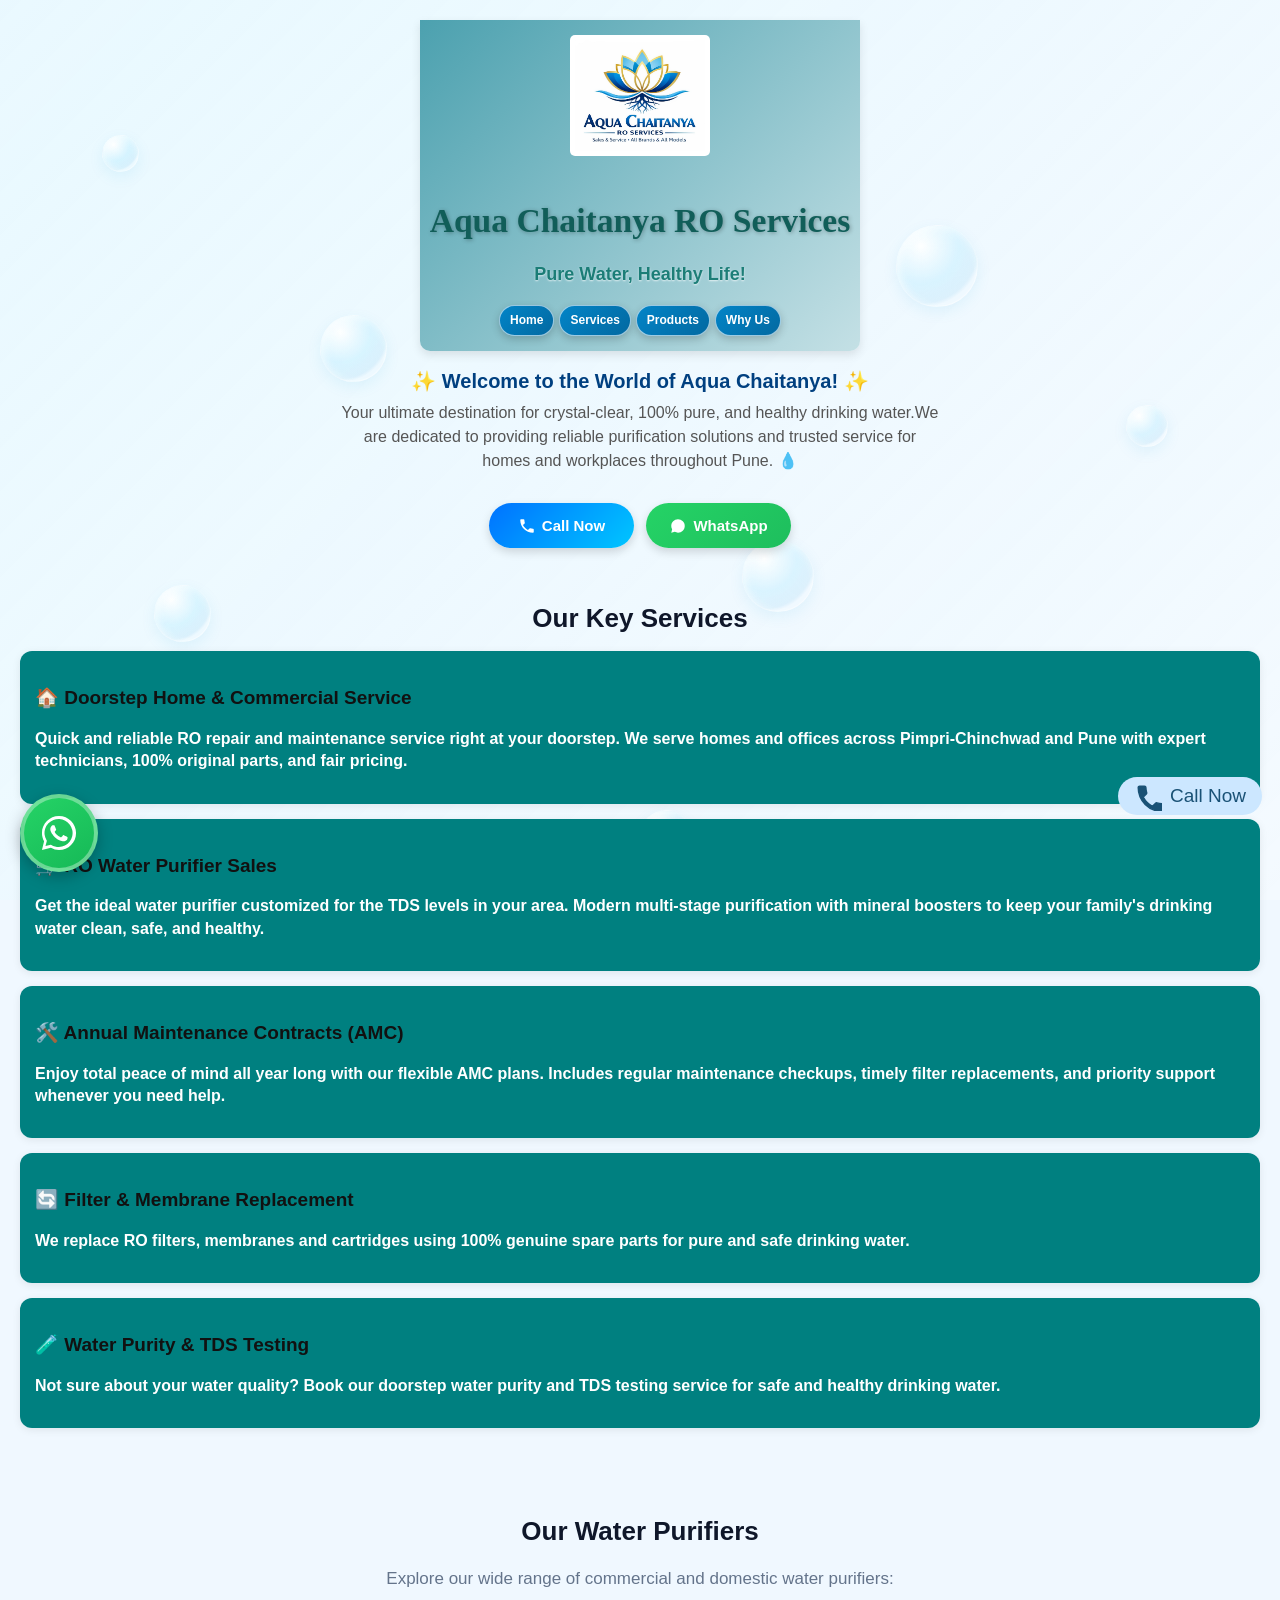
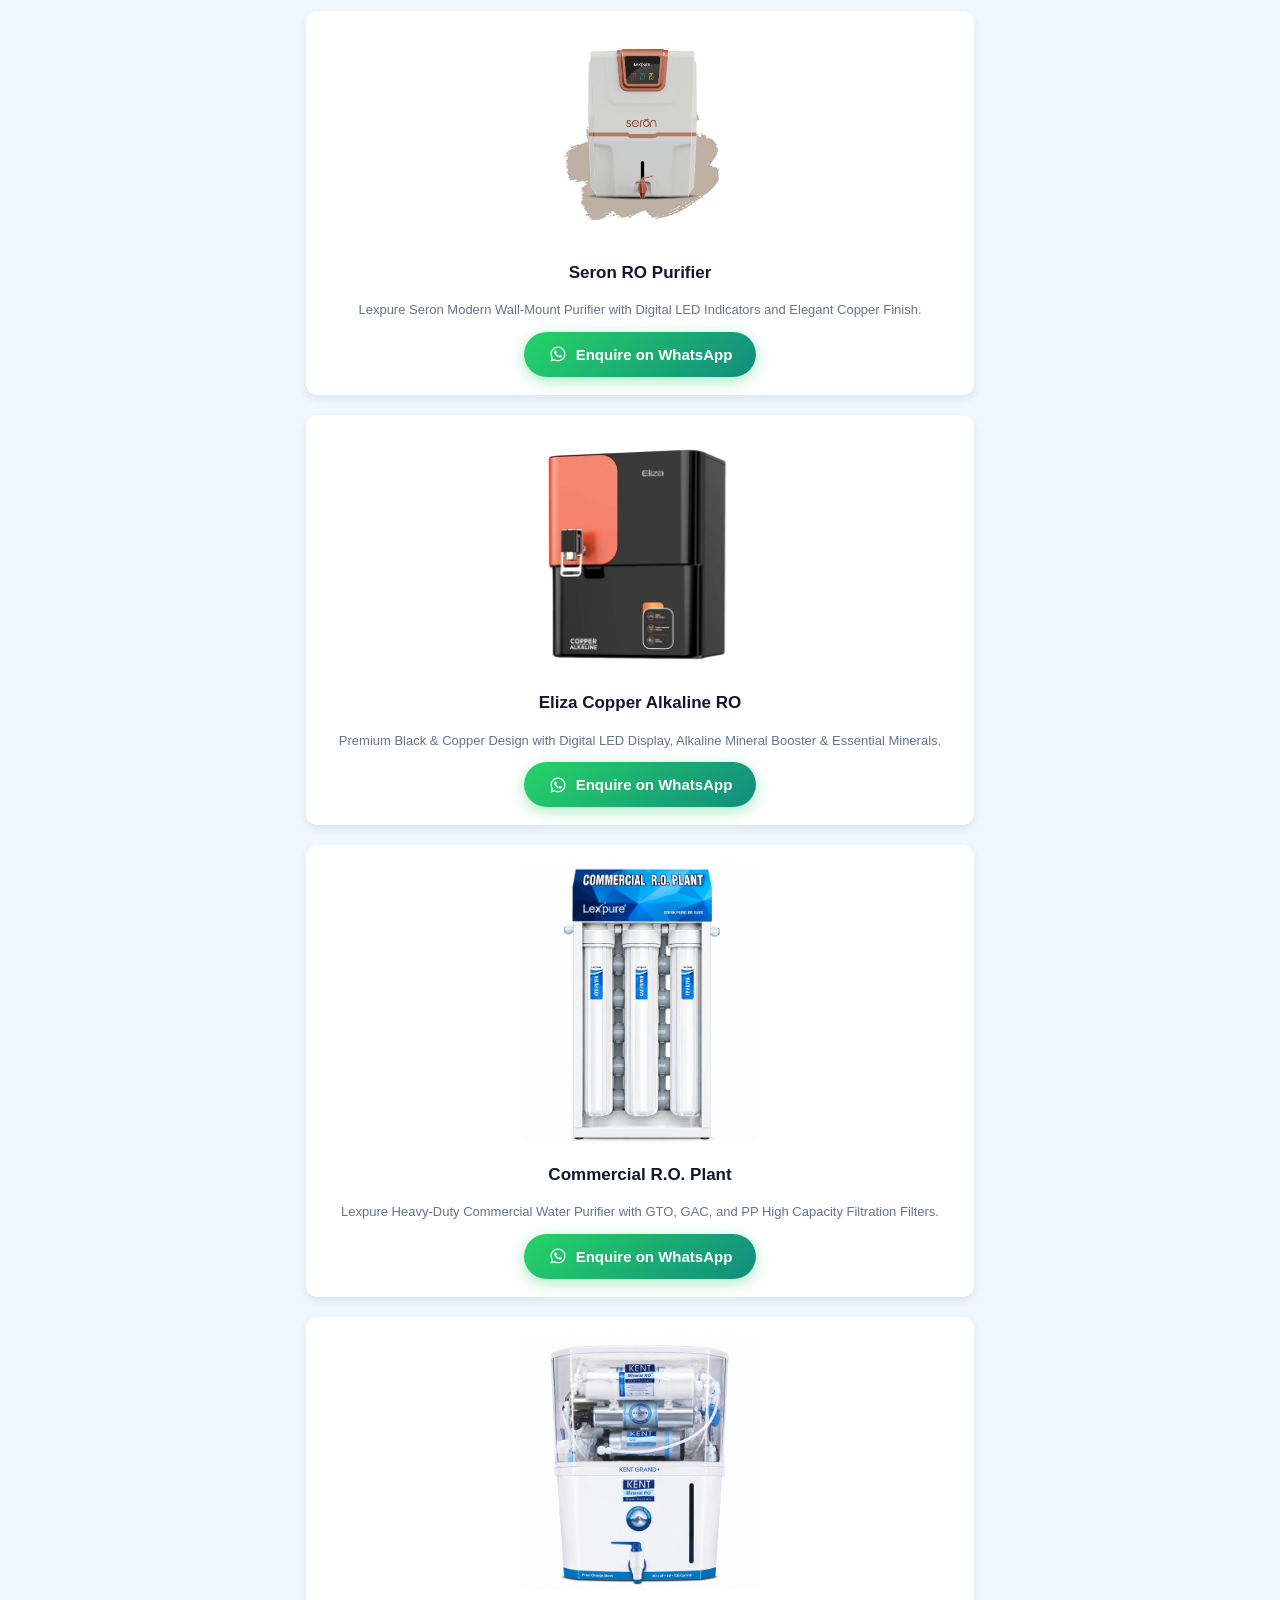
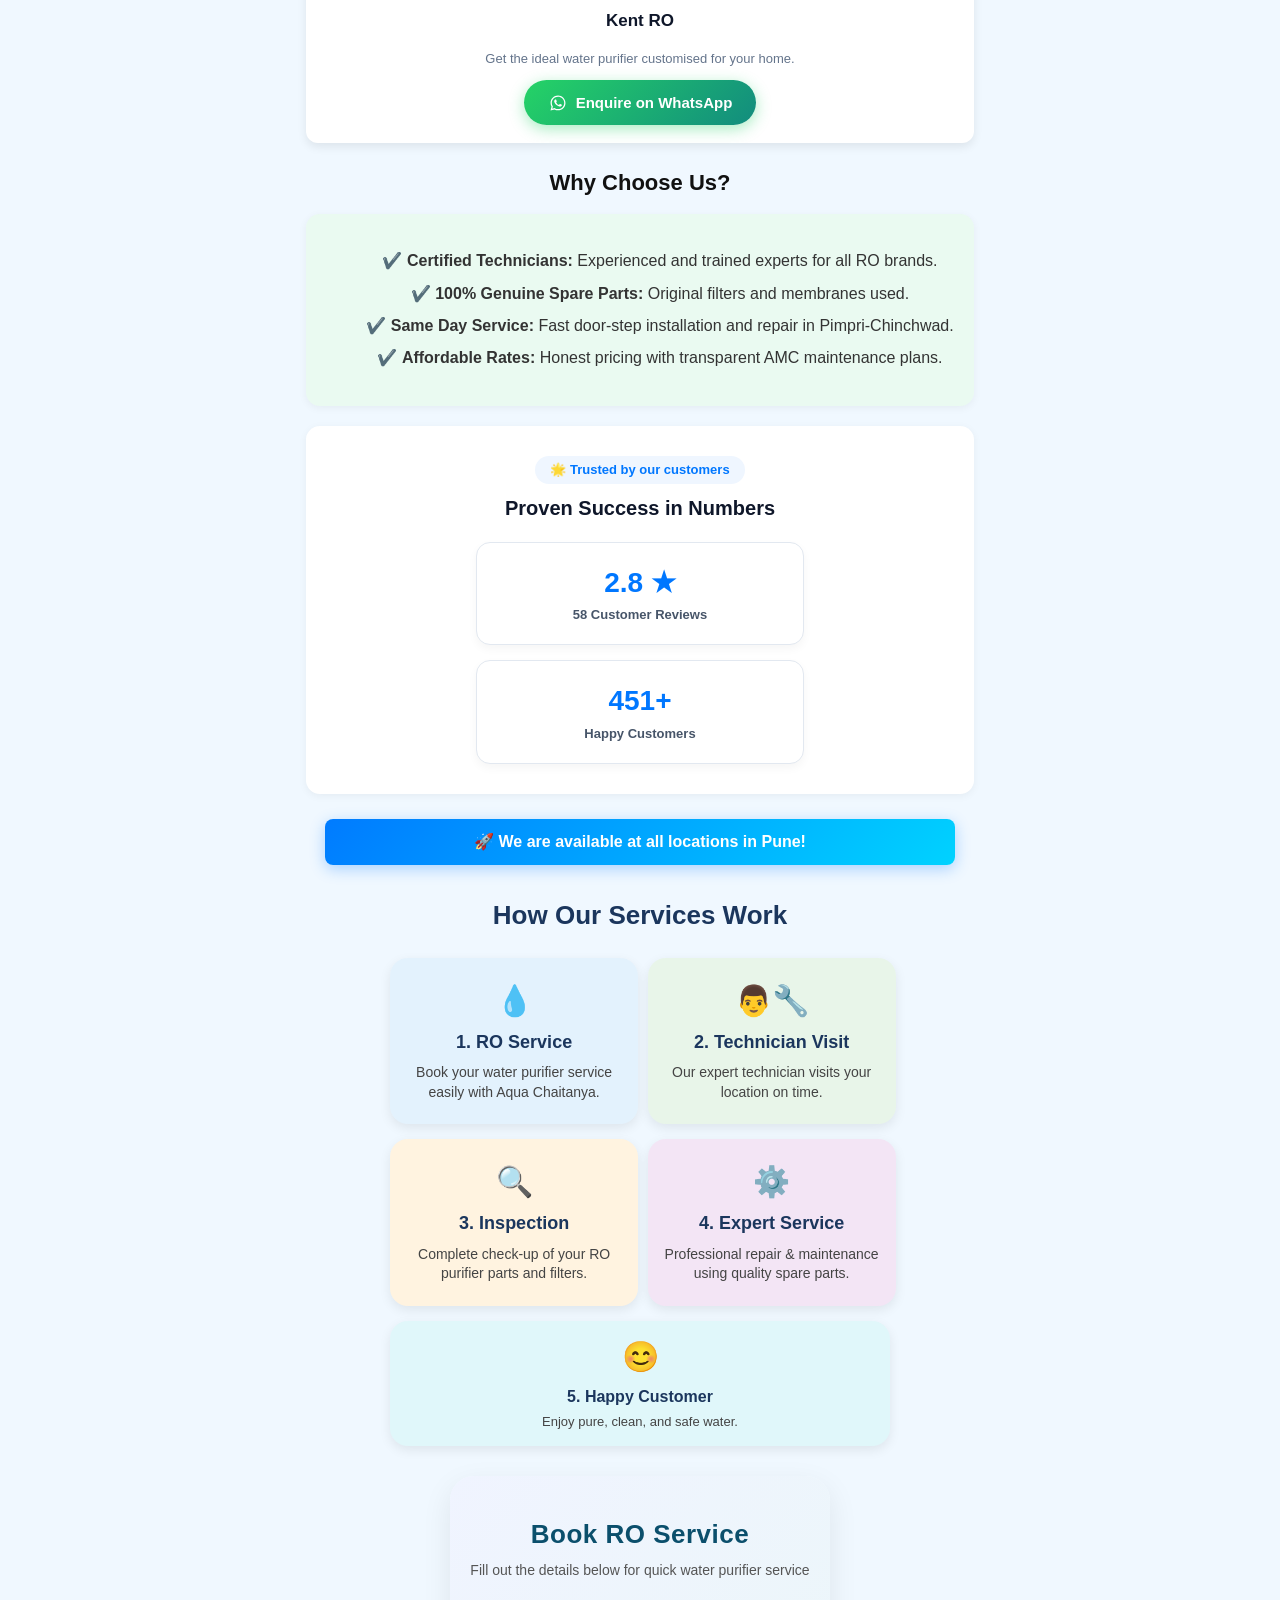
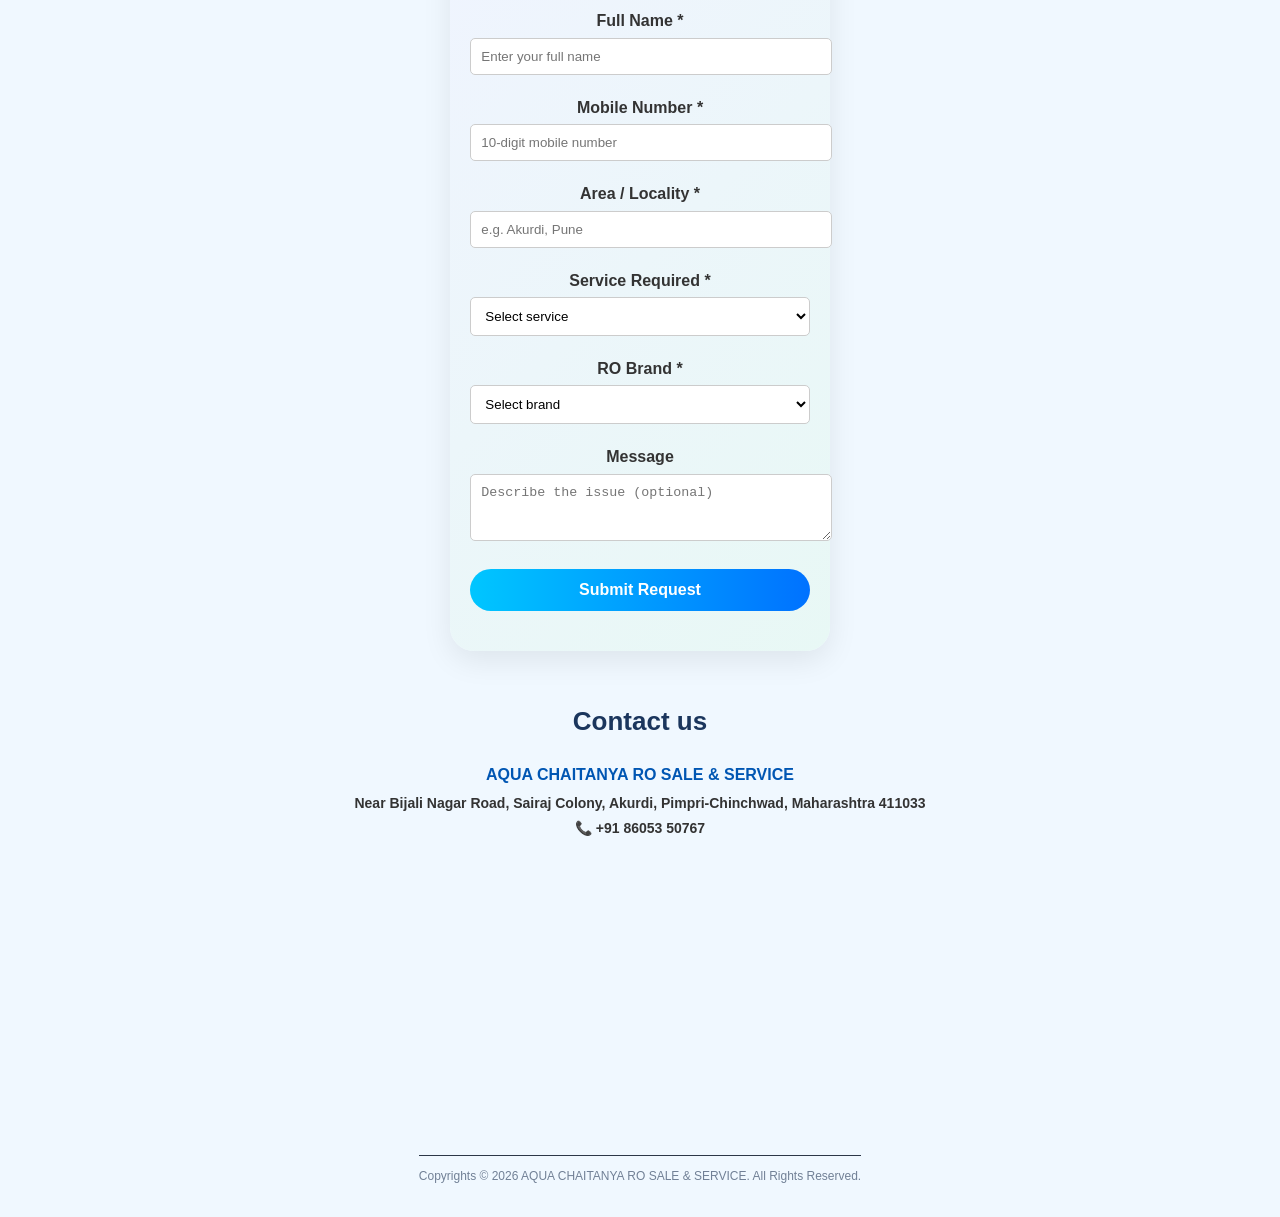
==== commit 6d9cc2c6: "Update customer reviews count in index.html" ====
--- a/index.html
+++ b/index.html
@@ -634,7 +634,7 @@
         <!-- 4.9 Star Rating Box -->
         <div class="ac-stat-card">
           <div class="ac-rating"><span class="ac-counter" data-target="4.9" data-type="decimal">0</span> ★</div>
-          <p><span class="ac-counter" data-target="96" data-type="integer">0</span> Customer Reviews</p>
+          <p><span class="ac-counter" data-target="103" data-type="integer">0</span> Customer Reviews</p>
         </div>
         
         <!-- 800+ Happy Customers Box -->
